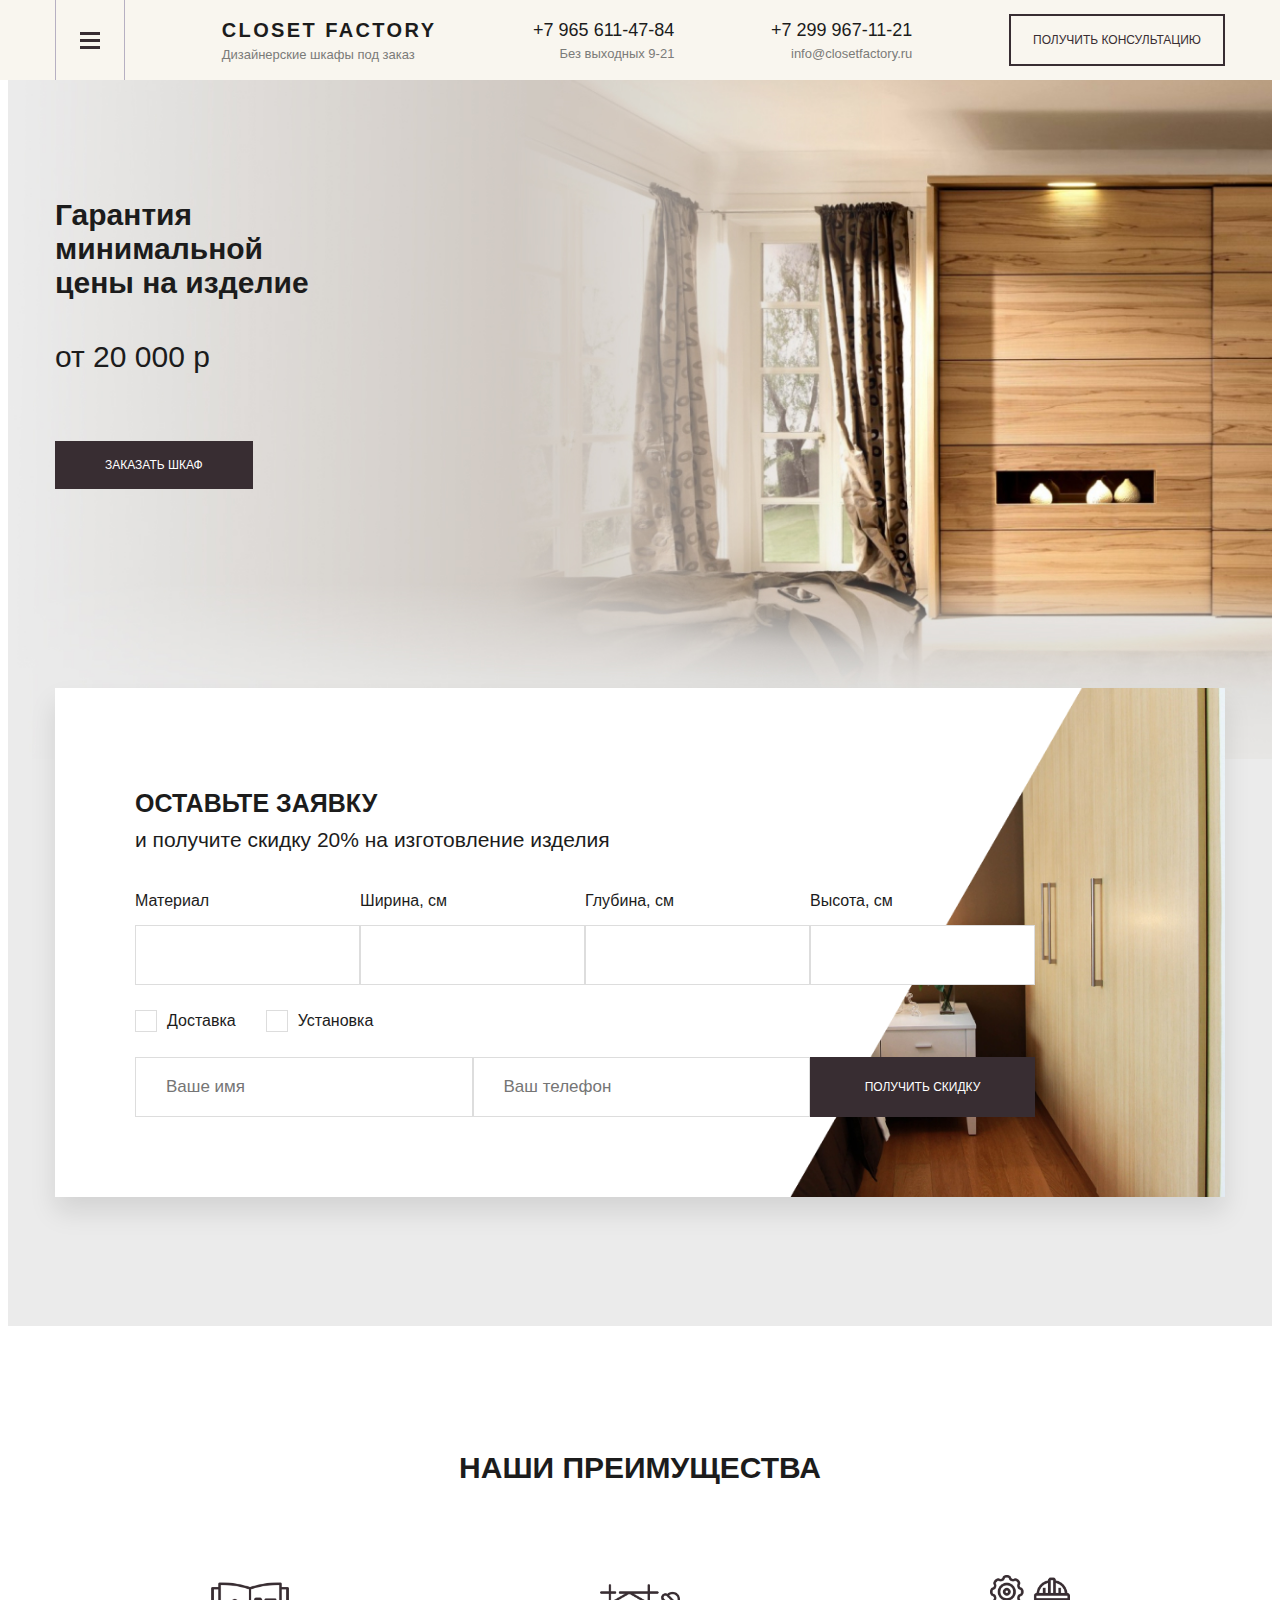
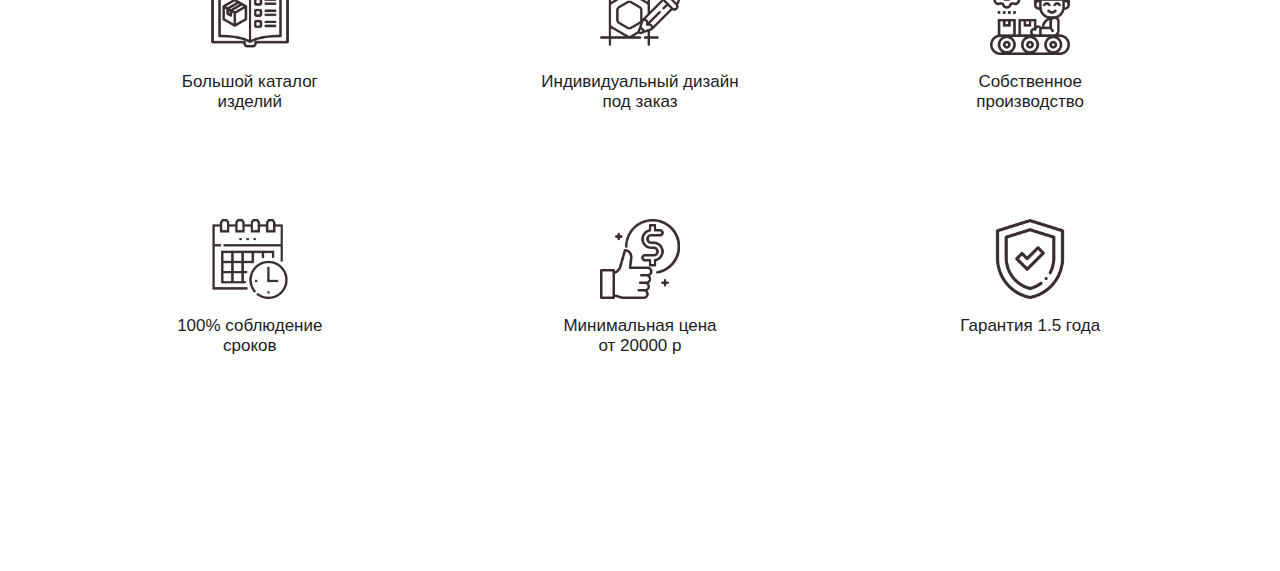
==== index.html @ aa6b757f "Сверстана секция преимуществ" ====
<!DOCTYPE html>
<html lang="en">
<head>
    <meta charset="UTF-8">
    <meta name="viewport" content="width=device-width, initial-scale=1.0">
    <title>Фабрика кухни</title>
    <link rel="stylesheet" href="css/normalize.css">
    <link rel="stylesheet" href="css/style.css">
</head>
<body>
    <header class="header">
        <div class="menu">
            <div class="container">
                <nav class="menu__nav">
                    <a href="#" class="menu__link">Главная</a>
                    <a href="#" class="menu__link">Продукция</a>
                    <a href="#" class="menu__link">Каталог</a>
                    <a href="#" class="menu__link">Примеры работ</a>
                    <a href="#" class="menu__link">Примерка изображений</a>
                    <a href="#" class="menu__link">Стоимость дилерам</a>
                    <a href="#" class="menu__link">О кухнях</a>
                </nav>
            </div>
            <!-- /.container -->
        </div>
        <!-- /.menu -->
        <div class="navbar">
            <div class="container">
                <div class="navbar-wrap">
                    <button class="menu-button navbar__menu-button">
                        <span class="menu-button__line"></span>
                        <span class="menu-button__line"></span>
                        <span class="menu-button__line"></span>
                    </button>
                    <div class="logo navbar__logo">
                        <strong class="logo__text">Closet Factory</strong>
                        <span class="logo__description">Дизайнерские шкафы под заказ</span>
                    </div>
                    <div class="navbar__mobile">
                        <a class="navbar__phone" href="tel:+79656114784">+7 965 611-47-84</a>
                        <span class="navbar__work-time navbar__small-text">Без выходных 9-21</span>
                    </div>
                    <div class="navbar__landline">
                        <a class="navbar__phone" href="tel:+729996711215">+7 299 967-11-21</a>
                        <a class="navbar__email navbar__small-text" href="mailto:info@closetfactory.ru">info@closetfactory.ru</a>
                    </div>
                    <button class="button-o navbar__button">Получить консультацию</button>
                </div>
                <!-- /.navbar-wrap -->
            </div>
            <!-- /.container -->
        </div>
        <!-- /.navbar -->
        <div class="hero">
            <div class="container">
                <h1 class="hero__title">
                    Гарантия минимальной цены на изделие
                </h1>
                <span class="hero__subtitle">от 20 000 р</span>
                <button class="button hero__button">Заказать шкаф</button>
            </div>
        </div>
        <!-- /.hero -->
    </header>
    <!-- /.header -->

    <main>
        <section class="offer bg-secondary">
            <div class="container">
                <div class="offer__block offer-block">
                    <h2 class="offer__title">Оставьте заявку</h2>
                    <span class="offer__subtitle">и получите скидку 20% на изготовление изделия</span>
                    <form action="#" class="form offer__form">
                        <div class="form__row">
                            <div class="form__group">
                                <label for="" class="form__label">Материал</label>
                                <input type="text" class="input form__input">
                            </div>
                            <div class="form__group">
                                <label for="" class="form__label">Ширина, см</label>
                                <input type="text" class="input form__input">
                            </div>
                            <div class="form__group">
                                <label for="" class="form__label">Глубина, см</label>
                                <input type="text" class="input form__input">
                            </div>
                            <div class="form__group">
                                <label for="" class="form__label">Высота, см</label>
                                <input type="text" class="input form__input">
                            </div>
                        </div>
                        <div class="form__row form__row-checkbox">
                            <div class="form__checkbox">
                                <input class="checkbox" type="checkbox" id="delivery">
                                <label class="checkbox-label" for="delivery">
                                    Доставка
                                </label>
                            </div>
                            <div class="form__checkbox">
                                <input class="checkbox" type="checkbox" id="install">
                                <label class="checkbox-label" for="install">
                                    Установка
                                </label>
                            </div>
                        </div>
                        <div class="form__row">
                            <div class="form__group-second">
                                <input type="text" class="form__input input" placeholder="Ваше имя">
                            </div>
                            <div class="form__group-second">
                                <input type="tel" class="form__input input" placeholder="Ваш телефон">
                            </div>
                            <div class="form__group">
                                <input type="submit" class="button form__button" value="Получить скидку">
                            </div>
                        </div>
                    </form>
                </div>
            </div>
        </section>

        <section class="advantages section">
            <div class="container">
                <h2 class="section-title section__title">Наши преимущества</h2>
                <div class="advantages-block">
                    <div class="advantages-block__item">
                        <img class="img advantages-block__image" src="img/advantages/advantage-1.png" alt="Большой каталог изделий"></img>
                        <p class="advantages-block__text">Большой каталог изделий</p>
                    </div>
                    <div class="advantages-block__item">
                        <img class="img advantages-block__image" src="img/advantages/advantage-2.png" alt="Индивидуальный дизайн под заказ"></img>
                        <p class="advantages-block__text">Индивидуальный дизайн под заказ</p>
                    </div>
                    <div class="advantages-block__item">
                        <img class="img advantages-block__image" src="img/advantages/advantage-3.png" alt="Собственное производство"></img>
                        <p class="advantages-block__text">Собственное производство</p>
                    </div>
                    <div class="advantages-block__item">
                        <img class="img advantages-block__image" src="img/advantages/advantage-4.png" alt="Соблюдение сроков"></img>
                        <p class="advantages-block__text">100% соблюдение<br>сроков</p>
                    </div>
                    <div class="advantages-block__item">
                        <img class="img advantages-block__image" src="img/advantages/advantage-5.png" alt="Минимальная цена"></img>
                        <p class="advantages-block__text">Минимальная цена<br>от 20000 р</p>
                    </div>
                    <div class="advantages-block__item">
                        <img class="img advantages-block__image" src="img/advantages/advantage-6.png" alt="Гарантия"></img>
                        <p class="advantages-block__text">Гарантия 1.5 года</p>
                    </div>
                </div>
            </div>
        </section>
    </main>

    <!-- Виджет обратной связи -->
        <script type="text/javascript" src="https://spikmi.org/Widget?Id=19863"></script>
</body>
</html>
---- css/style.css ----
* {
  -webkit-box-sizing: border-box;
          box-sizing: border-box;
}

.container {
  max-width: 1170px;
  margin: auto;
  height: 100%;
}

@media (max-width: 1199px) {
  .container {
    max-width: 960px;
  }
}
@media (max-width: 991px) {
  .container {
    max-width: 750px;
  }
}
@media (max-width: 768px) {
  .container {
    max-width: 100%;
    padding: 0 20px;
  }
}
@font-face {
  font-family: "Proxima Nova Semibold";
  src: url("../fonts/");
  src: url("../fonts/?#iefix") format("embedded-opentype"), url("../fonts/ProximaNova-Semibold.woff") format("woff"), url("../fonts/ProximaNova-Semibold.ttf") format("truetype");
  font-weight: normal;
  font-style: normal;
}
@font-face {
  font-family: "Proxima Nova Light";
  src: url("../fonts/ProximaNova-Light.eot");
  src: url("../fonts/ProximaNova-Light.eot?#iefix") format("embedded-opentype"), url("../fonts/ProximaNova-Light.woff") format("woff"), url("../fonts/ProximaNova-Light.ttf") format("truetype");
  font-weight: normal;
  font-style: normal;
}
html {
  font-size: 10px;
}

body {
  font-family: "Proxima Nova Light", sans-serif;
  color: #1c1c1c;
  font-size: 1.7rem;
}

.section {
  padding: 100px 0;
}
.section-title {
  font-size: 3rem;
  font-family: "Proxima Nova Semibold", sans-serif;
  text-align: center;
  text-transform: uppercase;
}
.section__title {
  margin-bottom: 90px;
}

.button-o {
  border: 2px solid #382D32;
  background-color: transparent;
  padding: 17px 22px;
  font-size: 1.2rem;
  text-transform: uppercase;
  color: #382D32;
  font-family: "Proxima Nova Semibold", sans-serif;
}

.button {
  border: none;
  text-transform: uppercase;
  padding: 17px 50px;
  background-color: #382D32;
  font-size: 1.2rem;
  color: #ffffff;
  font-family: "Proxima Nova Semibold", sans-serif;
}

.bg-secondary {
  background-color: #EBEBEB;
}

.input {
  height: 60px;
  padding-left: 30px;
  border: 1px solid #dddddd;
  font-size: 1.7rem;
}

input[type=checkbox] {
  display: none;
}
input[type=checkbox]:checked + label:before {
  background: url("../img/offer/check-mark.png") no-repeat center center;
  background-size: cover;
}

.checkbox-label {
  display: -webkit-box;
  display: -ms-flexbox;
  display: flex;
  -webkit-box-align: center;
      -ms-flex-align: center;
          align-items: center;
  margin-right: 30px;
  font-size: 1.6rem;
}
.checkbox-label:hover {
  cursor: pointer;
}
.checkbox-label:before {
  content: "";
  width: 20px;
  height: 20px;
  border: 1px solid #dddddd;
  margin-right: 10px;
}

@media (max-width: 576px) {
  .button-o {
    font-size: 1rem;
  }
  .section {
    padding: 60px 0;
  }
  .section-title {
    font-size: 2.4rem;
  }
}
.navbar {
  position: fixed;
  z-index: 20;
  left: 0;
  top: 0;
  width: 100%;
  background-color: #f9f6ef;
}
.navbar-wrap {
  display: -webkit-box;
  display: -ms-flexbox;
  display: flex;
  -webkit-box-align: center;
      -ms-flex-align: center;
          align-items: center;
  -webkit-box-pack: justify;
      -ms-flex-pack: justify;
          justify-content: space-between;
}
.navbar__mobile, .navbar__landline {
  text-align: right;
}
.navbar__phone {
  display: block;
  font-size: 1.8rem;
  text-decoration: none;
  color: #1c1c1c;
  margin-bottom: 5px;
  font-family: "Proxima Nova Semibold", sans-serif;
}
.navbar__small-text {
  display: block;
  font-size: 1.3rem;
  color: #7b7b79;
  text-decoration: none;
}

.menu {
  position: fixed;
  z-index: 0;
  top: 80px;
  left: 0;
  width: 100%;
  padding: 16px 0;
  background-color: #382D32;
  -webkit-transition: 0.2s;
  transition: 0.2s;
  -webkit-transform: translateY(-200%);
          transform: translateY(-200%);
}
.menu_active {
  -webkit-transform: translateY(0);
          transform: translateY(0);
}
.menu__nav {
  display: -webkit-box;
  display: -ms-flexbox;
  display: flex;
  -webkit-box-align: center;
      -ms-flex-align: center;
          align-items: center;
  -ms-flex-pack: distribute;
      justify-content: space-around;
}
.menu__link {
  text-decoration: none;
  font-size: 1.7rem;
  text-transform: uppercase;
  color: #ffffff;
}
.menu-button {
  display: -webkit-box;
  display: -ms-flexbox;
  display: flex;
  -webkit-box-orient: vertical;
  -webkit-box-direction: normal;
      -ms-flex-direction: column;
          flex-direction: column;
  -webkit-box-align: center;
      -ms-flex-align: center;
          align-items: center;
  -webkit-box-pack: center;
      -ms-flex-pack: center;
          justify-content: center;
  background-color: transparent;
  border: none;
  border-right: 1px solid #b7b0c2;
  border-left: 1px solid #b7b0c2;
  height: 80px;
  width: 70px;
}
.menu-button__line {
  display: block;
  width: 20px;
  height: 3px;
  background-color: #382D32;
  margin: 2px 0;
}

.logo__text {
  display: block;
  margin-bottom: 5px;
  font-size: 2rem;
  letter-spacing: 0.12em;
  text-transform: uppercase;
  font-family: "Proxima Nova Semibold", sans-serif;
}
.logo__description {
  display: block;
  font-size: 1.3rem;
  color: #7b7b79;
}

@media (max-width: 991px) {
  .navbar__mobile, .navbar__landline {
    display: none;
  }
}
@media (max-width: 576px) {
  .logo {
    display: none;
  }
  .menu {
    top: 60px;
    height: 50%;
  }
  .menu-button {
    height: 60px;
  }
  .menu__nav {
    -webkit-box-orient: vertical;
    -webkit-box-direction: normal;
        -ms-flex-direction: column;
            flex-direction: column;
    height: 100%;
    -webkit-box-pack: justify;
        -ms-flex-pack: justify;
            justify-content: space-between;
  }
}
.hero {
  background: #ebebeb url("../img/hero/hero-bg.jpg") no-repeat center top 60px;
  background-size: cover;
  padding-top: 170px;
  padding-bottom: 270px;
}
.hero__title {
  margin-bottom: 40px;
  font-size: 3rem;
  width: 280px;
}
.hero__subtitle {
  display: block;
  margin-bottom: 67px;
  font-size: 3rem;
  font-family: "Proxima Nova Semibold", sans-serif;
}

@media (max-width: 991px) {
  .hero {
    background-position: top left -450px;
  }
}
.offer {
  padding: 129px 0;
}
.offer-block {
  background: #ffffff url("../img/offer/bg-offer.png") no-repeat center right;
  background-size: contain;
  -webkit-box-shadow: 0 15px 25px rgba(0, 0, 0, 0.1);
          box-shadow: 0 15px 25px rgba(0, 0, 0, 0.1);
  padding: 80px;
  margin-top: -200px;
}
.offer__title {
  font-size: 2.5rem;
  text-transform: uppercase;
  font-family: "Proxima Nova Semibold", sans-serif;
  margin-bottom: 10px;
}
.offer__subtitle {
  display: block;
  font-size: 2.1rem;
  margin-bottom: 40px;
}

.form__row {
  display: -webkit-box;
  display: -ms-flexbox;
  display: flex;
  -webkit-box-align: center;
      -ms-flex-align: center;
          align-items: center;
  max-width: 900px;
  margin-bottom: 25px;
}
.form__row:last-child {
  margin-bottom: 0;
}
.form__label {
  display: block;
  font-size: 1.6rem;
  margin-bottom: 15px;
}
.form__group {
  -ms-flex-preferred-size: 25%;
      flex-basis: 25%;
}
.form__group-second {
  -ms-flex-preferred-size: 37.5%;
      flex-basis: 37.5%;
}
.form__input {
  width: 100%;
  border-right-width: 0px;
}
.form__input:last-child {
  border-right-width: 1px;
}
.form__button {
  height: 60px;
  width: 100%;
}

@media (max-width: 1199px) {
  .offer-block {
    background-position: center right -140px;
  }
}
@media (max-width: 768px) {
  .offer-block {
    background: none;
    background-color: #fff;
    padding: 40px;
    margin-top: -250px;
  }
  .offer__title {
    font-size: 1.8rem;
  }
  .offer__subtitle {
    font-size: 1.6rem;
  }
  .form__row {
    -webkit-box-orient: vertical;
    -webkit-box-direction: normal;
        -ms-flex-direction: column;
            flex-direction: column;
  }
  .form__row-checkbox {
    -webkit-box-orient: horizontal;
    -webkit-box-direction: normal;
        -ms-flex-direction: row;
            flex-direction: row;
  }
  .form__group, .form__group-second {
    width: 100%;
  }
  .form__input {
    margin-bottom: 20px;
  }
}
.advantages-block {
  display: -webkit-box;
  display: -ms-flexbox;
  display: flex;
  -webkit-box-pack: justify;
      -ms-flex-pack: justify;
          justify-content: space-between;
  -ms-flex-wrap: wrap;
      flex-wrap: wrap;
}
.advantages-block__item {
  display: -webkit-box;
  display: -ms-flexbox;
  display: flex;
  -webkit-box-orient: vertical;
  -webkit-box-direction: normal;
      -ms-flex-direction: column;
          flex-direction: column;
  -webkit-box-align: center;
      -ms-flex-align: center;
          align-items: center;
  -ms-flex-preferred-size: 33.3%;
      flex-basis: 33.3%;
  text-align: center;
  margin-bottom: 90px;
}
.advantages-block__image {
  width: 80px;
}
.advantages-block__text {
  width: 200px;
}

@media (max-width: 991px) {
  .advantages-block__item {
    -ms-flex-preferred-size: 50%;
        flex-basis: 50%;
  }
}
@media (max-width: 768px) {
  .advantages-block__item {
    -ms-flex-preferred-size: 100%;
        flex-basis: 100%;
    margin-bottom: 50px;
  }
}/*# sourceMappingURL=style.css.map */
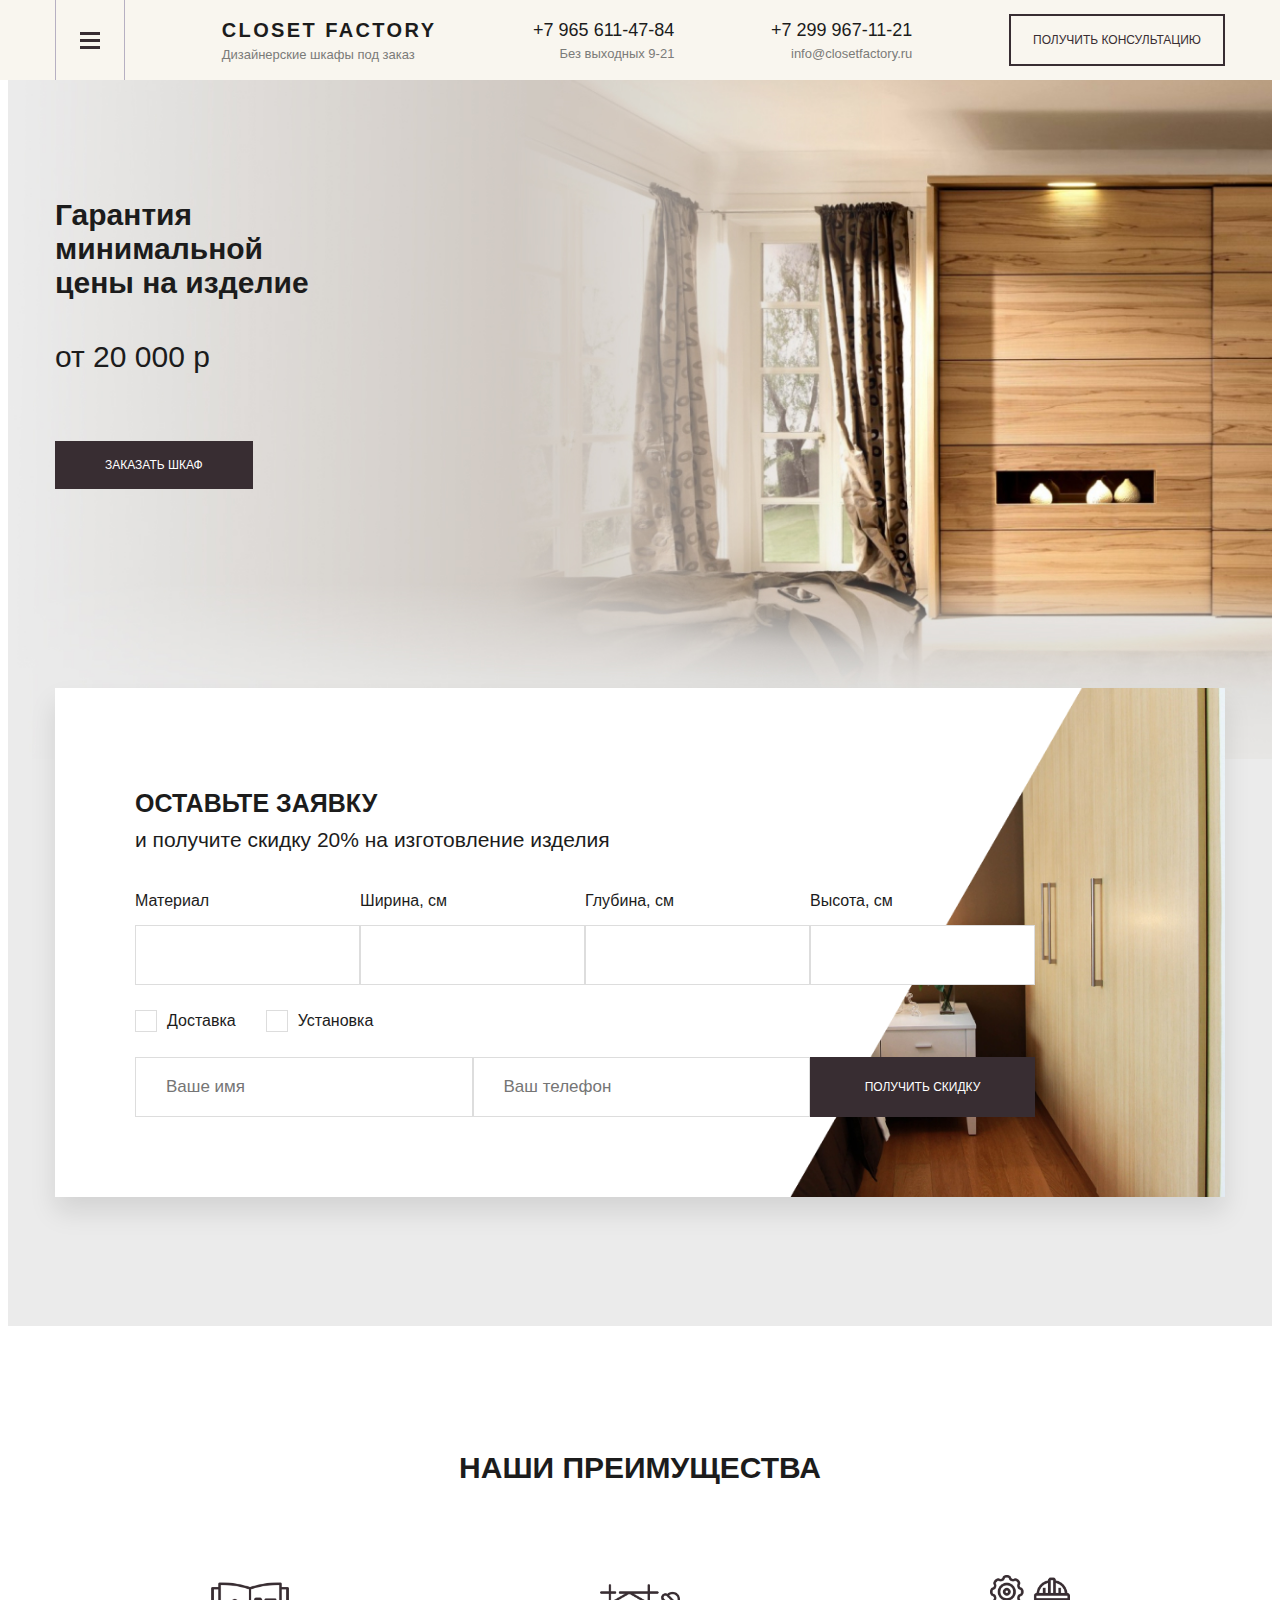
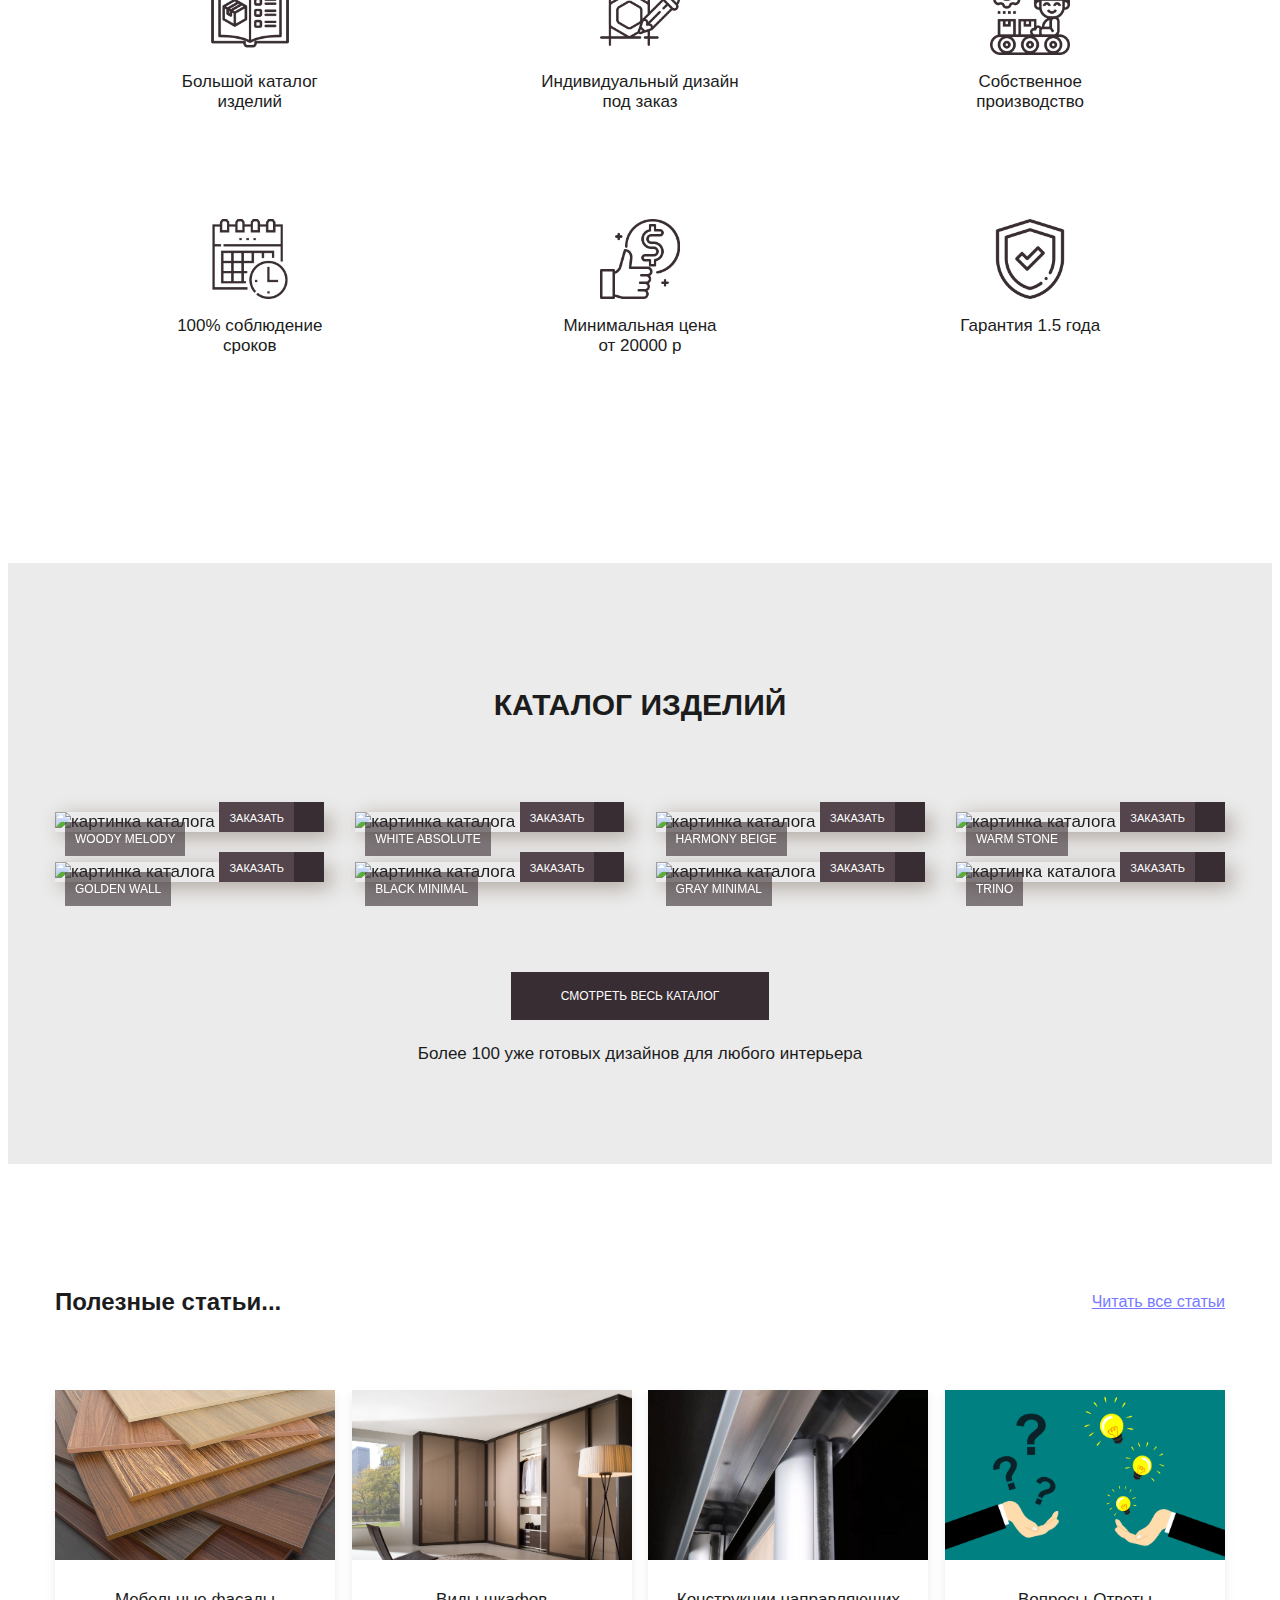
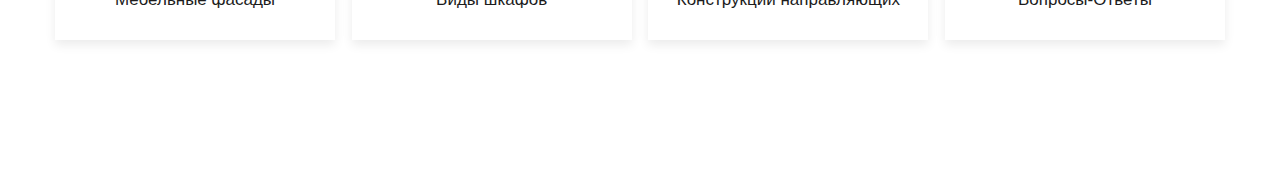
==== commit a5930822: "Сверстана секция мини-блога" ====
--- a/index.html
+++ b/index.html
@@ -150,6 +150,117 @@
                 </div>
             </div>
         </section>
+
+        <section class="section catalog">
+            <div class="container">
+                <h2 class="section-title section__title">Каталог изделий</h2>
+                <div class="catalog-block">
+                    <div class="catalog-card catalog__card">
+                        <img src="img/catalog/catalog-img-1.jpg" alt="картинка каталога" class="catalog-card__image">
+                        <span class="catalog-card__tag">Woody melody</span>
+                        <div class="catalog-card__buttons">
+                            <button class="button-add catalog-card__button">Заказать</button>
+                            <button class="button-like catalog-card__button"></button>
+                        </div>
+                    </div>
+                    <div class="catalog-card catalog__card">
+                        <img src="img/catalog/catalog-img-2.jpg" alt="картинка каталога" class="catalog-card__image">
+                        <span class="catalog-card__tag">White absolute</span>
+                        <div class="catalog-card__buttons">
+                            <button class="button-add catalog-card__button">Заказать</button>
+                            <button class="button-like catalog-card__button"></button>
+                        </div>
+                    </div>
+                    <div class="catalog-card catalog__card">
+                        <img src="img/catalog/catalog-img-3.jpg" alt="картинка каталога" class="catalog-card__image">
+                        <span class="catalog-card__tag">Harmony beige</span>
+                        <div class="catalog-card__buttons">
+                            <button class="button-add catalog-card__button">Заказать</button>
+                            <button class="button-like catalog-card__button"></button>
+                        </div>
+                    </div>
+                    <div class="catalog-card catalog__card">
+                        <img src="img/catalog/catalog-img-4.jpg" alt="картинка каталога" class="catalog-card__image">
+                        <span class="catalog-card__tag">Warm stone</span>
+                        <div class="catalog-card__buttons">
+                            <button class="button-add catalog-card__button">Заказать</button>
+                            <button class="button-like catalog-card__button"></button>
+                        </div>
+                    </div>
+                    <div class="catalog-card catalog__card">
+                        <img src="img/catalog/catalog-img-5.jpg" alt="картинка каталога" class="catalog-card__image">
+                        <span class="catalog-card__tag">Golden wall</span>
+                        <div class="catalog-card__buttons">
+                            <button class="button-add catalog-card__button">Заказать</button>
+                            <button class="button-like catalog-card__button"></button>
+                        </div>
+                    </div>
+                    <div class="catalog-card catalog__card">
+                        <img src="img/catalog/catalog-img-6.jpg" alt="картинка каталога" class="catalog-card__image">
+                        <span class="catalog-card__tag">Black minimal</span>
+                        <div class="catalog-card__buttons">
+                            <button class="button-add catalog-card__button">Заказать</button>
+                            <button class="button-like catalog-card__button"></button>
+                        </div>
+                    </div>
+                    <div class="catalog-card catalog__card">
+                        <img src="img/catalog/catalog-img-7.jpg" alt="картинка каталога" class="catalog-card__image">
+                        <span class="catalog-card__tag">Gray minimal</span>
+                        <div class="catalog-card__buttons">
+                            <button class="button-add catalog-card__button">Заказать</button>
+                            <button class="button-like catalog-card__button"></button>
+                        </div>
+                    </div>
+                    <div class="catalog-card catalog__card">
+                        <img src="img/catalog/catalog-img-8.jpg" alt="картинка каталога" class="catalog-card__image">
+                        <span class="catalog-card__tag">Trino</span>
+                        <div class="catalog-card__buttons">
+                            <button class="button-add catalog-card__button">Заказать</button>
+                            <button class="button-like catalog-card__button"></button>
+                        </div>
+                    </div>
+                </div>
+                <div class="catalog__link">
+                    <a href="#" class="button catalog__link-more button_lg">Смотреть весь каталог</a>
+                    <span class="catalog__description">Более 100 уже готовых дизайнов для любого интерьера</span>
+                </div>
+            </div>
+        </section>
+
+        <section class="section blog">
+            <div class="container">
+                <div class="blog__heading">
+                    <h3 class="blog__title">Полезные статьи...</h3>
+                    <a href="#" class="blog__link-more">Читать все статьи</a>
+                </div>
+                <div class="blog-list">
+                    <div class="blog-card blog-list__card">
+                        <div class="blog-list__image">
+                            <img src="img/blog-list/blog-post-img-1.jpg" alt="Картинка поста">
+                        </div>
+                        <div class="blog-list__text">Мебельные фасады</div>
+                    </div>
+                    <div class="blog-card blog-list__card">
+                        <div class="blog-list__image">
+                            <img src="img/blog-list/blog-post-img-2.jpg" alt="Картинка поста">
+                        </div>
+                        <div class="blog-list__text">Виды шкафов</div>
+                    </div>
+                    <div class="blog-card blog-list__card">
+                        <div class="blog-list__image">
+                            <img src="img/blog-list/blog-post-img-3.jpg" alt="Картинка поста">
+                        </div>
+                        <div class="blog-list__text">Конструкции направляющих</div>
+                    </div>
+                    <div class="blog-card blog-list__card">
+                        <div class="blog-list__image">
+                            <img src="img/blog-list/blog-post-img-4.jpg" alt="Картинка поста">
+                        </div>
+                        <div class="blog-list__text">Вопросы-Ответы</div>
+                    </div>
+                </div>
+            </div>
+        </section>
     </main>
 
     <!-- Виджет обратной связи -->
--- a/css/style.css
+++ b/css/style.css
@@ -49,6 +49,10 @@
   font-size: 1.7rem;
 }
 
+img {
+  max-width: 100%;
+}
+
 .section {
   padding: 100px 0;
 }
@@ -63,6 +67,7 @@
 }
 
 .button-o {
+  text-decoration: none;
   border: 2px solid #382D32;
   background-color: transparent;
   padding: 17px 22px;
@@ -73,6 +78,7 @@
 }
 
 .button {
+  text-decoration: none;
   border: none;
   text-transform: uppercase;
   padding: 17px 50px;
@@ -80,6 +86,16 @@
   font-size: 1.2rem;
   color: #ffffff;
   font-family: "Proxima Nova Semibold", sans-serif;
+}
+.button-add {
+  background-color: #54444b;
+  color: #ffffff;
+}
+.button-like {
+  width: 30px;
+  background: url("../img/catalog/like.png") no-repeat center center;
+  background-size: cover;
+  background-color: #382D32;
 }
 
 .bg-secondary {
@@ -439,4 +455,152 @@
         flex-basis: 100%;
     margin-bottom: 50px;
   }
+}
+.catalog {
+  background-color: #EBEBEB;
+}
+.catalog-block {
+  display: -webkit-box;
+  display: -ms-flexbox;
+  display: flex;
+  -webkit-box-pack: justify;
+      -ms-flex-pack: justify;
+          justify-content: space-between;
+  -ms-flex-wrap: wrap;
+      flex-wrap: wrap;
+}
+.catalog-card {
+  -ms-flex-preferred-size: 23%;
+      flex-basis: 23%;
+  position: relative;
+  -webkit-box-shadow: 7px 5px 20px rgba(70, 48, 27, 0.4);
+          box-shadow: 7px 5px 20px rgba(70, 48, 27, 0.4);
+}
+.catalog-card__image {
+  display: block;
+  width: 100%;
+  height: 100%;
+}
+.catalog-card__tag {
+  position: absolute;
+  top: 10px;
+  left: 10px;
+  padding: 10px;
+  font-size: 1.2rem;
+  text-transform: uppercase;
+  color: #ffffff;
+  background-color: rgba(56, 45, 50, 0.6);
+}
+.catalog-card__buttons {
+  display: -webkit-box;
+  display: -ms-flexbox;
+  display: flex;
+  position: absolute;
+  bottom: 0;
+  right: 0;
+}
+.catalog-card__button {
+  font-size: 1.1rem;
+  border: none;
+  text-transform: uppercase;
+  padding: 10px;
+  height: 30px;
+}
+.catalog__card {
+  margin-bottom: 30px;
+}
+.catalog__link {
+  text-align: center;
+  margin-top: 60px;
+}
+.catalog__link-more {
+  display: inline-block;
+  margin-bottom: 24px;
+}
+.catalog__description {
+  display: block;
+}
+
+@media (max-width: 991px) {
+  .catalog-card {
+    -ms-flex-preferred-size: 48%;
+        flex-basis: 48%;
+  }
+  .catalog-card__button {
+    padding: 20px 30px;
+    height: 50px;
+  }
+}
+@media (max-width: 768px) {
+  .catalog-card {
+    -ms-flex-preferred-size: 100%;
+        flex-basis: 100%;
+  }
+}
+.blog__heading {
+  display: -webkit-box;
+  display: -ms-flexbox;
+  display: flex;
+  -webkit-box-pack: justify;
+      -ms-flex-pack: justify;
+          justify-content: space-between;
+  -webkit-box-align: center;
+      -ms-flex-align: center;
+          align-items: center;
+  margin-bottom: 50px;
+}
+.blog__title {
+  font-size: 2.4rem;
+  font-family: "Proxima Nova Semibold", sans-serif;
+}
+.blog__link-more {
+  color: #777aff;
+  font-size: 1.6rem;
+}
+.blog-card {
+  width: 280px;
+  -webkit-box-shadow: 0 5px 10px rgba(0, 0, 0, 0.08);
+          box-shadow: 0 5px 10px rgba(0, 0, 0, 0.08);
+}
+.blog-list {
+  display: -webkit-box;
+  display: -ms-flexbox;
+  display: flex;
+  -webkit-box-pack: justify;
+      -ms-flex-pack: justify;
+          justify-content: space-between;
+  -ms-flex-wrap: wrap;
+      flex-wrap: wrap;
+}
+.blog-list__image {
+  height: 170px;
+  overflow: hidden;
+  width: 100%;
+}
+.blog-list__text {
+  display: -webkit-box;
+  display: -ms-flexbox;
+  display: flex;
+  -webkit-box-pack: center;
+      -ms-flex-pack: center;
+          justify-content: center;
+  -webkit-box-align: center;
+      -ms-flex-align: center;
+          align-items: center;
+  min-height: 80px;
+}
+.blog-list__card {
+  margin-bottom: 40px;
+}
+
+@media (max-width: 1199px) {
+  .blog-list {
+    -ms-flex-pack: distribute;
+        justify-content: space-around;
+  }
+}
+@media (max-width: 768px) {
+  .blog__title {
+    font-size: 2rem;
+  }
 }/*# sourceMappingURL=style.css.map */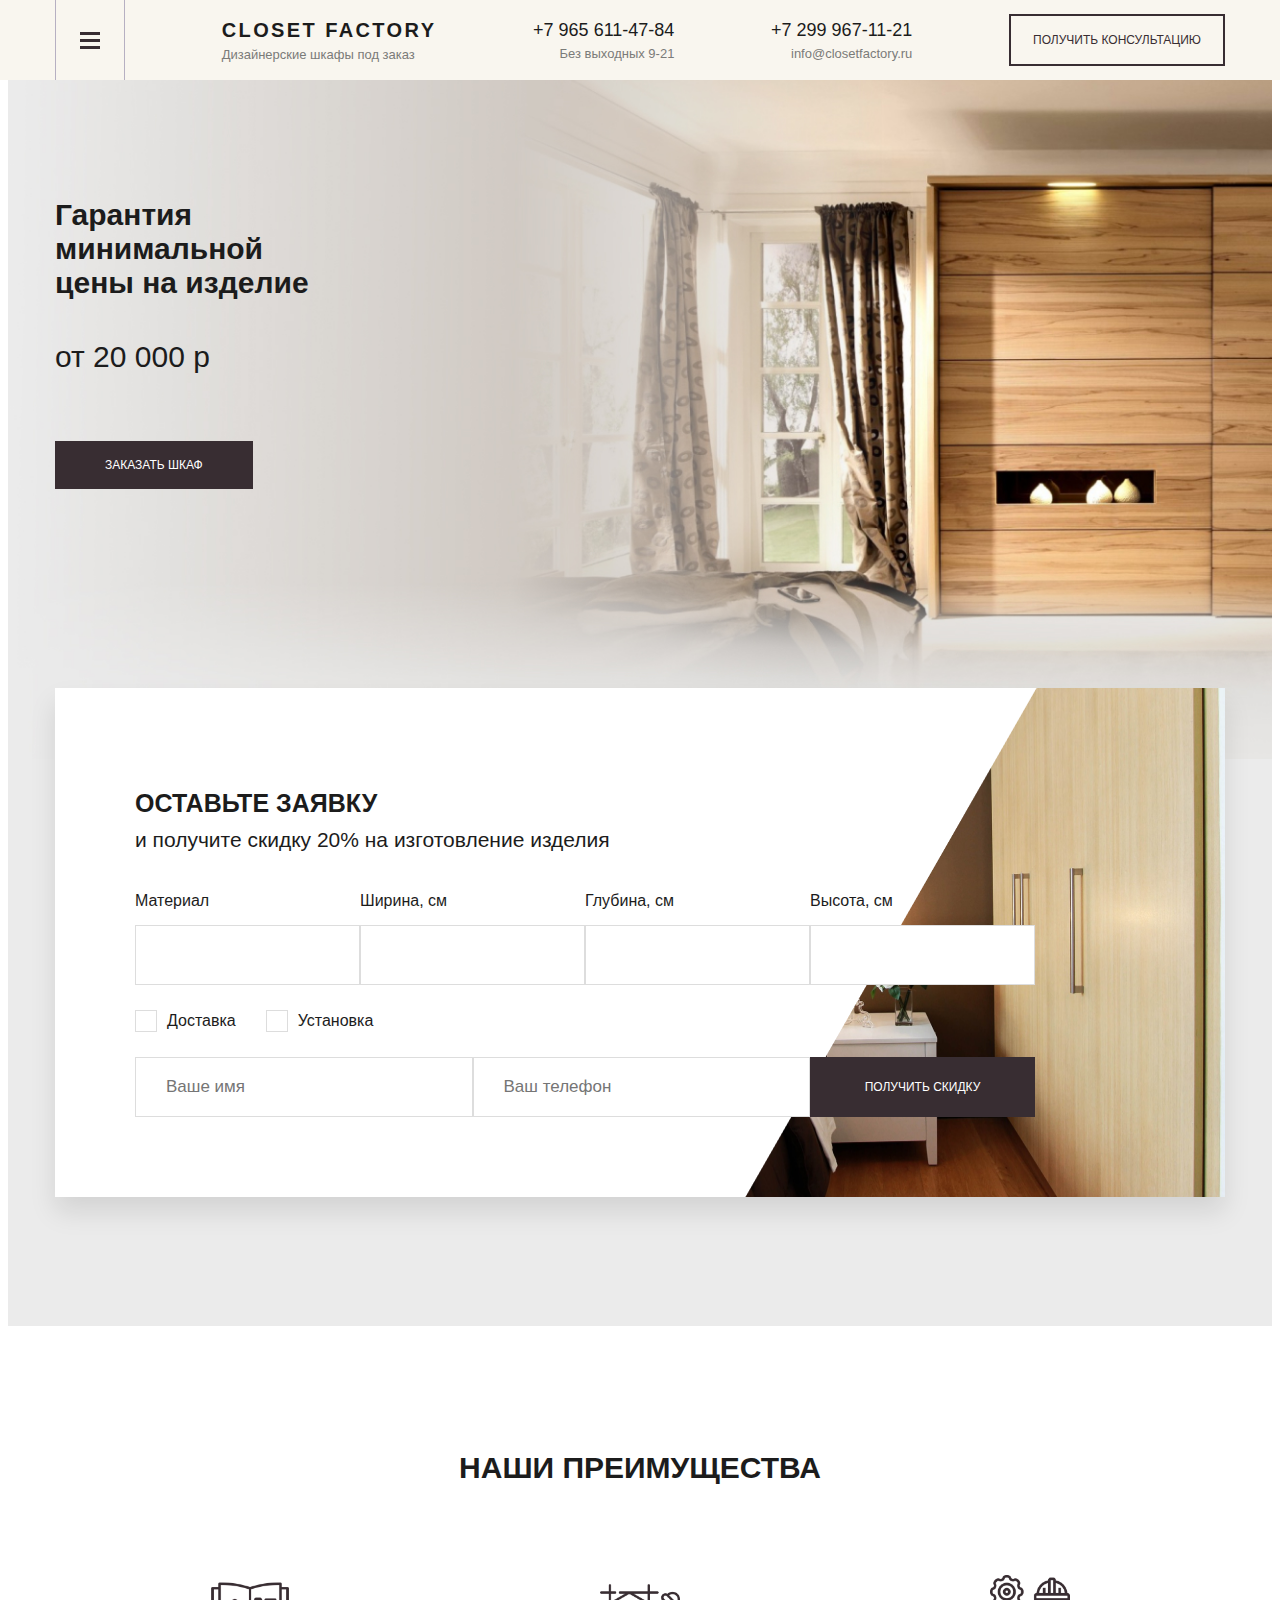
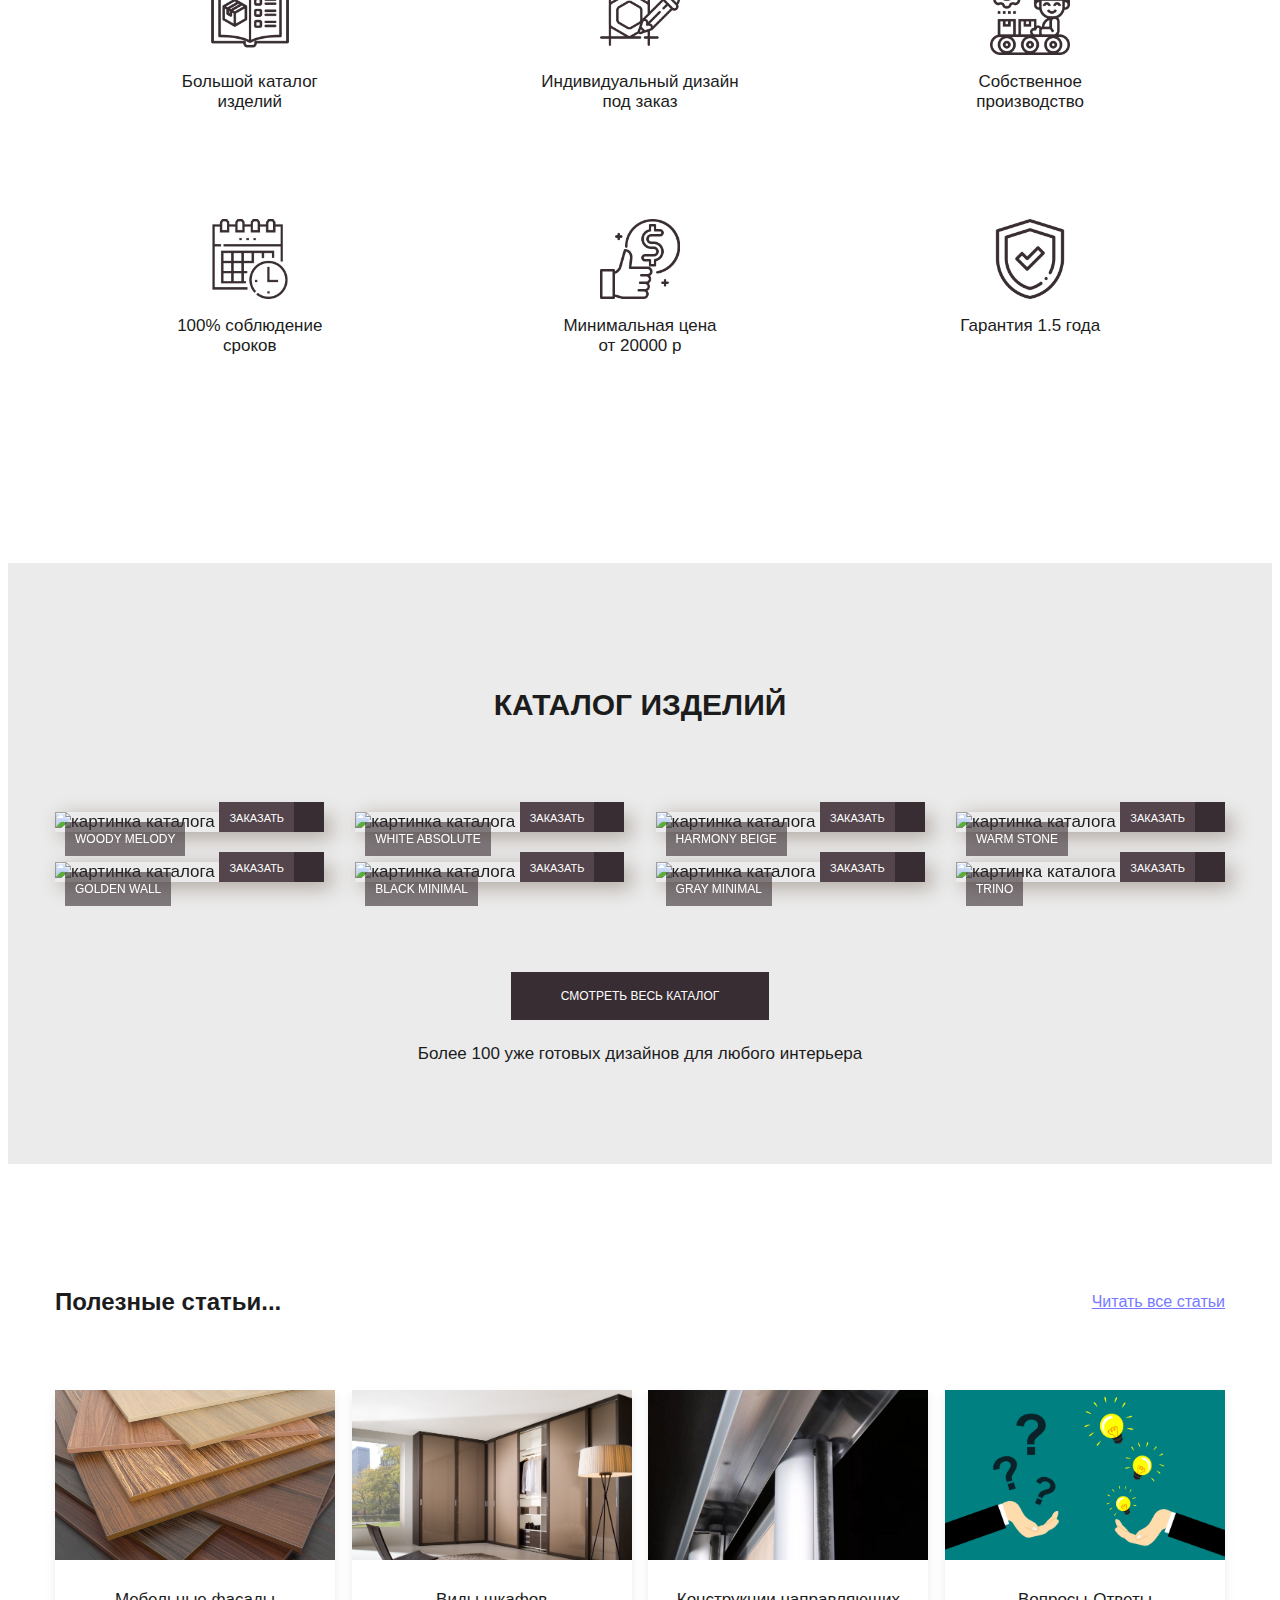
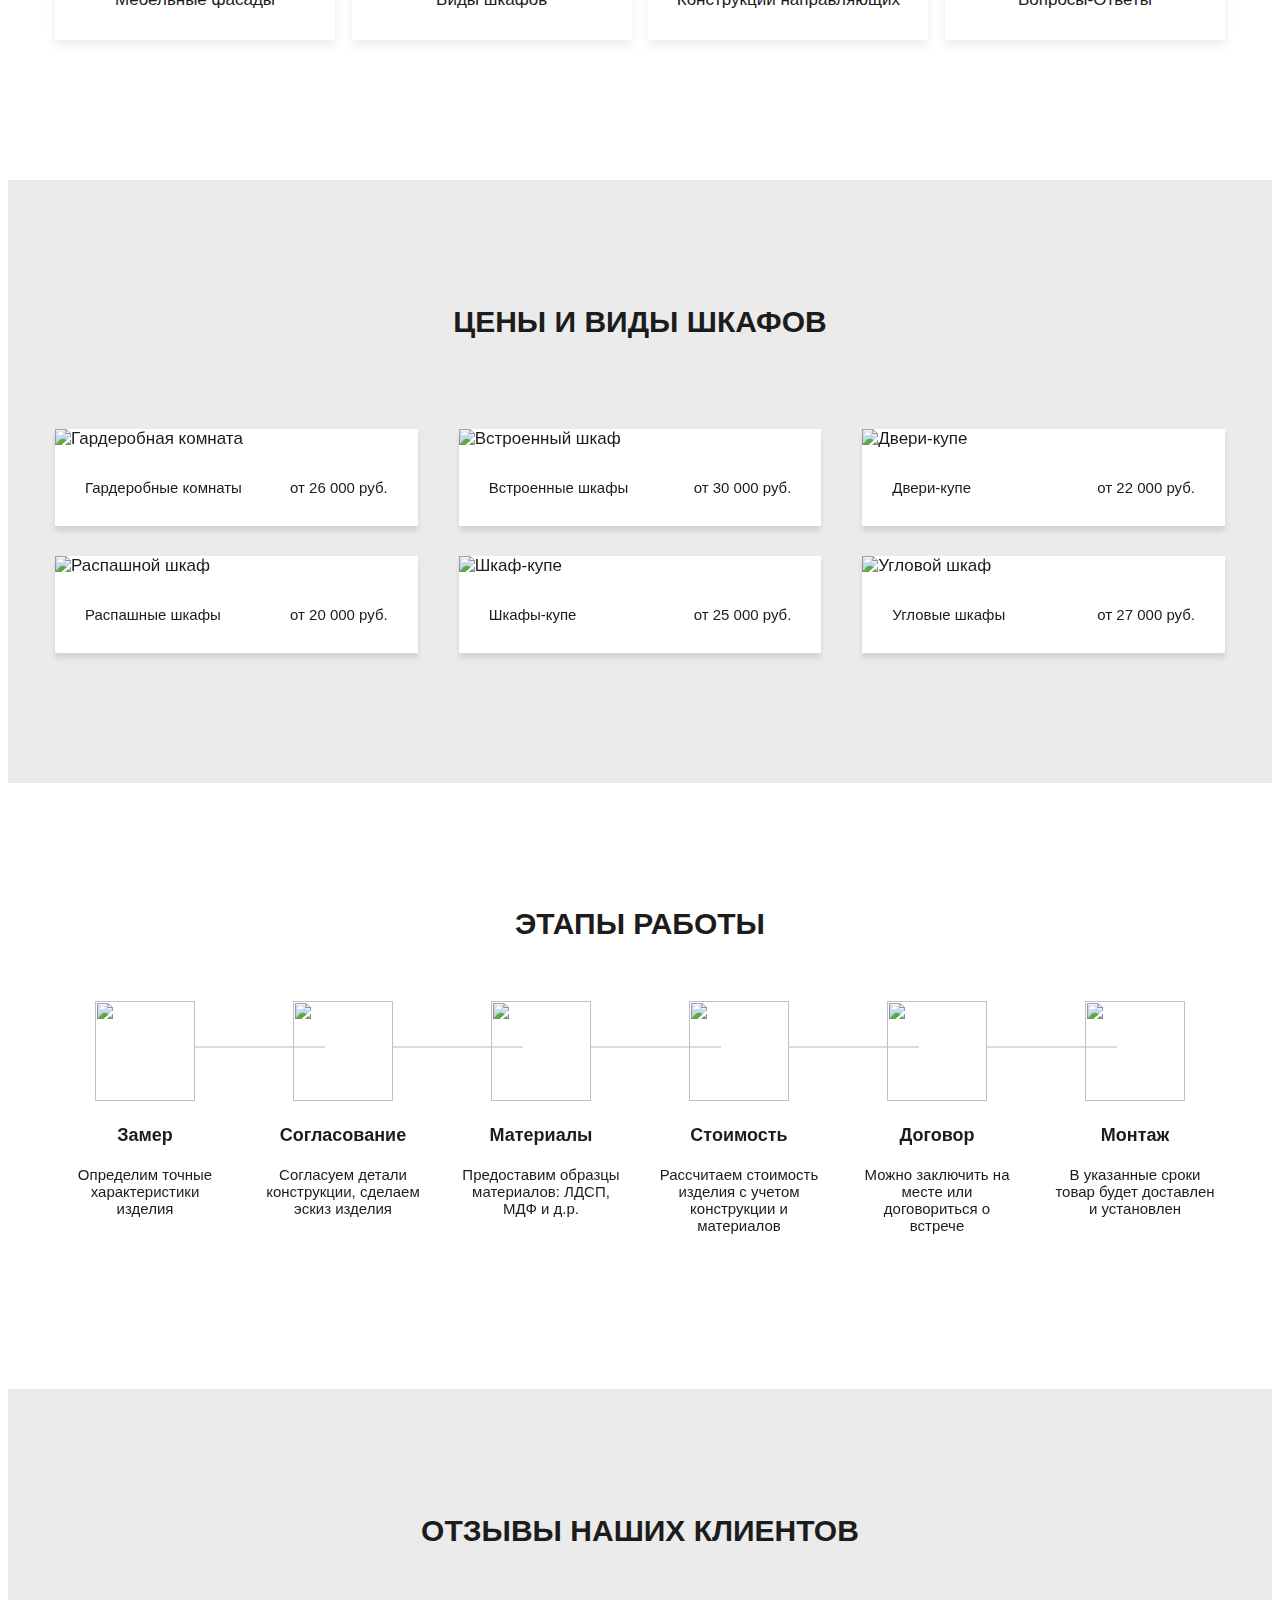
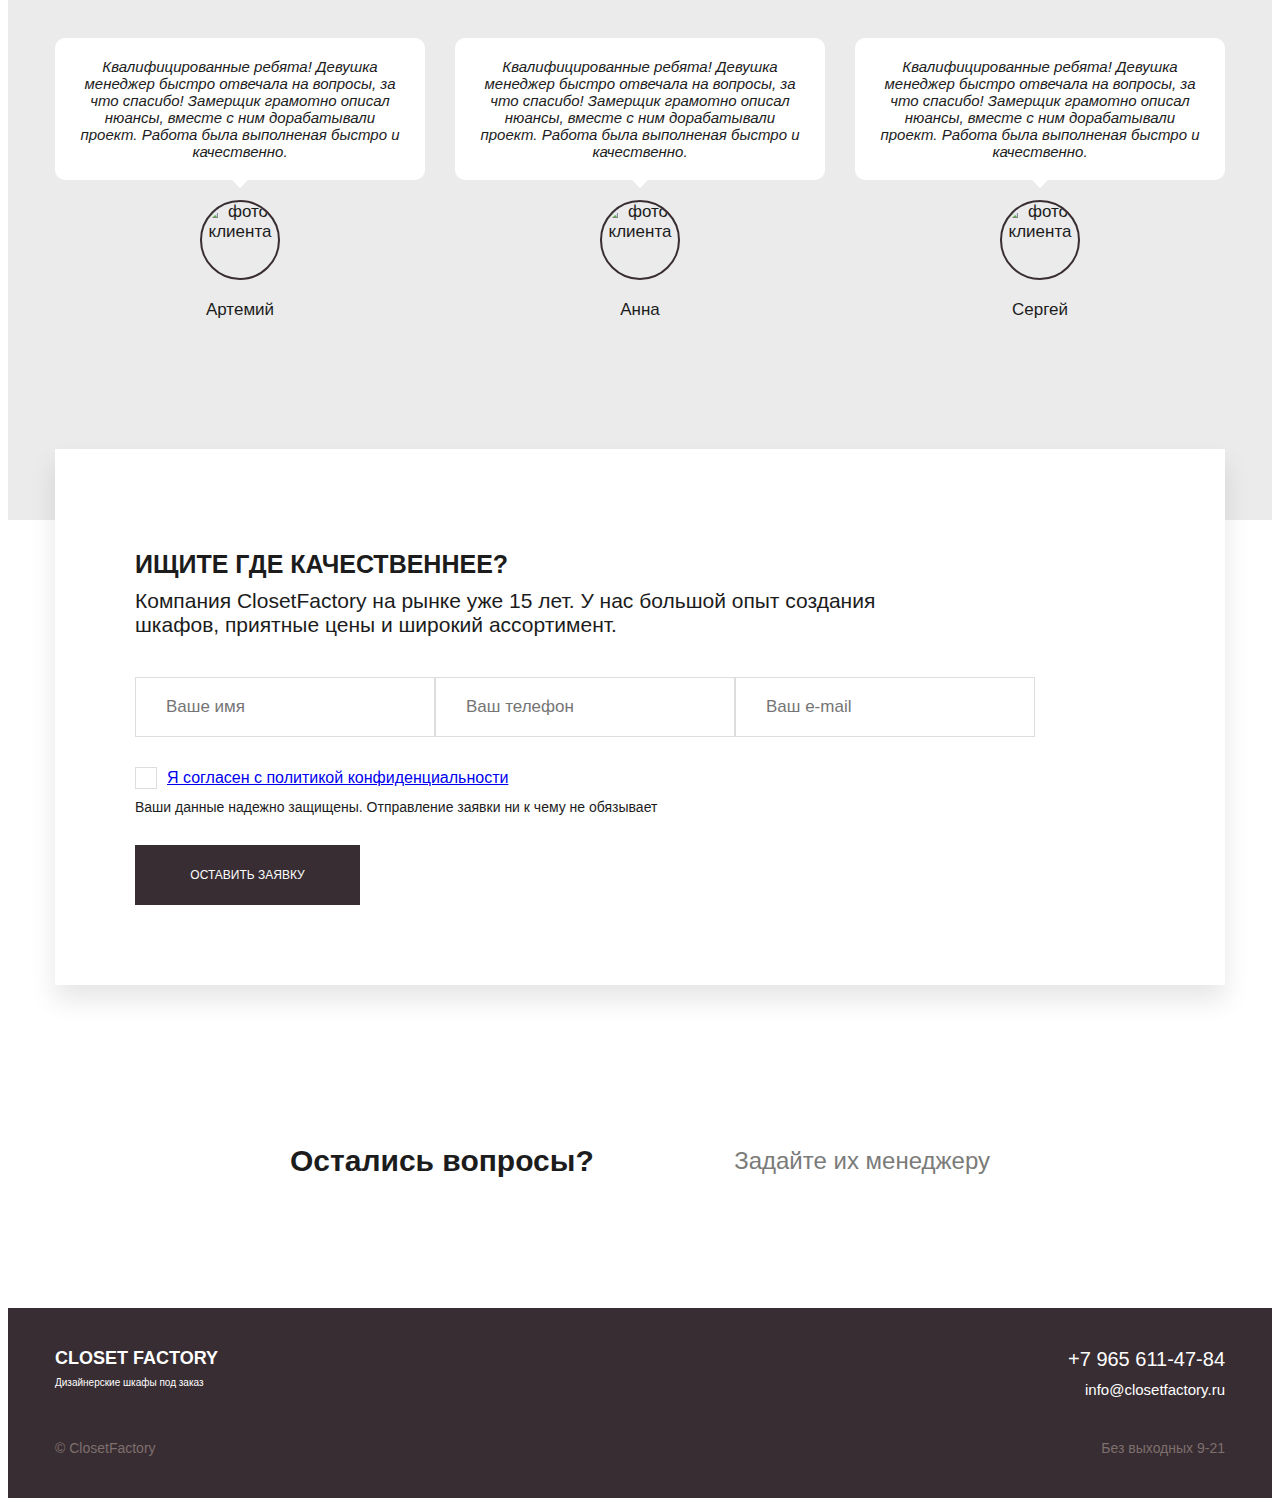
==== commit ba8826c6: "Добавлена страница контактов" ====
--- a/index.html
+++ b/index.html
@@ -3,7 +3,7 @@
 <head>
     <meta charset="UTF-8">
     <meta name="viewport" content="width=device-width, initial-scale=1.0">
-    <title>Фабрика кухни</title>
+    <title>Closet Factory</title>
     <link rel="stylesheet" href="css/normalize.css">
     <link rel="stylesheet" href="css/style.css">
 </head>
@@ -18,7 +18,7 @@
                     <a href="#" class="menu__link">Примеры работ</a>
                     <a href="#" class="menu__link">Примерка изображений</a>
                     <a href="#" class="menu__link">Стоимость дилерам</a>
-                    <a href="#" class="menu__link">О кухнях</a>
+                    <a href="contacts.html" class="menu__link">Контакты</a>
                 </nav>
             </div>
             <!-- /.container -->
@@ -67,7 +67,7 @@
     <main>
         <section class="offer bg-secondary">
             <div class="container">
-                <div class="offer__block offer-block">
+                <div class="offer__block offer-block offer-block_calc-bg">
                     <h2 class="offer__title">Оставьте заявку</h2>
                     <span class="offer__subtitle">и получите скидку 20% на изготовление изделия</span>
                     <form action="#" class="form offer__form">
@@ -261,7 +261,254 @@
                 </div>
             </div>
         </section>
+
+        <section class="section price">
+            <div class="container">
+                <h2 class="section-title section__title">Цены и виды шкафов</h2>
+                <div class="price-block">
+                    <div class="price-card price-block__card">
+                        <div class="price-card__image">
+                            <img src="img/price/price-img-1.jpg" alt="Гардеробная комната">
+                        </div>
+                        <div class="price-card__text">
+                            <div class="price-card__pricetag">
+                                <p class="price-card__title">Гардеробные комнаты</p>
+                                <span class="price-card__cost">от 26 000 руб.</span>
+                            </div>
+                            <div class="price-card__button">
+                                <button class="button">Оставить заявку</button>
+                            </div>
+                        </div>
+                    </div>
+                    <div class="price-card price-block__card">
+                        <div class="price-card__image">
+                            <img src="img/price/price-img-2.jpg" alt="Встроенный шкаф">
+                        </div>
+                        <div class="price-card__text">
+                            <div class="price-card__pricetag">
+                                <p class="price-card__title">Встроенные шкафы</p>
+                                <span class="price-card__cost">от 30 000 руб.</span>
+                            </div>
+                            <div class="price-card__button">
+                                <button class="button">Оставить заявку</button>
+                            </div>
+                        </div>
+                    </div>
+                    <div class="price-card price-block__card">
+                        <div class="price-card__image">
+                            <img src="img/price/price-img-3.jpg" alt="Двери-купе">
+                        </div>
+                        <div class="price-card__text">
+                            <div class="price-card__pricetag">
+                                <p class="price-card__title">Двери-купе</p>
+                                <span class="price-card__cost">от 22 000 руб.</span>
+                            </div>
+                            <div class="price-card__button">
+                                <button class="button">Оставить заявку</button>
+                            </div>
+                        </div>
+                    </div>
+                    <div class="price-card price-block__card">
+                        <div class="price-card__image">
+                            <img src="img/price/price-img-4.jpg" alt="Распашной шкаф">
+                        </div>
+                        <div class="price-card__text">
+                            <div class="price-card__pricetag">
+                                <p class="price-card__title">Распашные шкафы</p>
+                                <span class="price-card__cost">от 20 000 руб.</span>
+                            </div>
+                            <div class="price-card__button">
+                                <button class="button">Оставить заявку</button>
+                            </div>
+                        </div>
+                    </div>
+                    <div class="price-card price-block__card">
+                        <div class="price-card__image">
+                            <img src="img/price/price-img-5.jpg" alt="Шкаф-купе">
+                        </div>
+                        <div class="price-card__text">
+                            <div class="price-card__pricetag">
+                                <p class="price-card__title">Шкафы-купе</p>
+                                <span class="price-card__cost">от 25 000 руб.</span>
+                            </div>
+                            <div class="price-card__button">
+                                <button class="button">Оставить заявку</button>
+                            </div>
+                        </div>
+                    </div>
+                    <div class="price-card price-block__card">
+                        <div class="price-card__image">
+                            <img src="img/price/price-img-6.jpg" alt="Угловой шкаф">
+                        </div>
+                        <div class="price-card__text">
+                            <div class="price-card__pricetag">
+                                <p class="price-card__title">Угловые шкафы</p>
+                                <span class="price-card__cost">от 27 000 руб.</span>
+                            </div>
+                            <div class="price-card__button">
+                                <button class="button">Оставить заявку</button>
+                            </div>
+                        </div>
+                    </div>
+                </div>
+            </div>
+        </section>
+
+        <section class="section steps">
+            <div class="container">
+                <h2 class="section-title">Этапы работы</h2>
+                <div class="steps-block">
+                    <div class="step">
+                        <img src="img/steps/step-img-1.png" alt="" class="step__image">
+                        <h4 class="step__title">Замер</h4>
+                        <p class="step__text">Определим точные характеристики изделия</p>
+                    </div>
+                    <div class="step">
+                        <img src="img/steps/step-img-2.png" alt="" class="step__image">
+                        <h4 class="step__title">Согласование</h4>
+                        <p class="step__text">Согласуем детали конструкции, сделаем эскиз изделия</p>
+                    </div>
+                    <div class="step">
+                        <img src="img/steps/step-img-3.png" alt="" class="step__image">
+                        <h4 class="step__title">Материалы</h4>
+                        <p class="step__text">Предоставим образцы материалов: ЛДСП, МДФ и д.р.</p>
+                    </div>
+                    <div class="step">
+                        <img src="img/steps/step-img-4.png" alt="" class="step__image">
+                        <h4 class="step__title">Стоимость</h4>
+                        <p class="step__text">Рассчитаем стоимость изделия с учетом конструкции и материалов</p>
+                    </div>
+                    <div class="step">
+                        <img src="img/steps/step-img-5.png" alt="" class="step__image">
+                        <h4 class="step__title">Договор</h4>
+                        <p class="step__text">Можно заключить на месте или договориться о встрече</p>
+                    </div>
+                    <div class="step">
+                        <img src="img/steps/step-img-6.png" alt="" class="step__image">
+                        <h4 class="step__title">Монтаж</h4>
+                        <p class="step__text">В указанные сроки товар будет доставлен и установлен</p>
+                    </div>
+                </div>
+            </div>
+        </section>
+
+        <section class="section reviews">
+            <div class="container">
+                <h2 class="section-title section__title">Отзывы наших клиентов</h2>
+                <div class="reviews-slider">
+                    <div class="reviews-slider__item">
+                        <div class="reviews-slider__text">
+                            Квалифицированные ребята! Девушка менеджер быстро отвечала
+                            на вопросы, за что спасибо! Замерщик грамотно описал нюансы, 
+                            вместе с ним дорабатывали проект. Работа была выполненая быстро и качественно.
+                        </div>
+                        <img src="img/reviews/review-1.jpg" alt="фото клиента" class="reviews-slider__image">
+                        <span class="reviews-slider__name">Артемий</span>
+                    </div>
+                    <div class="reviews-slider__item">
+                        <div class="reviews-slider__text">
+                            Квалифицированные ребята! Девушка менеджер быстро отвечала
+                            на вопросы, за что спасибо! Замерщик грамотно описал нюансы, 
+                            вместе с ним дорабатывали проект. Работа была выполненая быстро и качественно.
+                        </div>
+                        <img src="img/reviews/review-2.jpg" alt="фото клиента" class="reviews-slider__image">
+                        <span class="reviews-slider__name">Анна</span>
+                    </div>
+                    <div class="reviews-slider__item">
+                        <div class="reviews-slider__text">
+                            Квалифицированные ребята! Девушка менеджер быстро отвечала
+                            на вопросы, за что спасибо! Замерщик грамотно описал нюансы, 
+                            вместе с ним дорабатывали проект. Работа была выполненая быстро и качественно.
+                        </div>
+                        <img src="img/reviews/review-3.jpg" alt="фото клиента" class="reviews-slider__image">
+                        <span class="reviews-slider__name">Сергей</span>
+                    </div>
+                </div>
+            </div>
+        </section>
+
+        <section class="offer">
+            <div class="container">
+                <div class="offer__block offer-block offer-block_request-bg">
+                    <h2 class="offer__title">Ищите где качественнее?</h2>
+                    <span class="offer__subtitle">Компания ClosetFactory на рынке уже 15 лет. У нас большой опыт создания шкафов, приятные цены и широкий ассортимент.</span>
+                    <form action="#" class="form offer__form">
+                        <div class="form__row">
+                            <div class="form__group-second">
+                                <input type="text" class="form__input input" placeholder="Ваше имя">
+                            </div>
+                            <div class="form__group-second">
+                                <input type="tel" class="form__input input" placeholder="Ваш телефон">
+                            </div>
+                            <div class="form__group-second">
+                                <input type="email" class="form__input input" placeholder="Ваш e-mail">
+                            </div>
+                        </div>
+                        <div class="form__row form__row-checkbox form__row-checkbox-request">
+                            <div class="form__checkbox">
+                                <input class="checkbox" type="checkbox" id="policy">
+                                <label class="checkbox-label" for="policy">
+                                    <a href="#" class="checkbox-label__link">Я согласен с политикой конфиденциальности</a> 
+                                </label>
+                            </div>
+                            <span class="form__policy">Ваши данные надежно защищены. Отправление заявки ни к чему не обязывает</span>
+                        </div>
+
+                        <div class="form__row">
+                            <div class="form__group">
+                                <input type="submit" class="button form__button form__button-request" value="Оставить заявку">
+                            </div>
+                        </div>
+                    </form>
+                </div>
+            </div>
+        </section>
+
+        <section class="section questions">
+            <div class="container">
+                <div class="questions-block">
+                    <h3 class="questions__title">Остались вопросы?</h3>
+                    <a class="questions__link" href="tel:+79656114784">Задайте их менеджеру</a>
+                </div>
+            </div>
+        </section>
     </main>
+
+    <footer class="footer">
+        <div class="container">
+            <div class="footer-block">
+                <div class="footer__description">
+                    <h4 class="footer__title">Closet Factory</h4>
+                    <span class="footer__subtitle">Дизайнерские шкафы под заказ</span>
+                    <span class="footer__copy">&#169 ClosetFactory</span>
+                </div>
+
+                <ul class="footer-social">
+                    <li class="footer-social__item">
+                        <a href="#0" class="footer-social__link footer__icon-facebook">
+                            <span class="visually-hidden">Facebook</span>
+                        </a>
+                    </li>
+                    <li class="footer-social__item">
+                        <a href="#0" class="footer-social__link footer__icon-twitter">
+                            <span class="visually-hidden">Twitter</span>
+                        </a>
+                    </li>
+                    <li class="footer-social__item">
+                        <a href="#0" class="footer-social__link footer__icon-instagram">
+                            <span class="visually-hidden">Instagram</span>
+                        </a>
+                    </li>
+                </ul>
+
+                <div class="footer__contacts">
+                    <a class="footer__phone" href="tel:+79656114784">+7 965 611-47-84</a>
+                    <a class="footer__email" href="mailto:info@closetfactory.ru">info@closetfactory.ru</a>
+                    <span class="footer__work-time">Без выходных 9-21</span>
+                </div>
+            </div>
+        </div>
+    </footer>
 
     <!-- Виджет обратной связи -->
         <script type="text/javascript" src="https://spikmi.org/Widget?Id=19863"></script>
--- a/css/style.css
+++ b/css/style.css
@@ -9,17 +9,17 @@
   height: 100%;
 }
 
-@media (max-width: 1199px) {
+@media screen and (max-width: 1199px) {
   .container {
     max-width: 960px;
   }
 }
-@media (max-width: 991px) {
+@media screen and (max-width: 991px) {
   .container {
     max-width: 750px;
   }
 }
-@media (max-width: 768px) {
+@media screen and (max-width: 768px) {
   .container {
     max-width: 100%;
     padding: 0 20px;
@@ -76,6 +76,9 @@
   color: #382D32;
   font-family: "Proxima Nova Semibold", sans-serif;
 }
+.button-o:hover {
+  cursor: pointer;
+}
 
 .button {
   text-decoration: none;
@@ -97,6 +100,9 @@
   background-size: cover;
   background-color: #382D32;
 }
+.button:hover {
+  cursor: pointer;
+}
 
 .bg-secondary {
   background-color: #EBEBEB;
@@ -136,6 +142,17 @@
   height: 20px;
   border: 1px solid #dddddd;
   margin-right: 10px;
+}
+
+.visually-hidden {
+  position: absolute;
+  width: 1px;
+  height: 1px;
+  margin: -1px;
+  padding: 0;
+  border: 0;
+  clip: rect(0 0 0 0);
+  overflow: hidden;
 }
 
 @media (max-width: 576px) {
@@ -262,7 +279,7 @@
   color: #7b7b79;
 }
 
-@media (max-width: 991px) {
+@media screen and (max-width: 991px) {
   .navbar__mobile, .navbar__landline {
     display: none;
   }
@@ -307,7 +324,7 @@
   font-family: "Proxima Nova Semibold", sans-serif;
 }
 
-@media (max-width: 991px) {
+@media screen and (max-width: 991px) {
   .hero {
     background-position: top left -450px;
   }
@@ -316,13 +333,18 @@
   padding: 129px 0;
 }
 .offer-block {
-  background: #ffffff url("../img/offer/bg-offer.png") no-repeat center right;
   background-size: contain;
   -webkit-box-shadow: 0 15px 25px rgba(0, 0, 0, 0.1);
           box-shadow: 0 15px 25px rgba(0, 0, 0, 0.1);
   padding: 80px;
   margin-top: -200px;
 }
+.offer-block_calc-bg {
+  background: #ffffff url("../img/offer/bg-offer.png") no-repeat center right;
+}
+.offer-block_request-bg {
+  background: #ffffff url("../img/offer/bg-offer-2.png") no-repeat center right;
+}
 .offer__title {
   font-size: 2.5rem;
   text-transform: uppercase;
@@ -333,6 +355,7 @@
   display: block;
   font-size: 2.1rem;
   margin-bottom: 40px;
+  max-width: 800px;
 }
 
 .form__row {
@@ -348,6 +371,17 @@
 .form__row:last-child {
   margin-bottom: 0;
 }
+.form__row-checkbox-request {
+  -webkit-box-orient: vertical;
+  -webkit-box-direction: normal;
+      -ms-flex-direction: column;
+          flex-direction: column;
+  -webkit-box-align: start;
+      -ms-flex-align: start;
+          align-items: flex-start;
+  margin-top: 30px;
+  margin-bottom: 30px;
+}
 .form__label {
   display: block;
   font-size: 1.6rem;
@@ -372,13 +406,25 @@
   height: 60px;
   width: 100%;
 }
-
-@media (max-width: 1199px) {
+.form__policy {
+  font-size: 1.4rem;
+  margin-top: 10px;
+}
+
+@media screen and (max-width: 1199px) {
   .offer-block {
     background-position: center right -140px;
   }
 }
-@media (max-width: 768px) {
+@media screen and (max-width: 991px) {
+  .offer__subtitle {
+    max-width: 500px;
+  }
+  .form__policy {
+    max-width: 300px;
+  }
+}
+@media screen and (max-width: 768px) {
   .offer-block {
     background: none;
     background-color: #fff;
@@ -390,6 +436,7 @@
   }
   .offer__subtitle {
     font-size: 1.6rem;
+    max-width: 500px;
   }
   .form__row {
     -webkit-box-orient: vertical;
@@ -403,10 +450,36 @@
         -ms-flex-direction: row;
             flex-direction: row;
   }
+  .form__row-checkbox-request {
+    -webkit-box-orient: vertical;
+    -webkit-box-direction: normal;
+        -ms-flex-direction: column;
+            flex-direction: column;
+  }
   .form__group, .form__group-second {
     width: 100%;
   }
   .form__input {
+    margin-bottom: 20px;
+  }
+  .form__policy {
+    max-width: 100%;
+  }
+  .checkbox-label__link {
+    font-size: 1.4rem;
+  }
+}
+@media (max-width: 360px) {
+  .form__row-checkbox {
+    -webkit-box-orient: vertical;
+    -webkit-box-direction: normal;
+        -ms-flex-direction: column;
+            flex-direction: column;
+    -webkit-box-align: start;
+        -ms-flex-align: start;
+            align-items: flex-start;
+  }
+  .form__checkbox {
     margin-bottom: 20px;
   }
 }
@@ -443,13 +516,13 @@
   width: 200px;
 }
 
-@media (max-width: 991px) {
+@media screen and (max-width: 991px) {
   .advantages-block__item {
     -ms-flex-preferred-size: 50%;
         flex-basis: 50%;
   }
 }
-@media (max-width: 768px) {
+@media screen and (max-width: 768px) {
   .advantages-block__item {
     -ms-flex-preferred-size: 100%;
         flex-basis: 100%;
@@ -521,7 +594,7 @@
   display: block;
 }
 
-@media (max-width: 991px) {
+@media screen and (max-width: 991px) {
   .catalog-card {
     -ms-flex-preferred-size: 48%;
         flex-basis: 48%;
@@ -531,7 +604,7 @@
     height: 50px;
   }
 }
-@media (max-width: 768px) {
+@media screen and (max-width: 768px) {
   .catalog-card {
     -ms-flex-preferred-size: 100%;
         flex-basis: 100%;
@@ -593,14 +666,430 @@
   margin-bottom: 40px;
 }
 
-@media (max-width: 1199px) {
+@media screen and (max-width: 1199px) {
   .blog-list {
     -ms-flex-pack: distribute;
         justify-content: space-around;
   }
 }
-@media (max-width: 768px) {
+@media screen and (max-width: 768px) {
   .blog__title {
     font-size: 2rem;
   }
+}
+.price {
+  background-color: #EBEBEB;
+}
+.price-block {
+  display: -webkit-box;
+  display: -ms-flexbox;
+  display: flex;
+  -ms-flex-wrap: wrap;
+      flex-wrap: wrap;
+  -webkit-box-pack: justify;
+      -ms-flex-pack: justify;
+          justify-content: space-between;
+}
+.price-block__card {
+  margin-bottom: 30px;
+}
+.price-card {
+  position: relative;
+  -ms-flex-preferred-size: 31%;
+      flex-basis: 31%;
+  background-color: #ffffff;
+  -webkit-box-shadow: 0 5px 5px rgba(0, 0, 0, 0.1);
+          box-shadow: 0 5px 5px rgba(0, 0, 0, 0.1);
+}
+.price-card__text {
+  padding: 30px;
+  font-size: 1.5rem;
+}
+.price-card__title {
+  margin: 0;
+}
+.price-card__cost {
+  font-family: "Proxima Nova Semibold", sans-serif;
+}
+.price-card__image {
+  width: 100%;
+}
+.price-card__pricetag {
+  display: -webkit-box;
+  display: -ms-flexbox;
+  display: flex;
+  -webkit-box-pack: justify;
+      -ms-flex-pack: justify;
+          justify-content: space-between;
+}
+.price-card__button {
+  position: absolute;
+  z-index: -1;
+  bottom: 0;
+  left: 0;
+  width: 100%;
+  background-color: #ffffff;
+  text-align: center;
+  -webkit-box-shadow: 0 5px 5px rgba(0, 0, 0, 0.1);
+          box-shadow: 0 5px 5px rgba(0, 0, 0, 0.1);
+  height: 100px;
+  padding: 20px;
+}
+.price-card:hover .price-card__button {
+  z-index: 30;
+  bottom: -80px;
+}
+
+@media screen and (max-width: 1199px) {
+  .price-card__pricetag {
+    -webkit-box-orient: vertical;
+    -webkit-box-direction: normal;
+        -ms-flex-direction: column;
+            flex-direction: column;
+  }
+  .price-card__title {
+    margin-bottom: 10px;
+  }
+}
+@media screen and (max-width: 991px) {
+  .price-card {
+    -ms-flex-preferred-size: 48%;
+        flex-basis: 48%;
+  }
+}
+@media screen and (max-width: 768px) {
+  .price-block {
+    -ms-flex-pack: distribute;
+        justify-content: space-around;
+  }
+  .price-card {
+    -ms-flex-preferred-size: 80%;
+        flex-basis: 80%;
+  }
+}
+.step {
+  position: relative;
+  display: -webkit-box;
+  display: -ms-flexbox;
+  display: flex;
+  -webkit-box-orient: vertical;
+  -webkit-box-direction: normal;
+      -ms-flex-direction: column;
+          flex-direction: column;
+  -webkit-box-align: center;
+      -ms-flex-align: center;
+          align-items: center;
+  text-align: center;
+  width: 180px;
+  margin-bottom: 40px;
+}
+.step:last-child:before {
+  display: none;
+}
+.step:before {
+  content: "";
+  width: 72%;
+  height: 2px;
+  background-color: #dcdcdc;
+  display: block;
+  position: absolute;
+  top: 18%;
+  right: -50%;
+}
+.step__title {
+  font-size: 1.8rem;
+  margin-bottom: 5px;
+}
+.step__text {
+  max-width: 160px;
+  font-size: 1.5rem;
+}
+.step__image {
+  width: 100px;
+  height: 100px;
+}
+.steps-block {
+  display: -webkit-box;
+  display: -ms-flexbox;
+  display: flex;
+  -webkit-box-pack: justify;
+      -ms-flex-pack: justify;
+          justify-content: space-between;
+  -ms-flex-wrap: wrap;
+      flex-wrap: wrap;
+  margin-top: 60px;
+}
+
+@media screen and (max-width: 1199px) {
+  .step {
+    -ms-flex-preferred-size: 33%;
+        flex-basis: 33%;
+  }
+  .step::before {
+    display: none;
+  }
+}
+@media screen and (max-width: 768px) {
+  .step {
+    -ms-flex-preferred-size: 48%;
+        flex-basis: 48%;
+  }
+}
+@media (max-width: 450px) {
+  .step {
+    -ms-flex-preferred-size: 100%;
+        flex-basis: 100%;
+  }
+}
+.reviews {
+  background-color: #EBEBEB;
+  padding-bottom: 200px;
+}
+.reviews-slider {
+  display: -webkit-box;
+  display: -ms-flexbox;
+  display: flex;
+  -webkit-box-pack: justify;
+      -ms-flex-pack: justify;
+          justify-content: space-between;
+}
+.reviews-slider__item {
+  text-align: center;
+}
+.reviews-slider__image {
+  display: block;
+  width: 80px;
+  height: 80px;
+  border-radius: 50%;
+  border: 2px solid #382D32;
+  margin: 20px auto;
+}
+.reviews-slider__text {
+  position: relative;
+  font-size: 1.5rem;
+  font-style: italic;
+  max-width: 370px;
+  padding: 20px;
+  background-color: #ffffff;
+  border-radius: 10px;
+}
+.reviews-slider__text:after {
+  content: "";
+  position: absolute;
+  bottom: -18px;
+  left: 50%;
+  -webkit-transform: translateX(-50%);
+          transform: translateX(-50%);
+  border: 10px solid transparent;
+  border-top: 10px solid #ffffff;
+}
+
+.questions {
+  margin-top: -100px;
+}
+.questions__title {
+  font-size: 3rem;
+  font-family: "Proxima Nova Semibold", sans-serif;
+}
+.questions__link {
+  font-size: 2.4rem;
+  color: #7b7b79;
+  text-decoration: none;
+}
+.questions-block {
+  display: -webkit-box;
+  display: -ms-flexbox;
+  display: flex;
+  -webkit-box-align: center;
+      -ms-flex-align: center;
+          align-items: center;
+  -webkit-box-pack: justify;
+      -ms-flex-pack: justify;
+          justify-content: space-between;
+  max-width: 700px;
+  margin: auto;
+}
+
+@media screen and (max-width: 991px) {
+  .questions-block {
+    -webkit-box-orient: vertical;
+    -webkit-box-direction: normal;
+        -ms-flex-direction: column;
+            flex-direction: column;
+  }
+}
+.footer {
+  padding: 40px 0;
+  background-color: #382D32;
+  color: #fff;
+}
+.footer-block {
+  display: -webkit-box;
+  display: -ms-flexbox;
+  display: flex;
+  -webkit-box-pack: justify;
+      -ms-flex-pack: justify;
+          justify-content: space-between;
+}
+.footer a {
+  color: #fff;
+  text-decoration: none;
+}
+.footer__title {
+  margin-bottom: 8px;
+  margin-top: 0;
+  text-transform: uppercase;
+  font-size: 1.8rem;
+  font-family: "Proxima Nova Semibold", sans-serif;
+}
+.footer__subtitle {
+  display: block;
+  margin-bottom: 50px;
+  font-size: 1rem;
+}
+.footer__copy, .footer__work-time {
+  color: #7e6f6f;
+  font-size: 1.4rem;
+}
+.footer-social {
+  display: -webkit-box;
+  display: -ms-flexbox;
+  display: flex;
+  -ms-flex-wrap: wrap;
+      flex-wrap: wrap;
+  -webkit-box-pack: justify;
+      -ms-flex-pack: justify;
+          justify-content: space-between;
+  margin: 0;
+  padding: 0;
+  min-width: 150px;
+}
+.footer-social__item {
+  display: block;
+}
+.footer-social__link {
+  display: block;
+  height: 40px;
+  width: 40px;
+}
+.footer__icon-facebook {
+  background: url("../img/footer/social/facebook-icon.png") no-repeat center center;
+  background-size: cover;
+}
+.footer__icon-twitter {
+  background: url("../img/footer/social/twitter-icon.png") no-repeat center center;
+  background-size: cover;
+}
+.footer__icon-instagram {
+  background: url("../img/footer/social/instagram-icon.png") no-repeat center center;
+  background-size: cover;
+}
+.footer__contacts {
+  text-align: right;
+}
+.footer__phone {
+  display: block;
+  margin-bottom: 10px;
+  font-size: 2rem;
+  font-family: "Proxima Nova Semibold", sans-serif;
+}
+.footer__email {
+  display: block;
+  margin-bottom: 40px;
+  font-size: 1.5rem;
+}
+
+@media screen and (max-width: 768px) {
+  .footer-block {
+    -webkit-box-orient: vertical;
+    -webkit-box-direction: reverse;
+        -ms-flex-direction: column-reverse;
+            flex-direction: column-reverse;
+    -webkit-box-align: center;
+        -ms-flex-align: center;
+            align-items: center;
+    text-align: center;
+  }
+  .footer__contacts {
+    margin-bottom: 30px;
+    text-align: center;
+  }
+  .footer-social {
+    margin-bottom: 30px;
+    width: 70%;
+  }
+  .footer-social__link {
+    display: block;
+    height: 60px;
+    width: 60px;
+  }
+}
+@media (max-width: 360px) {
+  .footer-social {
+    -webkit-box-orient: vertical;
+    -webkit-box-direction: normal;
+        -ms-flex-direction: column;
+            flex-direction: column;
+    -webkit-box-align: center;
+        -ms-flex-align: center;
+            align-items: center;
+  }
+  .footer-social__item {
+    margin-bottom: 30px;
+  }
+}
+.contacts {
+  padding-bottom: 0;
+  margin-top: 50px;
+  min-height: calc(100vh - 240px);
+}
+.contacts-block {
+  display: -webkit-box;
+  display: -ms-flexbox;
+  display: flex;
+  -webkit-box-pack: justify;
+      -ms-flex-pack: justify;
+          justify-content: space-between;
+  -ms-flex-wrap: wrap;
+      flex-wrap: wrap;
+  padding-bottom: 100px;
+}
+.contacts-block__item {
+  text-align: center;
+}
+.contacts__image {
+  margin-bottom: 25px;
+  width: 50px;
+  height: 50px;
+}
+.contacts__text {
+  font-size: 1.6rem;
+  max-width: 300px;
+}
+.contacts__link {
+  text-decoration: none;
+  color: #000;
+}
+.contacts-map {
+  width: 100%;
+  height: 60vh;
+}
+.contacts-map__frame {
+  width: 100%;
+  height: 100%;
+}
+
+@media screen and (max-width: 768px) {
+  .contacts-block {
+    -webkit-box-orient: vertical;
+    -webkit-box-direction: normal;
+        -ms-flex-direction: column;
+            flex-direction: column;
+    -webkit-box-align: center;
+        -ms-flex-align: center;
+            align-items: center;
+  }
+  .contacts-block__item {
+    margin-bottom: 60px;
+  }
 }/*# sourceMappingURL=style.css.map */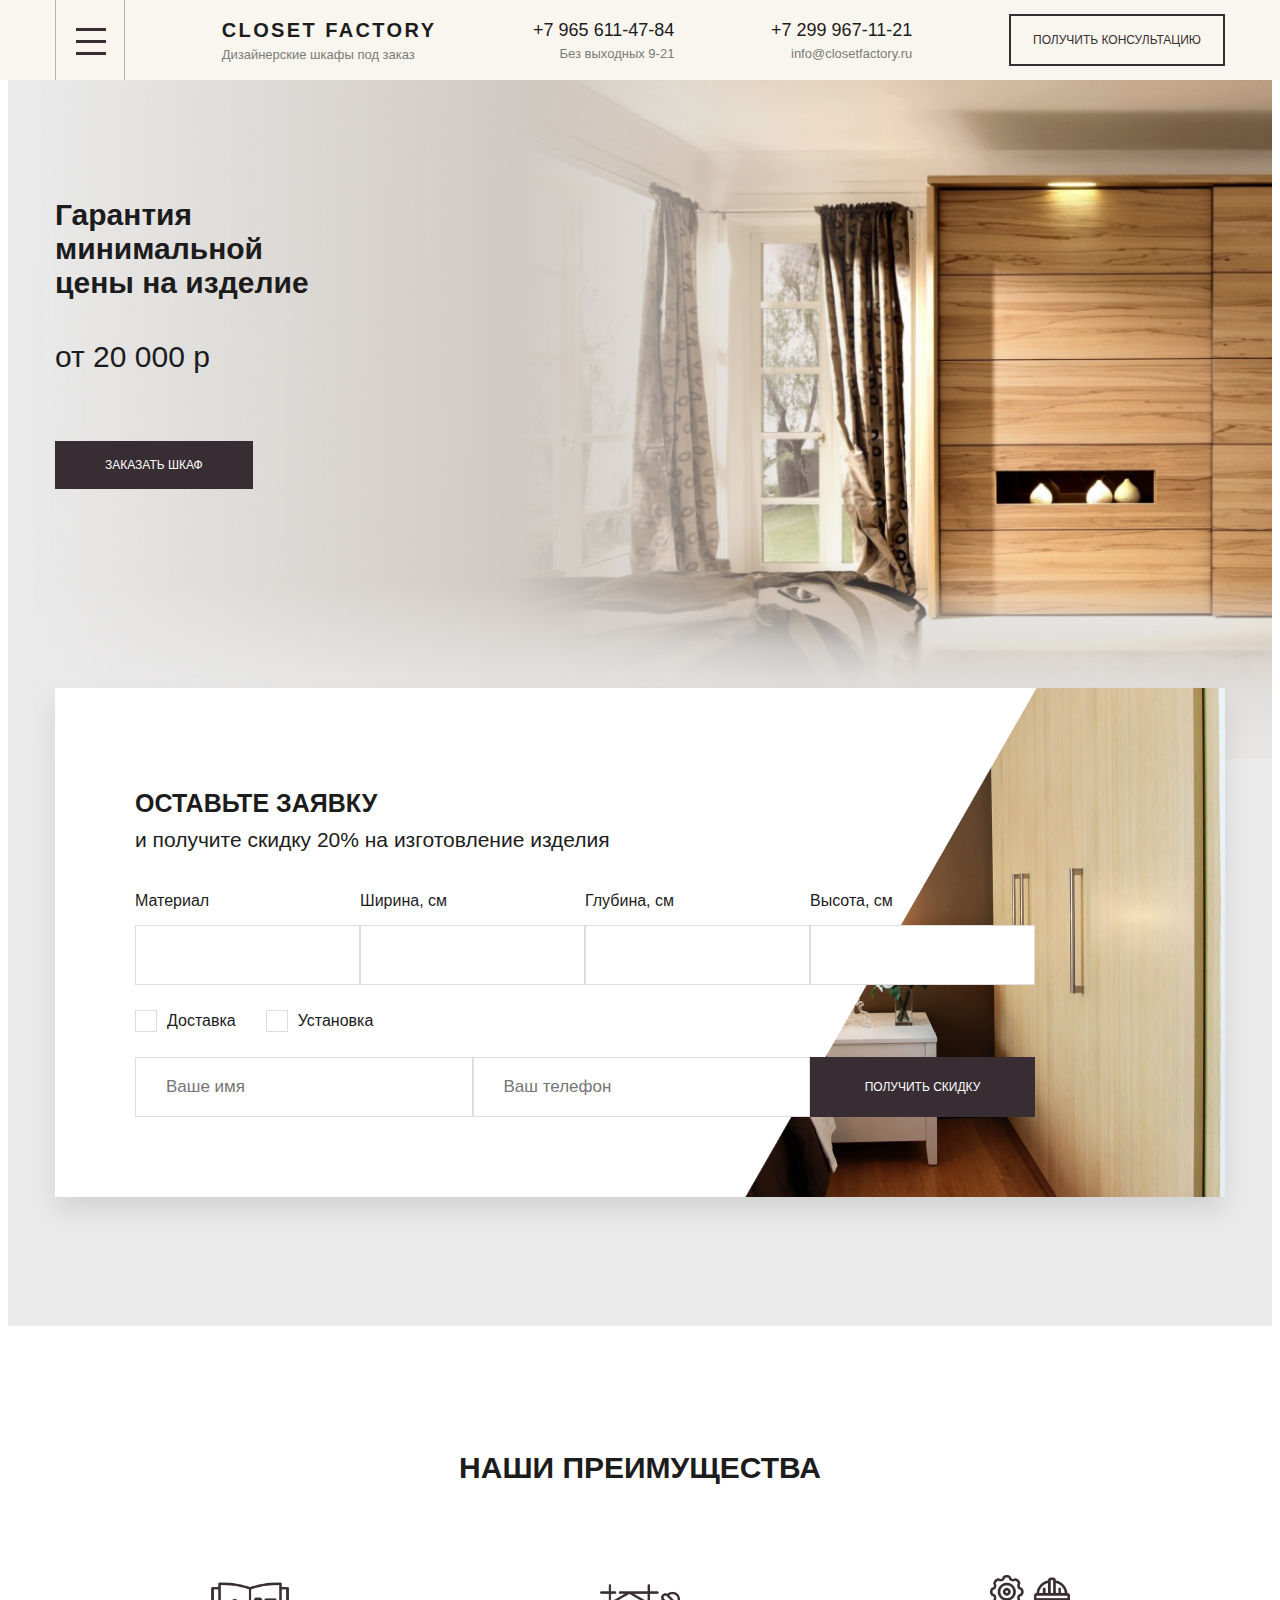
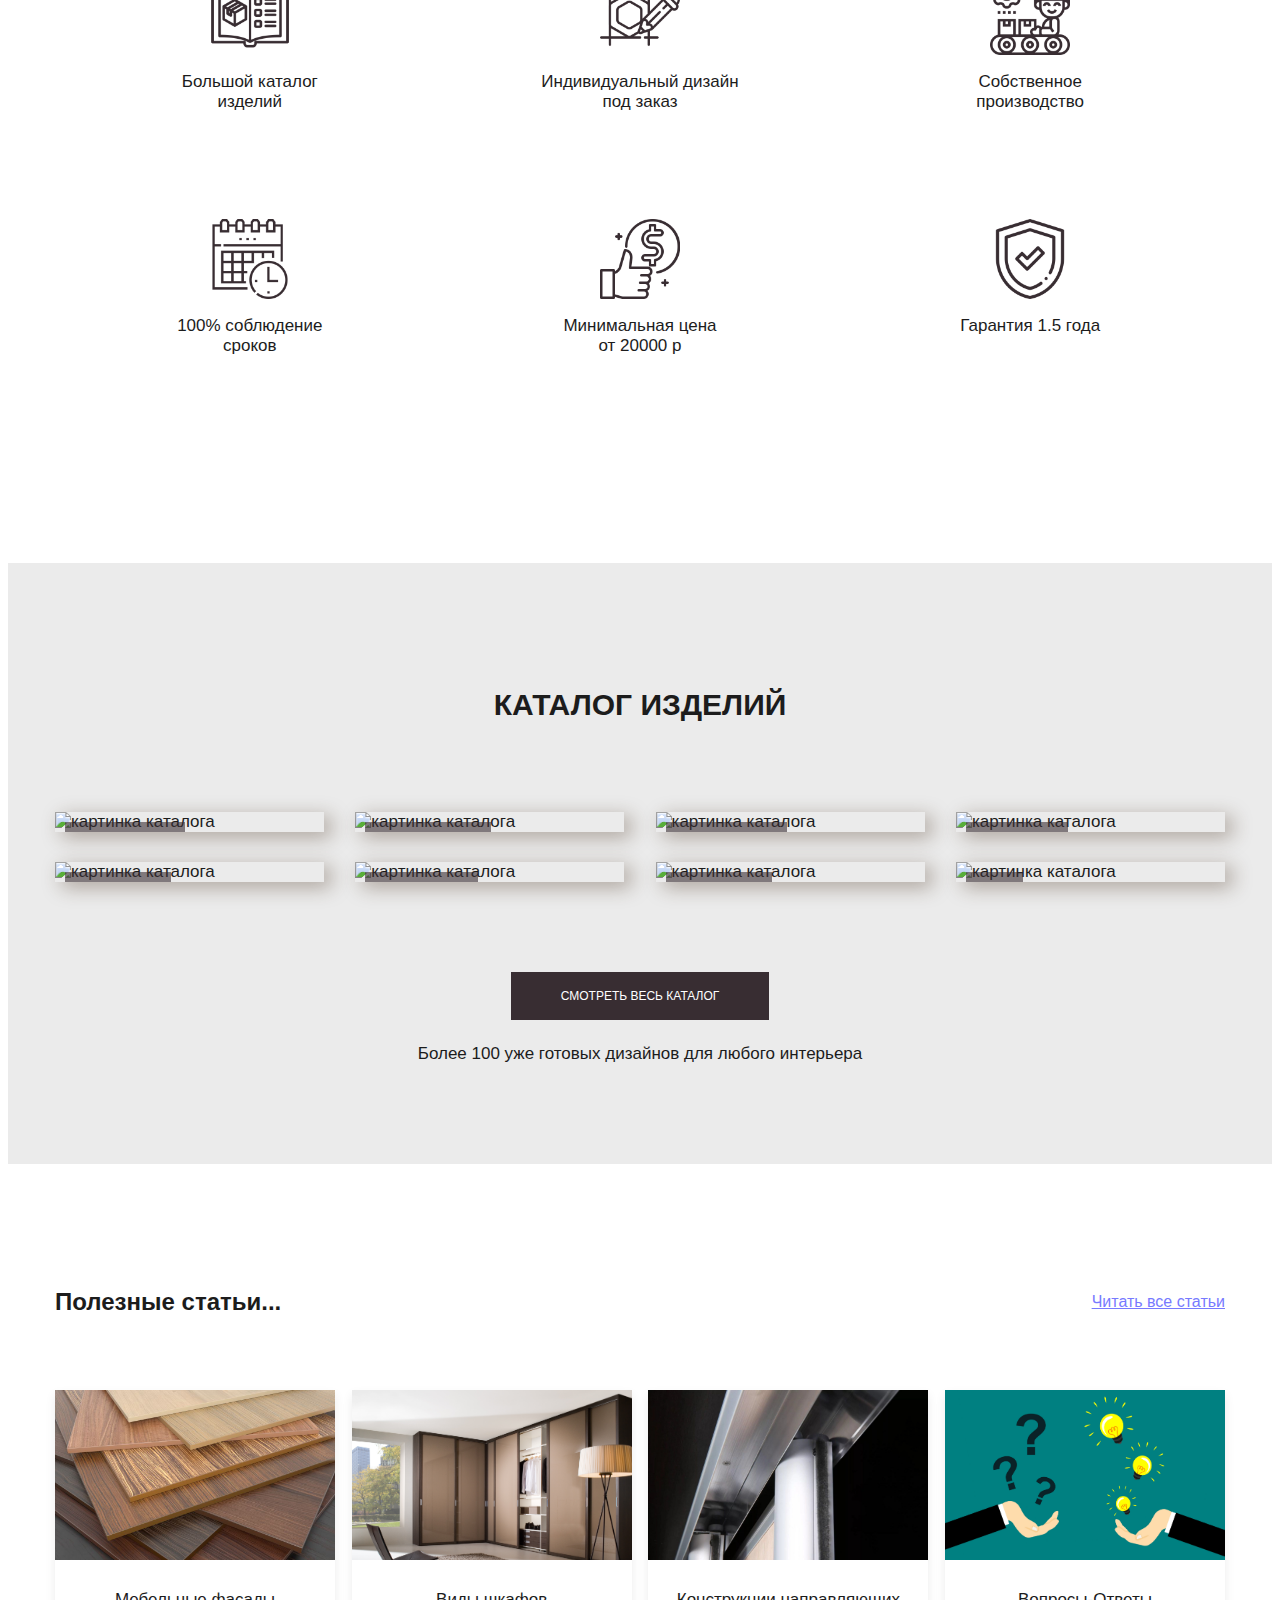
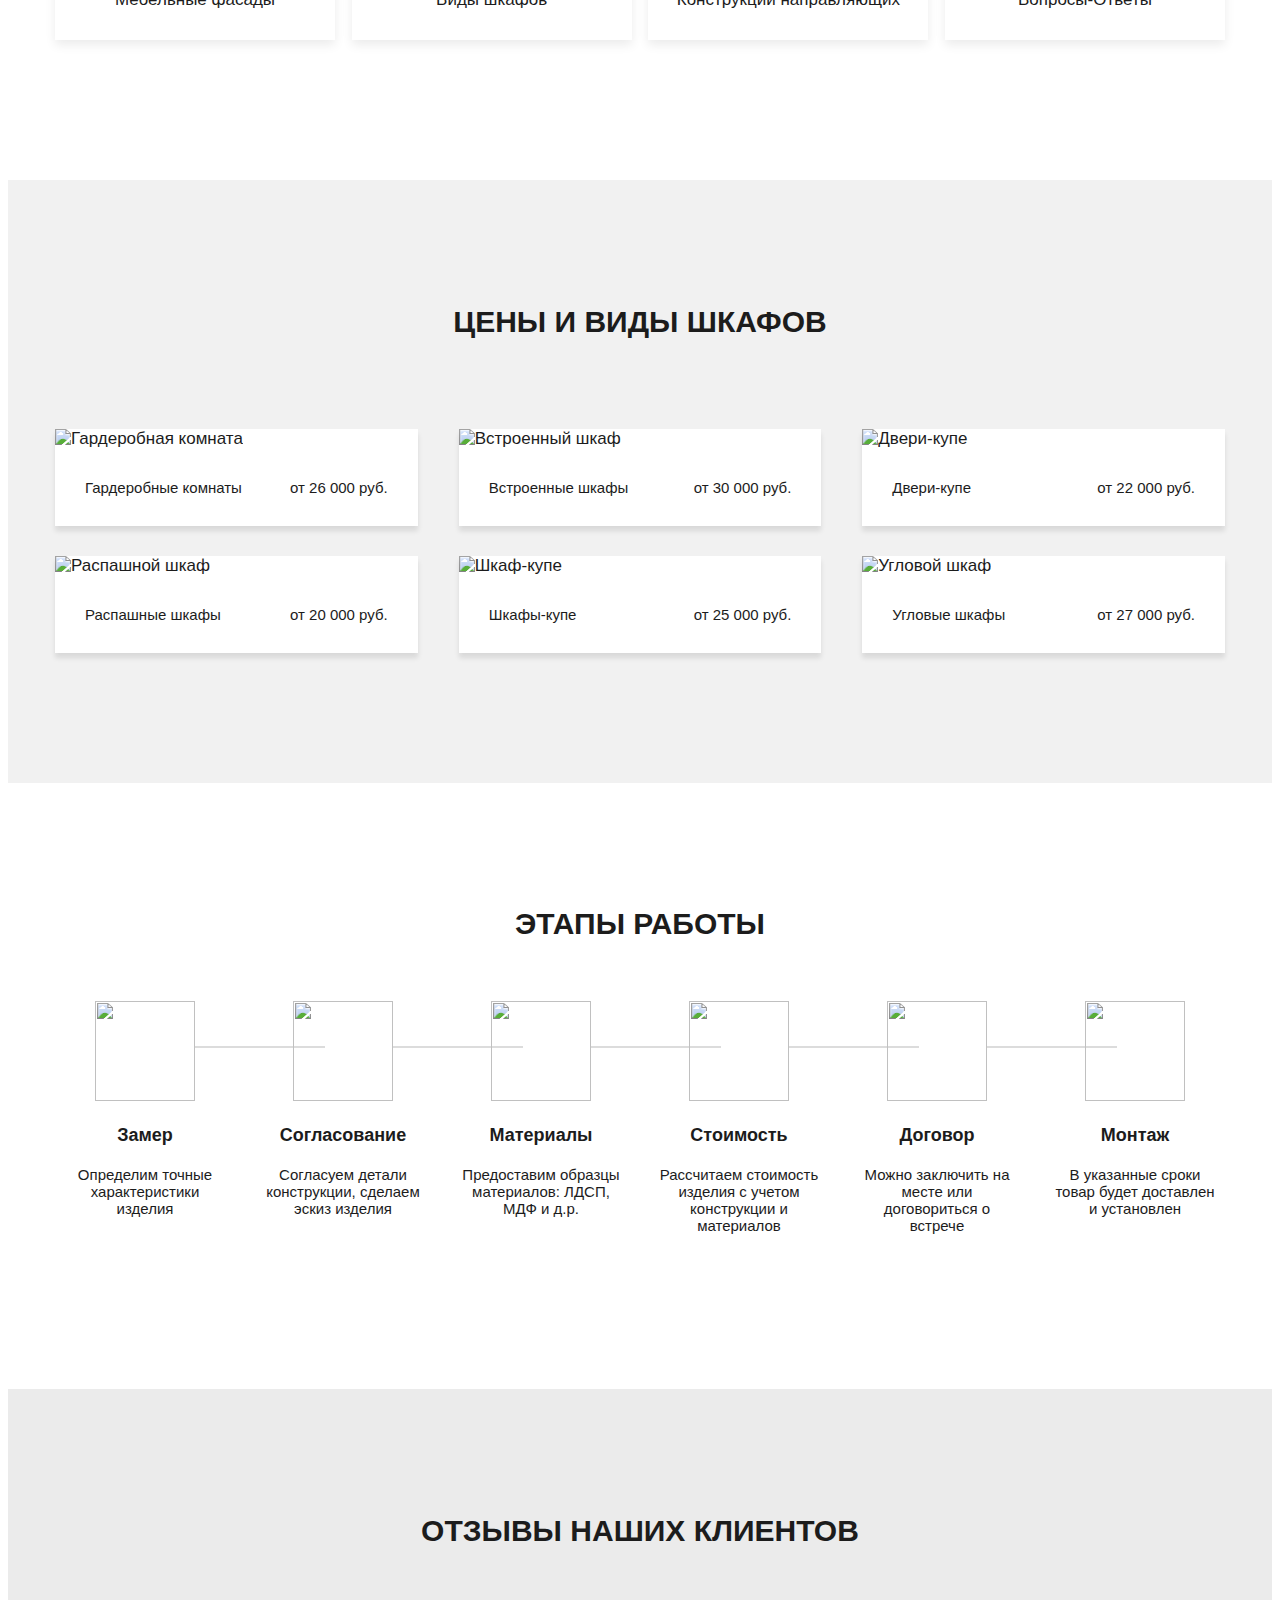
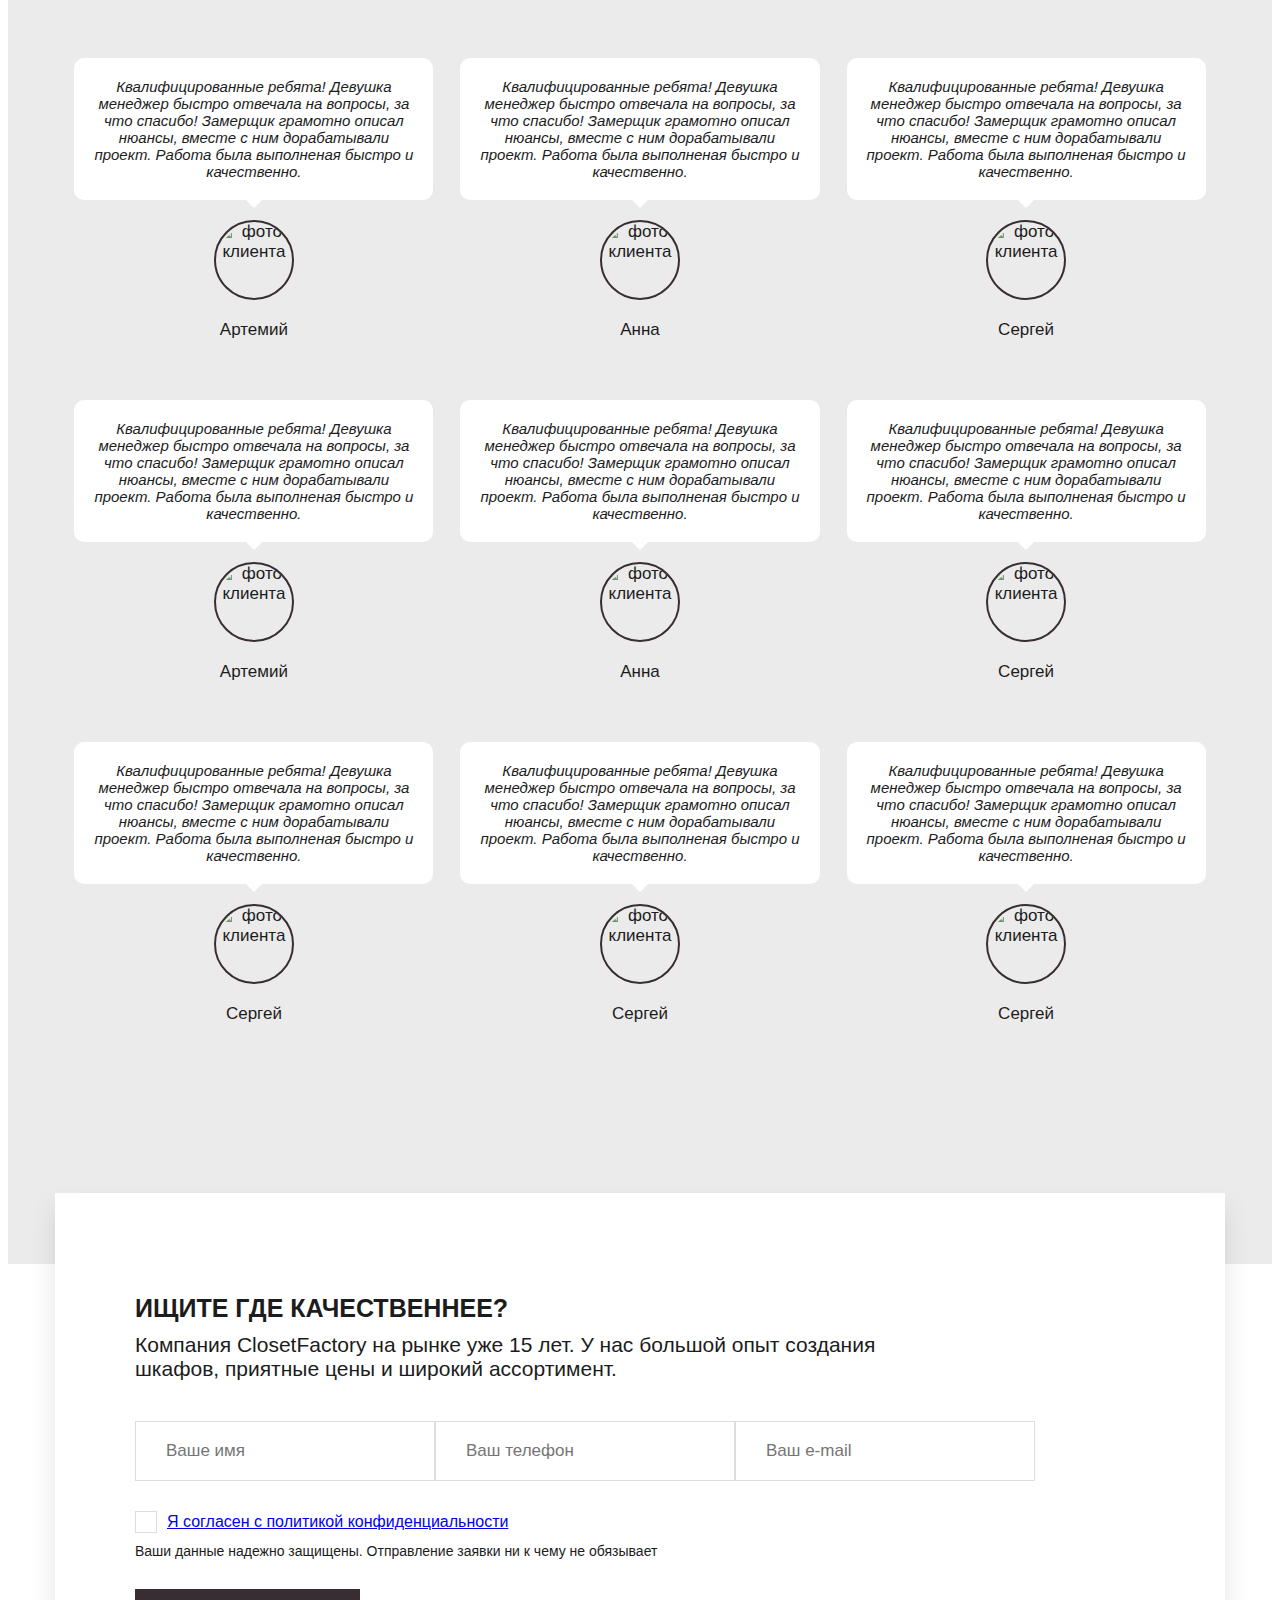
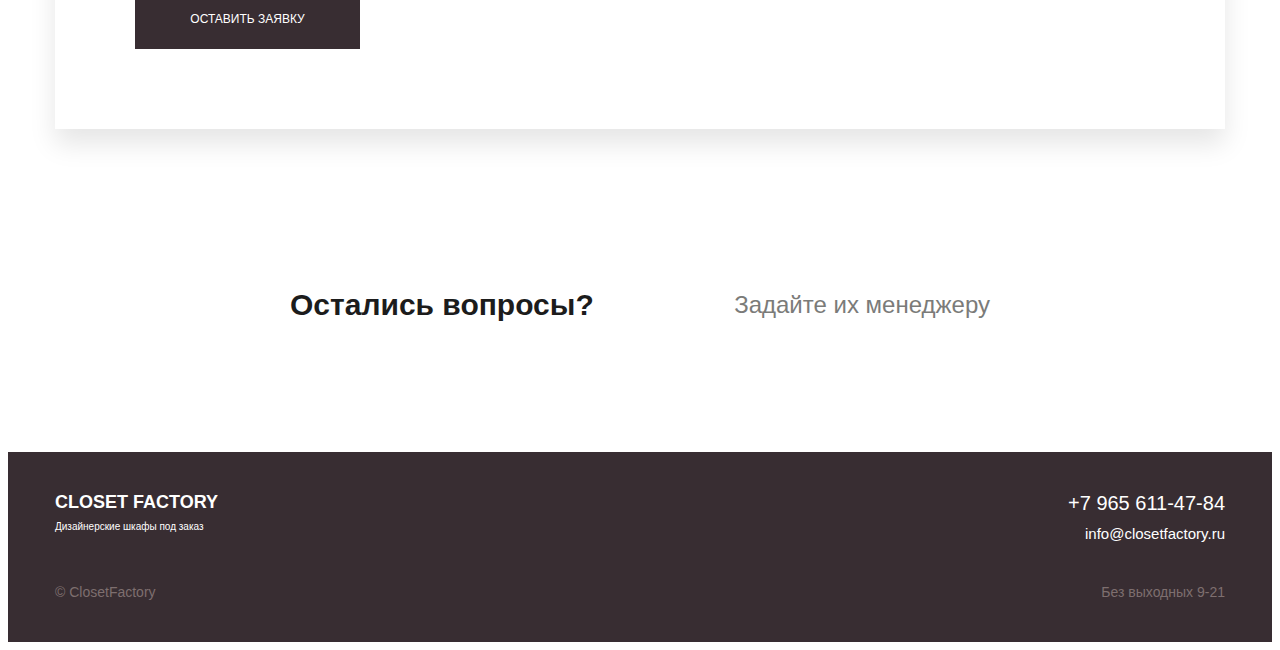
==== commit 532adef4: "Добавлен слайдер отзывов" ====
--- a/index.html
+++ b/index.html
@@ -5,19 +5,22 @@
     <meta name="viewport" content="width=device-width, initial-scale=1.0">
     <title>Closet Factory</title>
     <link rel="stylesheet" href="css/normalize.css">
+    <link rel="stylesheet" href="css/slick.css">
+    <link rel="stylesheet" href="css/slick-theme.css">
     <link rel="stylesheet" href="css/style.css">
+    <script src="js/jquery-2.2.4.min.js"></script>
+    <script src="js/slick.min.js"></script>
+    <script src="js/script.js" defer></script>
 </head>
 <body>
     <header class="header">
         <div class="menu">
             <div class="container">
                 <nav class="menu__nav">
-                    <a href="#" class="menu__link">Главная</a>
-                    <a href="#" class="menu__link">Продукция</a>
+                    <a href="index.html" class="menu__link">Главная</a>
+                    <a href="#" class="menu__link">О нас</a>
                     <a href="#" class="menu__link">Каталог</a>
-                    <a href="#" class="menu__link">Примеры работ</a>
-                    <a href="#" class="menu__link">Примерка изображений</a>
-                    <a href="#" class="menu__link">Стоимость дилерам</a>
+                    <a href="#" class="menu__link">Полезные статьи</a>
                     <a href="contacts.html" class="menu__link">Контакты</a>
                 </nav>
             </div>
@@ -28,8 +31,6 @@
             <div class="container">
                 <div class="navbar-wrap">
                     <button class="menu-button navbar__menu-button">
-                        <span class="menu-button__line"></span>
-                        <span class="menu-button__line"></span>
                         <span class="menu-button__line"></span>
                     </button>
                     <div class="logo navbar__logo">
@@ -413,6 +414,60 @@
                         </div>
                         <img src="img/reviews/review-2.jpg" alt="фото клиента" class="reviews-slider__image">
                         <span class="reviews-slider__name">Анна</span>
+                    </div>
+                    <div class="reviews-slider__item">
+                        <div class="reviews-slider__text">
+                            Квалифицированные ребята! Девушка менеджер быстро отвечала
+                            на вопросы, за что спасибо! Замерщик грамотно описал нюансы, 
+                            вместе с ним дорабатывали проект. Работа была выполненая быстро и качественно.
+                        </div>
+                        <img src="img/reviews/review-3.jpg" alt="фото клиента" class="reviews-slider__image">
+                        <span class="reviews-slider__name">Сергей</span>
+                    </div>
+                    <div class="reviews-slider__item">
+                        <div class="reviews-slider__text">
+                            Квалифицированные ребята! Девушка менеджер быстро отвечала
+                            на вопросы, за что спасибо! Замерщик грамотно описал нюансы, 
+                            вместе с ним дорабатывали проект. Работа была выполненая быстро и качественно.
+                        </div>
+                        <img src="img/reviews/review-1.jpg" alt="фото клиента" class="reviews-slider__image">
+                        <span class="reviews-slider__name">Артемий</span>
+                    </div>
+                    <div class="reviews-slider__item">
+                        <div class="reviews-slider__text">
+                            Квалифицированные ребята! Девушка менеджер быстро отвечала
+                            на вопросы, за что спасибо! Замерщик грамотно описал нюансы, 
+                            вместе с ним дорабатывали проект. Работа была выполненая быстро и качественно.
+                        </div>
+                        <img src="img/reviews/review-2.jpg" alt="фото клиента" class="reviews-slider__image">
+                        <span class="reviews-slider__name">Анна</span>
+                    </div>
+                    <div class="reviews-slider__item">
+                        <div class="reviews-slider__text">
+                            Квалифицированные ребята! Девушка менеджер быстро отвечала
+                            на вопросы, за что спасибо! Замерщик грамотно описал нюансы, 
+                            вместе с ним дорабатывали проект. Работа была выполненая быстро и качественно.
+                        </div>
+                        <img src="img/reviews/review-3.jpg" alt="фото клиента" class="reviews-slider__image">
+                        <span class="reviews-slider__name">Сергей</span>
+                    </div>
+                    <div class="reviews-slider__item">
+                        <div class="reviews-slider__text">
+                            Квалифицированные ребята! Девушка менеджер быстро отвечала
+                            на вопросы, за что спасибо! Замерщик грамотно описал нюансы, 
+                            вместе с ним дорабатывали проект. Работа была выполненая быстро и качественно.
+                        </div>
+                        <img src="img/reviews/review-3.jpg" alt="фото клиента" class="reviews-slider__image">
+                        <span class="reviews-slider__name">Сергей</span>
+                    </div>
+                    <div class="reviews-slider__item">
+                        <div class="reviews-slider__text">
+                            Квалифицированные ребята! Девушка менеджер быстро отвечала
+                            на вопросы, за что спасибо! Замерщик грамотно описал нюансы, 
+                            вместе с ним дорабатывали проект. Работа была выполненая быстро и качественно.
+                        </div>
+                        <img src="img/reviews/review-3.jpg" alt="фото клиента" class="reviews-slider__image">
+                        <span class="reviews-slider__name">Сергей</span>
                     </div>
                     <div class="reviews-slider__item">
                         <div class="reviews-slider__text">
--- a/css/style.css
+++ b/css/style.css
@@ -74,10 +74,25 @@
   font-size: 1.2rem;
   text-transform: uppercase;
   color: #382D32;
+  -webkit-transition: 0.5s;
+  transition: 0.5s;
   font-family: "Proxima Nova Semibold", sans-serif;
 }
 .button-o:hover {
   cursor: pointer;
+  background-color: #9a0eff;
+  border: 2px solid #9a0eff;
+  color: #ffffff;
+  -webkit-transition: 0.5s;
+  transition: 0.5s;
+  -webkit-box-shadow: 0 0 15px #9a0eff;
+          box-shadow: 0 0 15px #9a0eff;
+}
+.button-o:active {
+  -webkit-filter: brightness(0.7);
+          filter: brightness(0.7);
+  -webkit-box-shadow: none;
+          box-shadow: none;
 }
 
 .button {
@@ -88,6 +103,8 @@
   background-color: #382D32;
   font-size: 1.2rem;
   color: #ffffff;
+  -webkit-transition: 0.5s;
+  transition: 0.5s;
   font-family: "Proxima Nova Semibold", sans-serif;
 }
 .button-add {
@@ -102,6 +119,17 @@
 }
 .button:hover {
   cursor: pointer;
+  background-color: #9a0eff;
+  -webkit-transition: 0.5s;
+  transition: 0.5s;
+  -webkit-box-shadow: 0 0 15px #9a0eff;
+          box-shadow: 0 0 15px #9a0eff;
+}
+.button:active {
+  -webkit-filter: brightness(0.7);
+          filter: brightness(0.7);
+  -webkit-box-shadow: none;
+          box-shadow: none;
 }
 
 .bg-secondary {
@@ -205,7 +233,7 @@
 
 .menu {
   position: fixed;
-  z-index: 0;
+  z-index: 20;
   top: 80px;
   left: 0;
   width: 100%;
@@ -236,33 +264,71 @@
   text-transform: uppercase;
   color: #ffffff;
 }
+.menu__link:hover {
+  cursor: pointer;
+  -webkit-transition: 0.5s;
+  transition: 0.5s;
+  color: #d3b5fd;
+}
+.menu__link:active {
+  -webkit-filter: brightness(0.7);
+          filter: brightness(0.7);
+  -webkit-box-shadow: none;
+          box-shadow: none;
+}
 .menu-button {
-  display: -webkit-box;
-  display: -ms-flexbox;
-  display: flex;
-  -webkit-box-orient: vertical;
-  -webkit-box-direction: normal;
-      -ms-flex-direction: column;
-          flex-direction: column;
-  -webkit-box-align: center;
-      -ms-flex-align: center;
-          align-items: center;
-  -webkit-box-pack: center;
-      -ms-flex-pack: center;
-          justify-content: center;
+  position: relative;
   background-color: transparent;
   border: none;
   border-right: 1px solid #b7b0c2;
   border-left: 1px solid #b7b0c2;
   height: 80px;
   width: 70px;
+  padding: 0;
+}
+.menu-button_active .menu-button__line {
+  background-color: transparent;
+}
+.menu-button_active .menu-button__line::before {
+  top: 0;
+  -webkit-transform: rotate(45deg);
+          transform: rotate(45deg);
+}
+.menu-button_active .menu-button__line::after {
+  top: 0;
+  -webkit-transform: rotate(135deg);
+          transform: rotate(135deg);
+}
+.menu-button:hover {
+  cursor: pointer;
+}
+.menu-button:focus {
+  outline: none;
 }
 .menu-button__line {
-  display: block;
-  width: 20px;
+  position: absolute;
+  left: 30%;
+  width: 30px;
   height: 3px;
   background-color: #382D32;
-  margin: 2px 0;
+  -webkit-transition: 0.5s;
+  transition: 0.5s;
+}
+.menu-button__line::before, .menu-button__line::after {
+  left: 0;
+  content: "";
+  position: absolute;
+  width: 30px;
+  height: 3px;
+  background-color: #382D32;
+  -webkit-transition: 0.5s;
+  transition: 0.5s;
+}
+.menu-button__line::before {
+  top: -12px;
+}
+.menu-button__line::after {
+  top: 12px;
 }
 
 .logo__text {
@@ -548,6 +614,7 @@
   position: relative;
   -webkit-box-shadow: 7px 5px 20px rgba(70, 48, 27, 0.4);
           box-shadow: 7px 5px 20px rgba(70, 48, 27, 0.4);
+  overflow: hidden;
 }
 .catalog-card__image {
   display: block;
@@ -571,6 +638,16 @@
   position: absolute;
   bottom: 0;
   right: 0;
+  -webkit-transition: 0.2s;
+  transition: 0.2s;
+  opacity: 0;
+  -webkit-transform: translateY(100%);
+          transform: translateY(100%);
+}
+.catalog-card:hover .catalog-card__buttons {
+  -webkit-transform: translateY(0);
+          transform: translateY(0);
+  opacity: 1;
 }
 .catalog-card__button {
   font-size: 1.1rem;
@@ -678,7 +755,7 @@
   }
 }
 .price {
-  background-color: #EBEBEB;
+  background-color: #f1f1f1;
 }
 .price-block {
   display: -webkit-box;
@@ -736,7 +813,7 @@
   padding: 20px;
 }
 .price-card:hover .price-card__button {
-  z-index: 30;
+  z-index: 1;
   bottom: -80px;
 }
 
@@ -849,12 +926,17 @@
   display: -webkit-box;
   display: -ms-flexbox;
   display: flex;
-  -webkit-box-pack: justify;
-      -ms-flex-pack: justify;
-          justify-content: space-between;
+  -ms-flex-wrap: wrap;
+      flex-wrap: wrap;
+  -webkit-box-pack: center;
+      -ms-flex-pack: center;
+          justify-content: center;
 }
 .reviews-slider__item {
   text-align: center;
+  -ms-flex-preferred-size: 33%;
+      flex-basis: 33%;
+  margin-bottom: 40px;
 }
 .reviews-slider__image {
   display: block;
@@ -865,10 +947,12 @@
   margin: 20px auto;
 }
 .reviews-slider__text {
+  display: block;
+  margin: 20px auto;
   position: relative;
   font-size: 1.5rem;
   font-style: italic;
-  max-width: 370px;
+  width: 93%;
   padding: 20px;
   background-color: #ffffff;
   border-radius: 10px;
@@ -884,6 +968,39 @@
   border-top: 10px solid #ffffff;
 }
 
+.dots-style {
+  display: -webkit-box;
+  display: -ms-flexbox;
+  display: flex;
+  text-align: center;
+  -webkit-box-pack: justify;
+      -ms-flex-pack: justify;
+          justify-content: space-between;
+  list-style: none;
+  margin: 0;
+  padding: 0;
+}
+.dots-style button {
+  background: rgba(187, 187, 187, 0.8039215686);
+  border: none;
+  border-radius: 50%;
+  font-size: 0;
+  height: 15px;
+  width: 15px;
+  margin: 5px;
+  outline: none;
+}
+.dots-style li[class=slick-active] button {
+  background: #382D32;
+}
+
+@media (max-width: 360px) {
+  .dots-style button {
+    height: 10px;
+    width: 10px;
+    margin: 2px;
+  }
+}
 .questions {
   margin-top: -100px;
 }
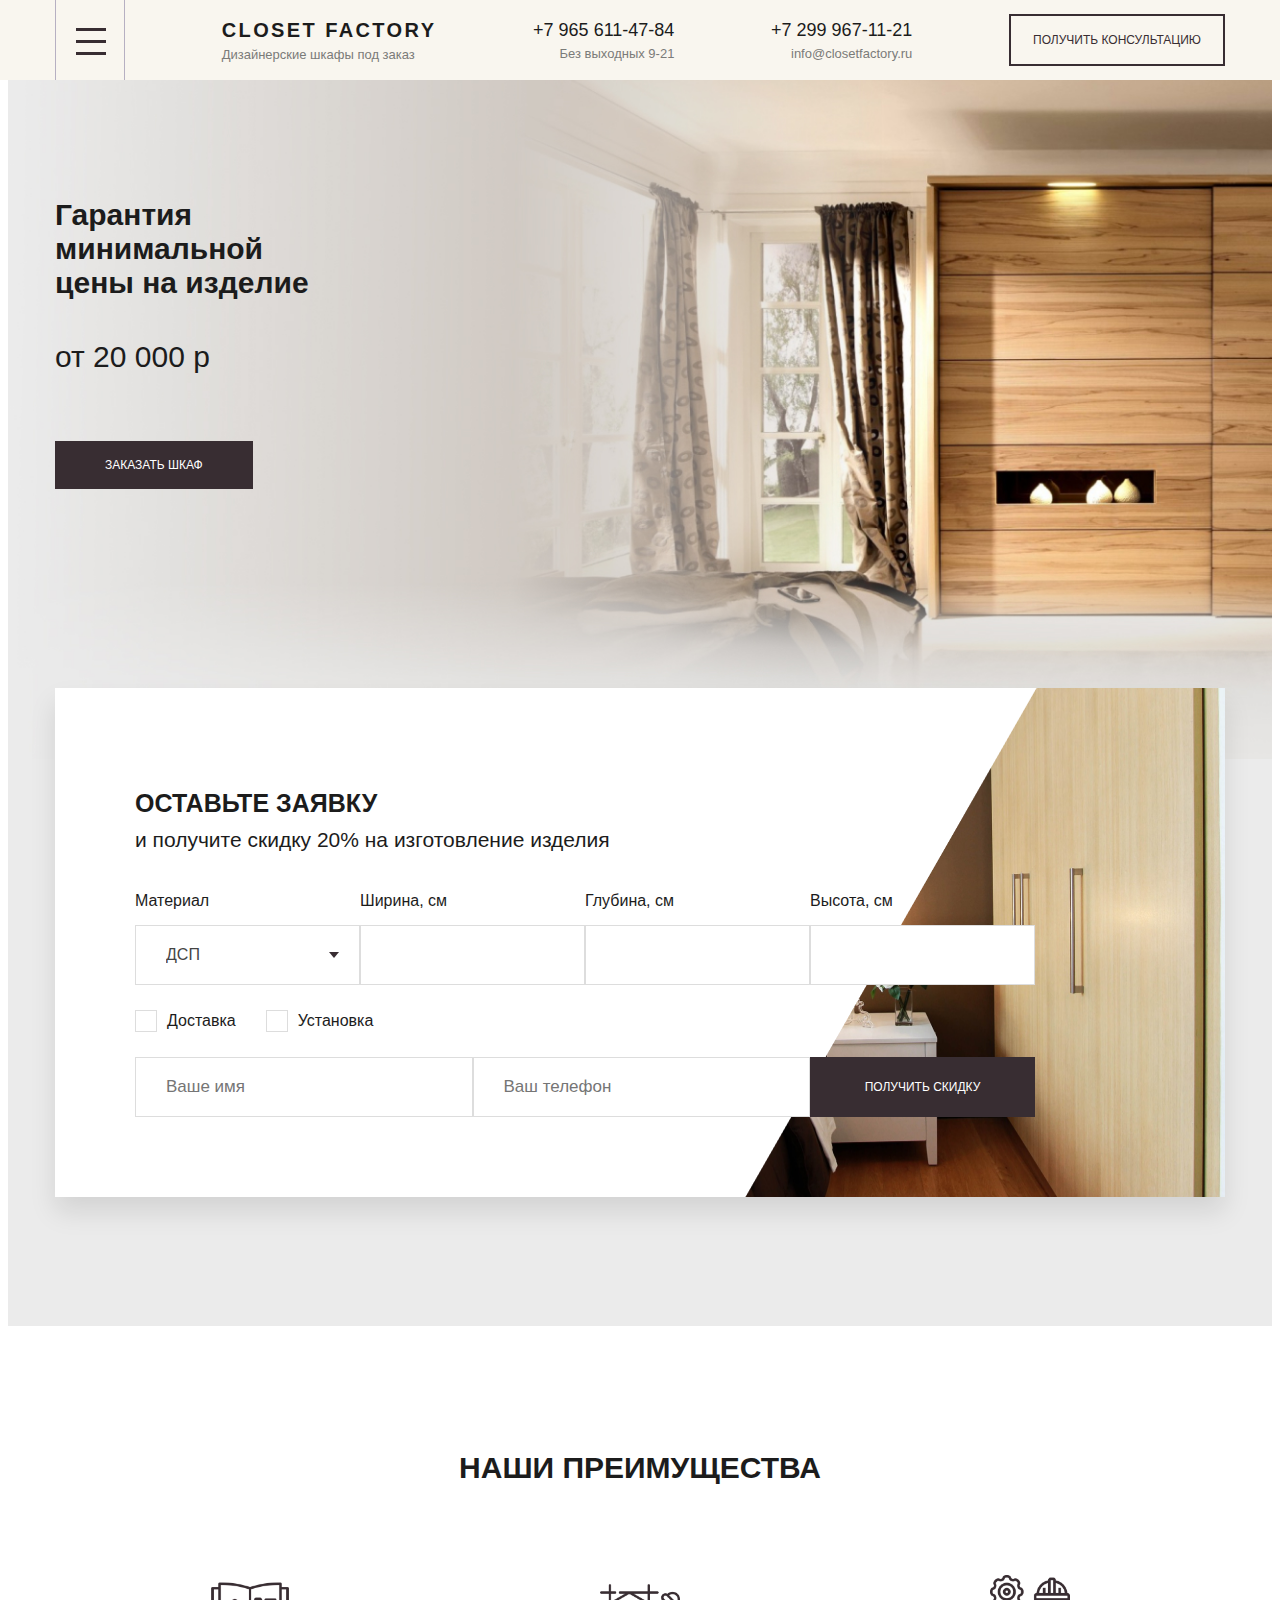
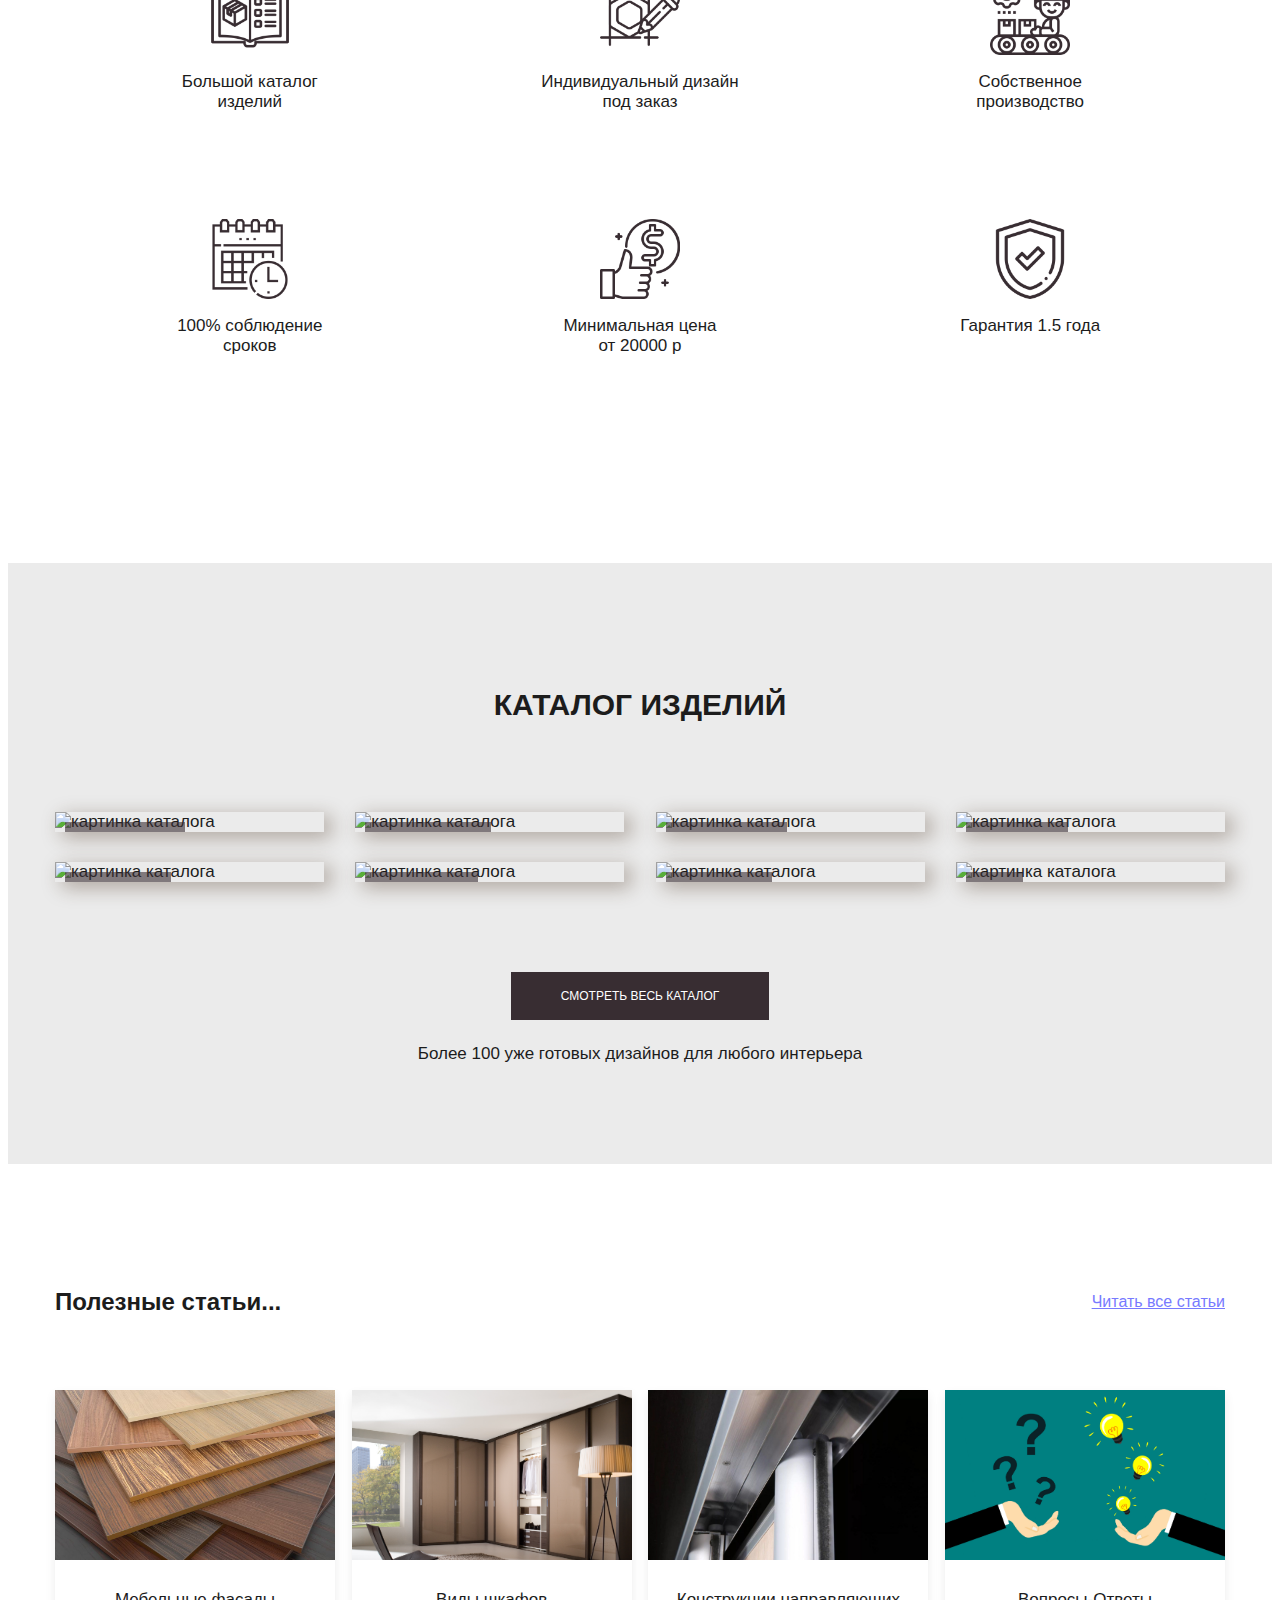
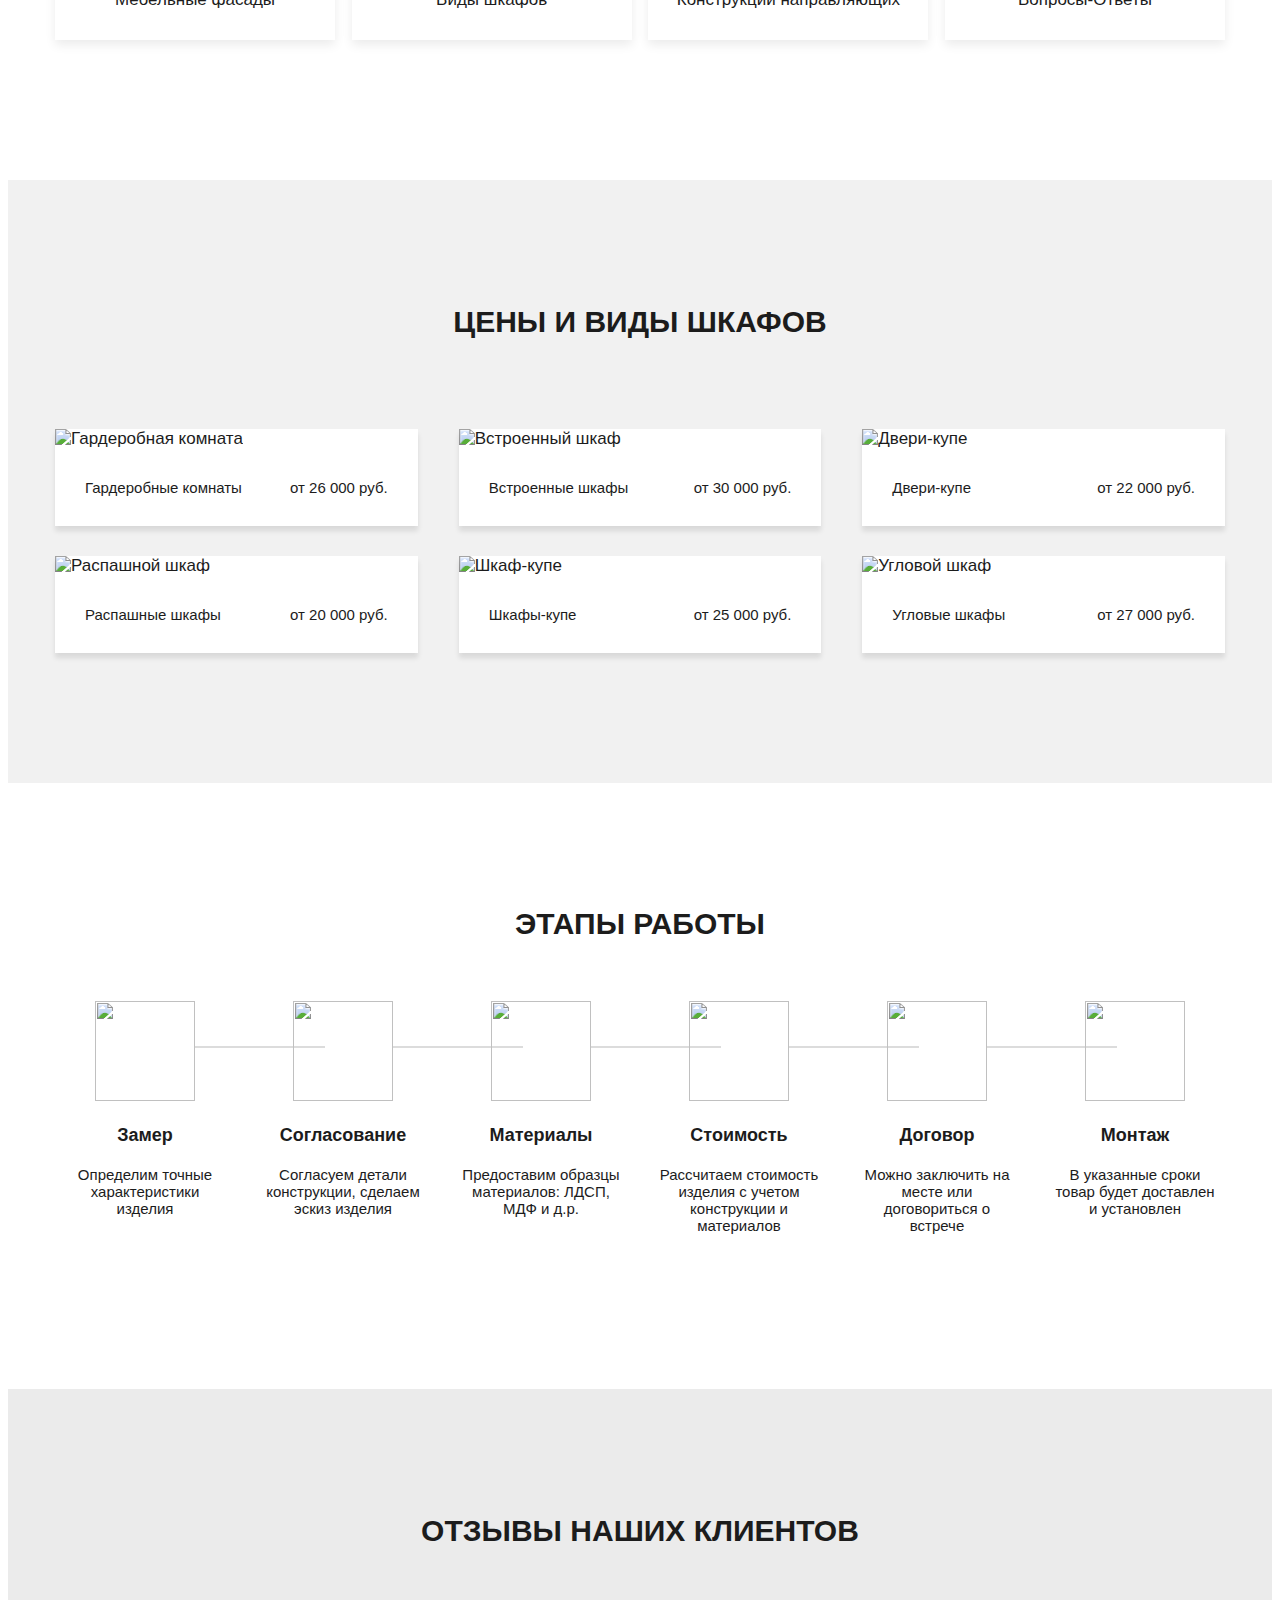
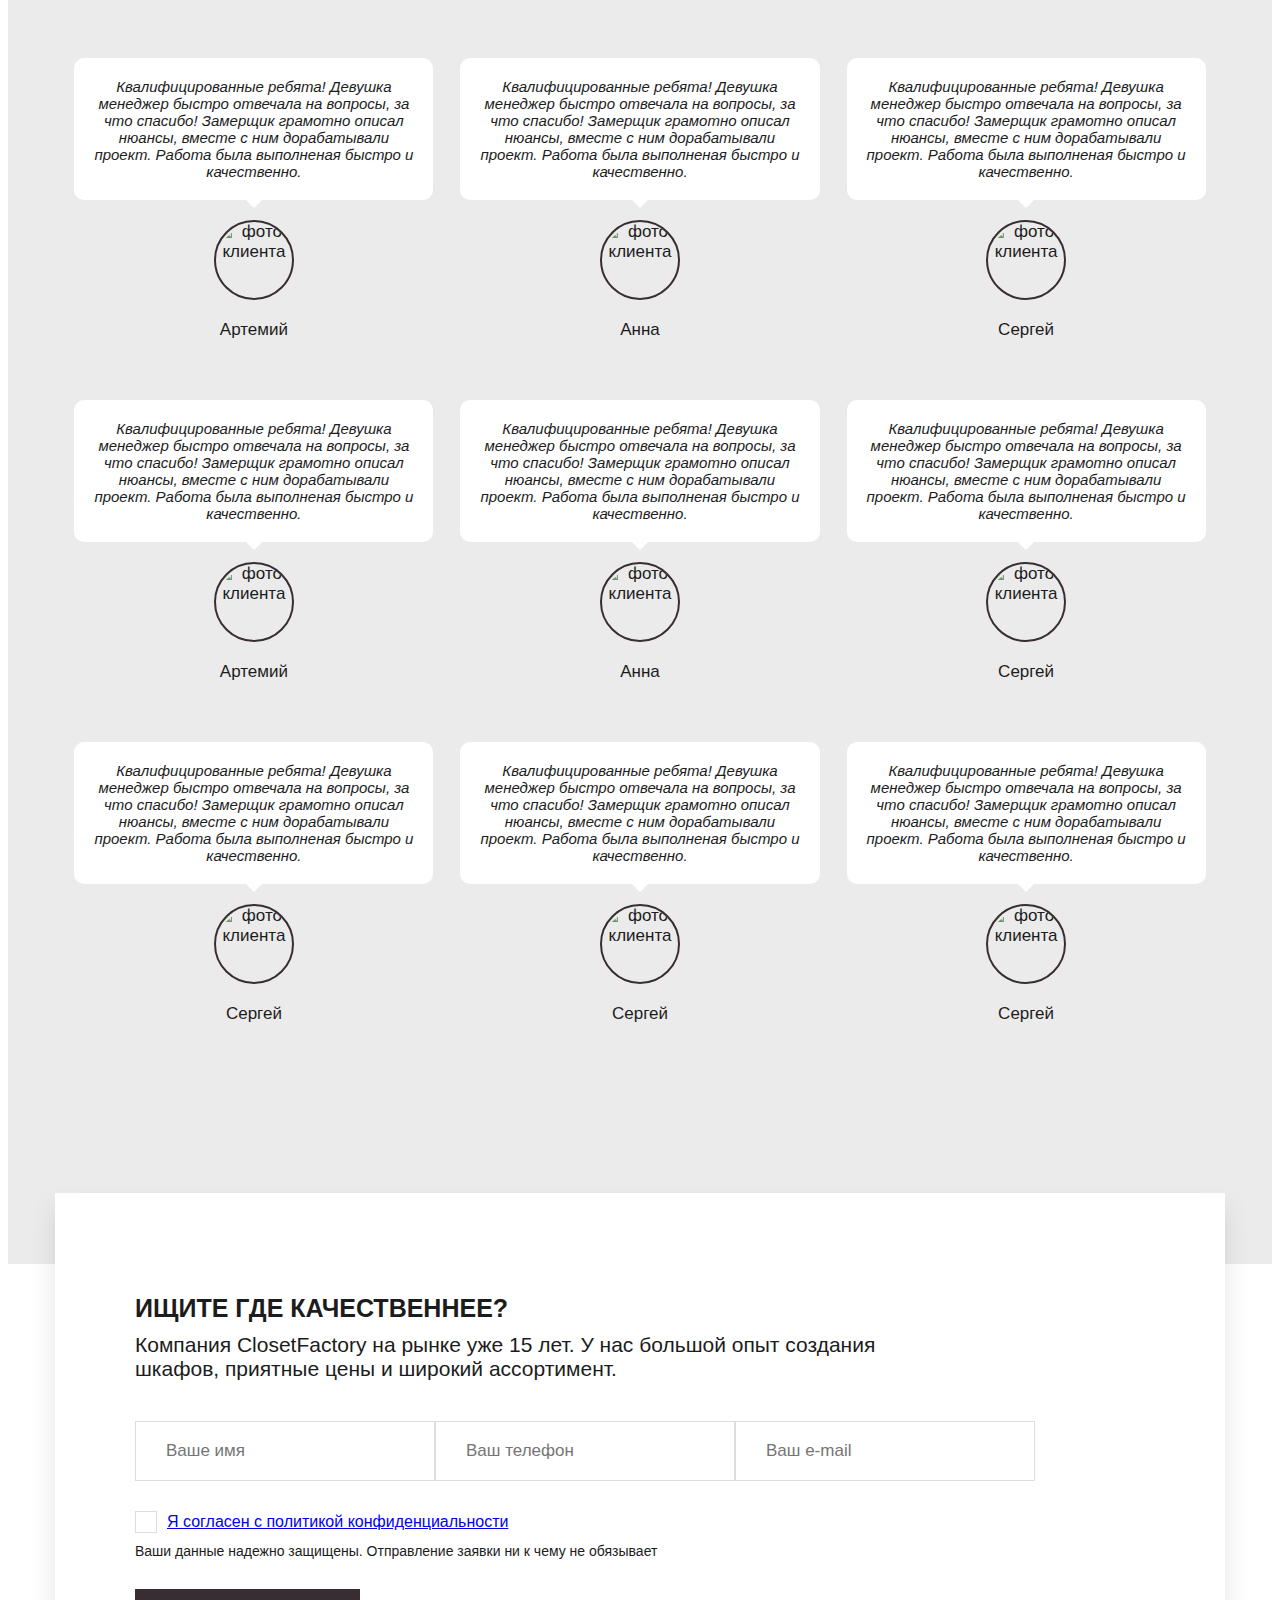
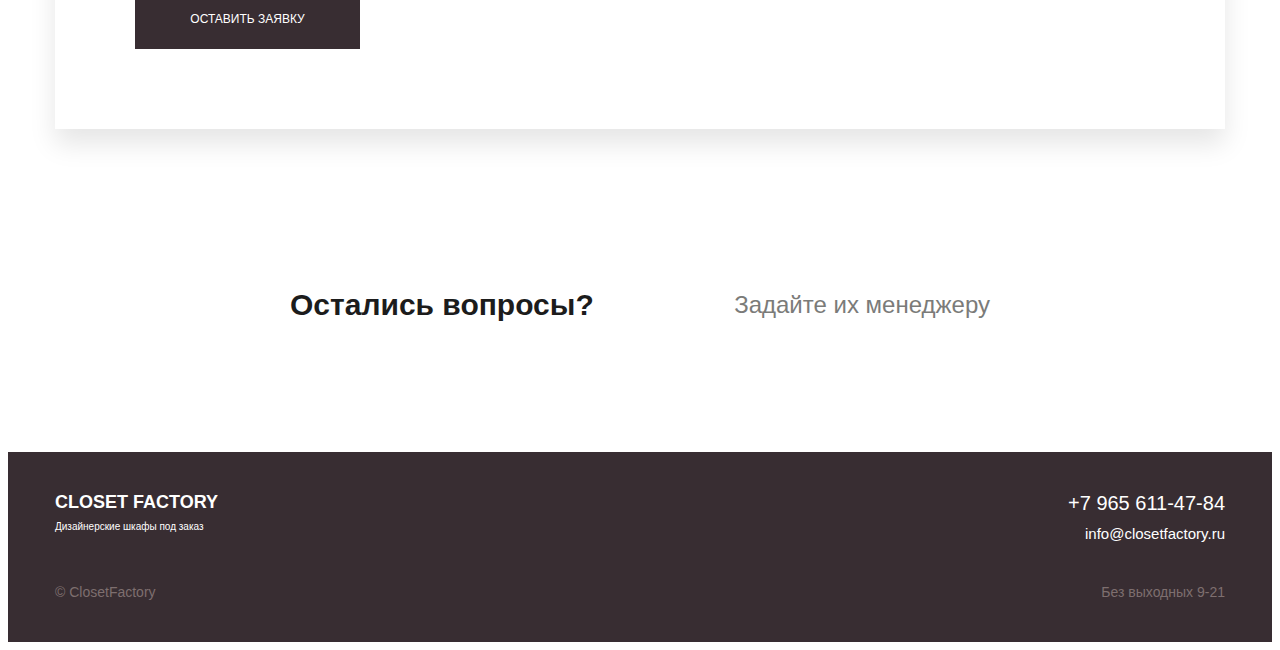
==== commit 71911b70: "Добавлена страница с информацией о компании" ====
--- a/index.html
+++ b/index.html
@@ -18,7 +18,7 @@
             <div class="container">
                 <nav class="menu__nav">
                     <a href="index.html" class="menu__link">Главная</a>
-                    <a href="#" class="menu__link">О нас</a>
+                    <a href="about.html" class="menu__link">О нас</a>
                     <a href="#" class="menu__link">Каталог</a>
                     <a href="#" class="menu__link">Полезные статьи</a>
                     <a href="contacts.html" class="menu__link">Контакты</a>
@@ -75,7 +75,12 @@
                         <div class="form__row">
                             <div class="form__group">
                                 <label for="" class="form__label">Материал</label>
-                                <input type="text" class="input form__input">
+                                <div class="form__select input">
+                                    <select name="" id="" class="select">
+                                        <option value="ДСП" class="form__select-option">ДСП</option>
+                                        <option value="МДФ" class="form__select-option">МДФ</option>
+                                    </select>
+                                </div>
                             </div>
                             <div class="form__group">
                                 <label for="" class="form__label">Ширина, см</label>
--- a/css/style.css
+++ b/css/style.css
@@ -51,6 +51,11 @@
 
 img {
   max-width: 100%;
+}
+
+input:focus, select:focus {
+  outline: 0;
+  outline-offset: 0;
 }
 
 .section {
@@ -142,7 +147,15 @@
   border: 1px solid #dddddd;
   font-size: 1.7rem;
 }
-
+.input:hover {
+  border: 1px solid #761313;
+}
+.input:active {
+  border: 1px solid #761313;
+}
+.input:focus {
+  border: 1px solid #761313;
+}
 input[type=checkbox] {
   display: none;
 }
@@ -424,6 +437,38 @@
   max-width: 800px;
 }
 
+.select {
+  display: block;
+  width: 100%;
+  height: 100%;
+  background: none;
+  border: none;
+  -webkit-appearance: none;
+     -moz-appearance: none;
+          appearance: none;
+  font-size: 1rem;
+  color: #444;
+  padding-left: 30px;
+  font-size: 1.6rem;
+}
+
+.form__select {
+  position: relative;
+  padding: 0;
+}
+.form__select::after {
+  content: "";
+  display: block;
+  border-style: solid;
+  border-width: 6px 5px 0 5px;
+  border-color: #382D32 transparent transparent transparent;
+  pointer-events: none;
+  position: absolute;
+  top: 50%;
+  right: 20px;
+  z-index: 1;
+  margin-top: -3px;
+}
 .form__row {
   display: -webkit-box;
   display: -ms-flexbox;
@@ -525,7 +570,7 @@
   .form__group, .form__group-second {
     width: 100%;
   }
-  .form__input {
+  .form__input, .form__select {
     margin-bottom: 20px;
   }
   .form__policy {
@@ -1209,4 +1254,26 @@
   .contacts-block__item {
     margin-bottom: 60px;
   }
+}
+.about {
+  margin-top: 50px;
+  min-height: calc(100vh - 240px);
+}
+.about-block {
+  display: -webkit-box;
+  display: -ms-flexbox;
+  display: flex;
+  -webkit-box-pack: justify;
+      -ms-flex-pack: justify;
+          justify-content: space-between;
+  -webkit-box-align: center;
+      -ms-flex-align: center;
+          align-items: center;
+}
+.about-block__image {
+  width: 40%;
+}
+.about-block__text {
+  -ms-flex-preferred-size: 50%;
+      flex-basis: 50%;
 }/*# sourceMappingURL=style.css.map */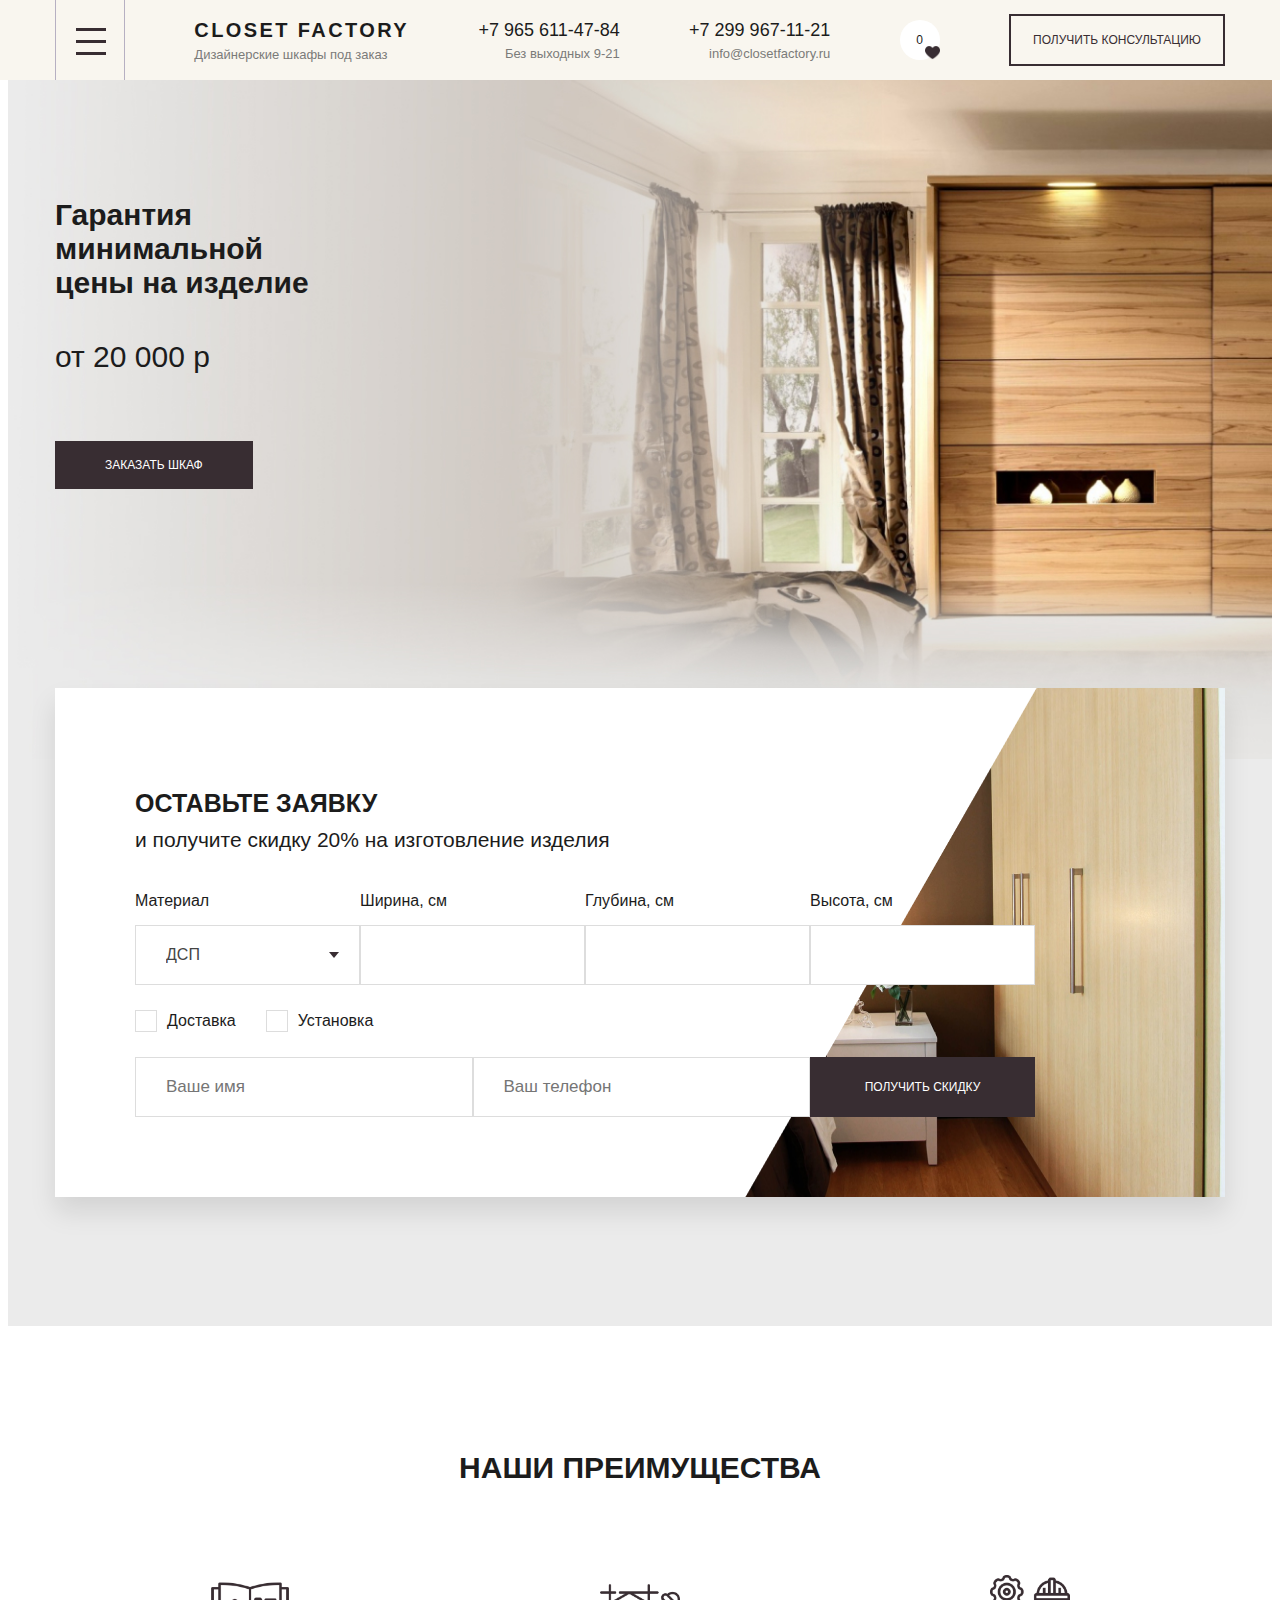
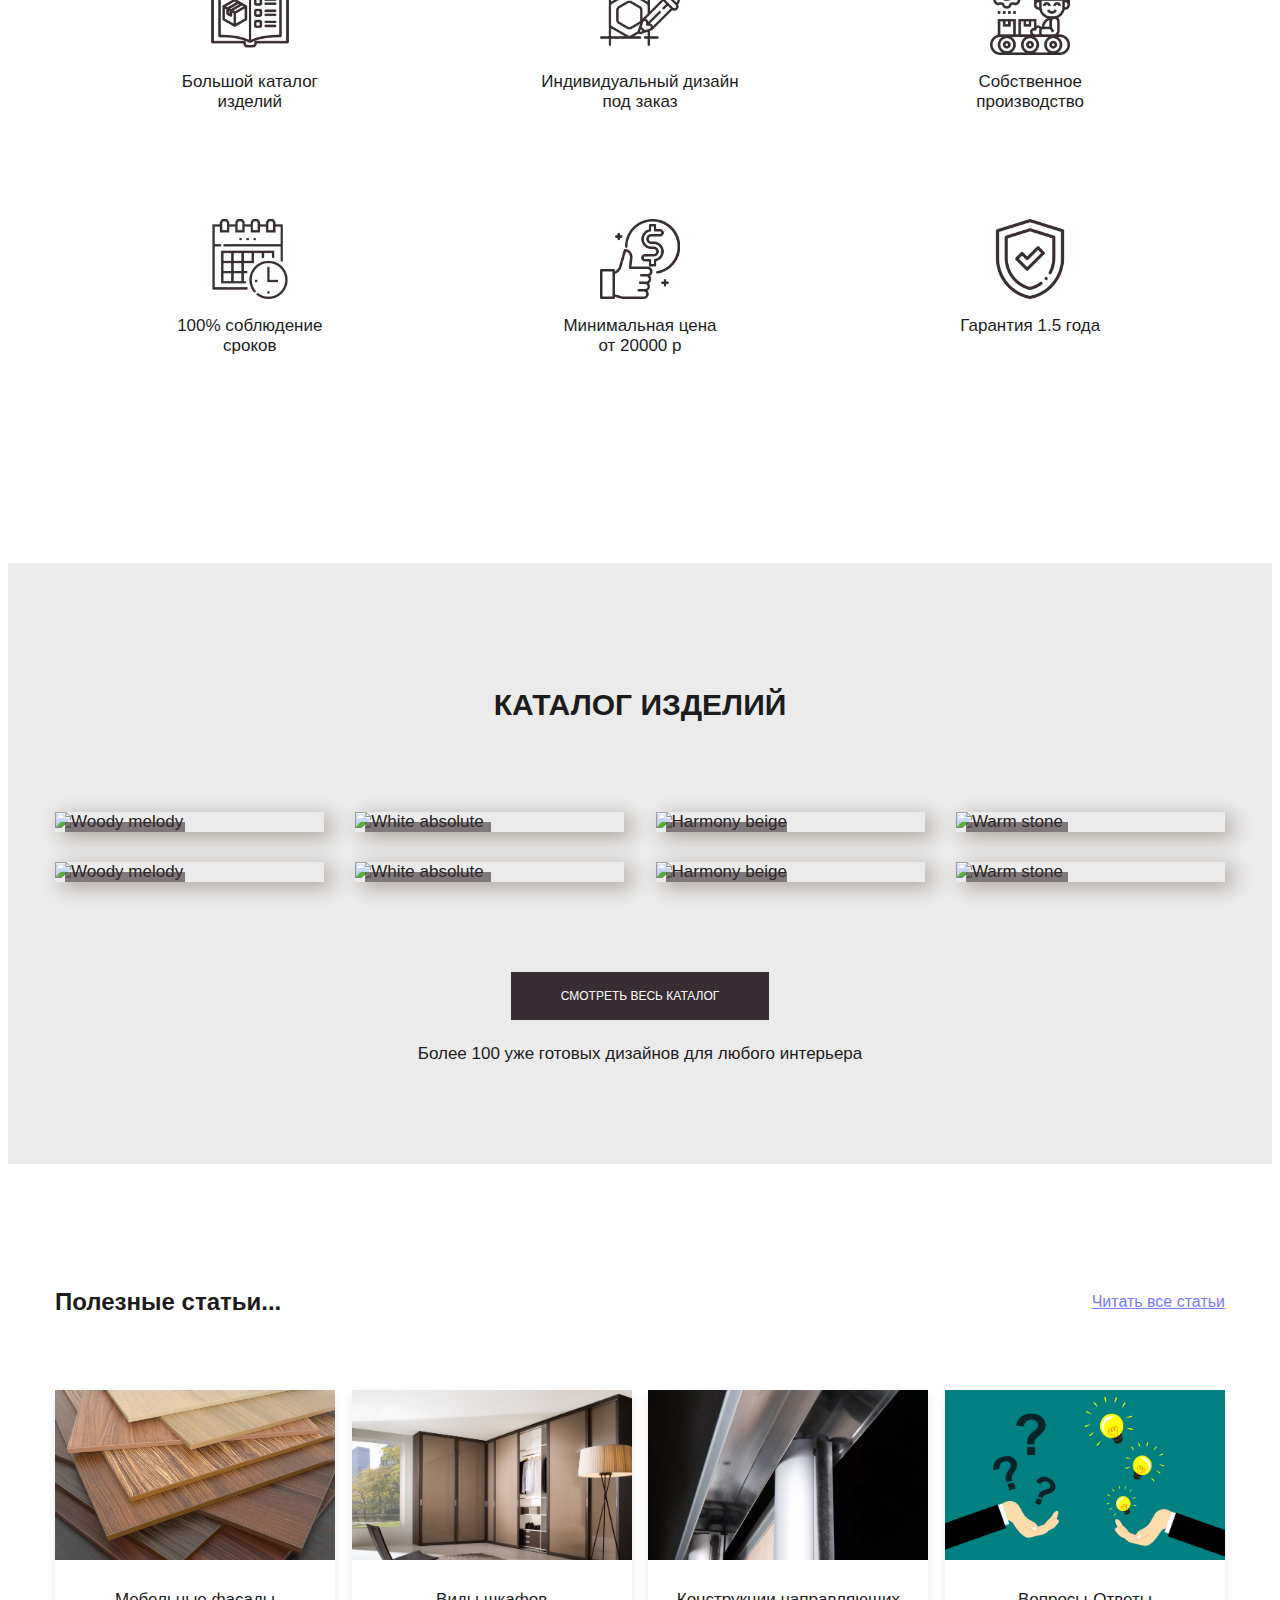
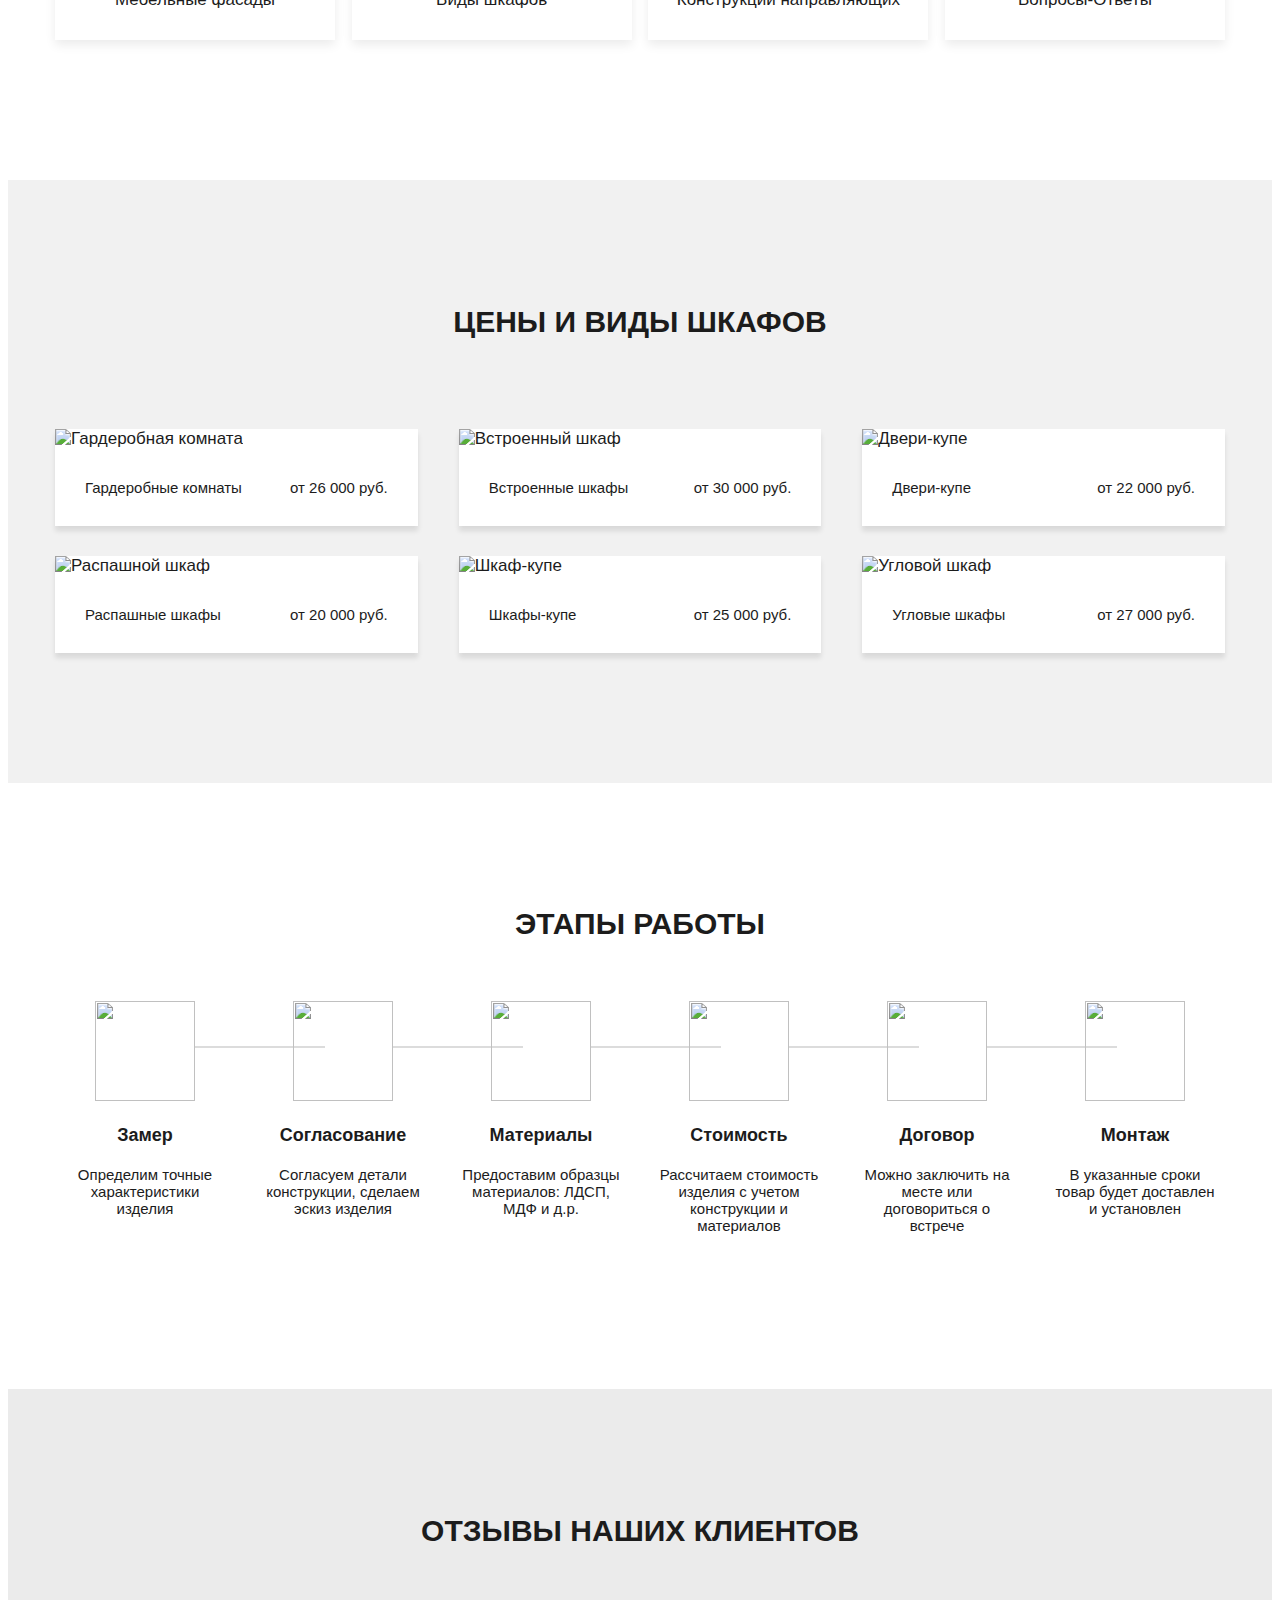
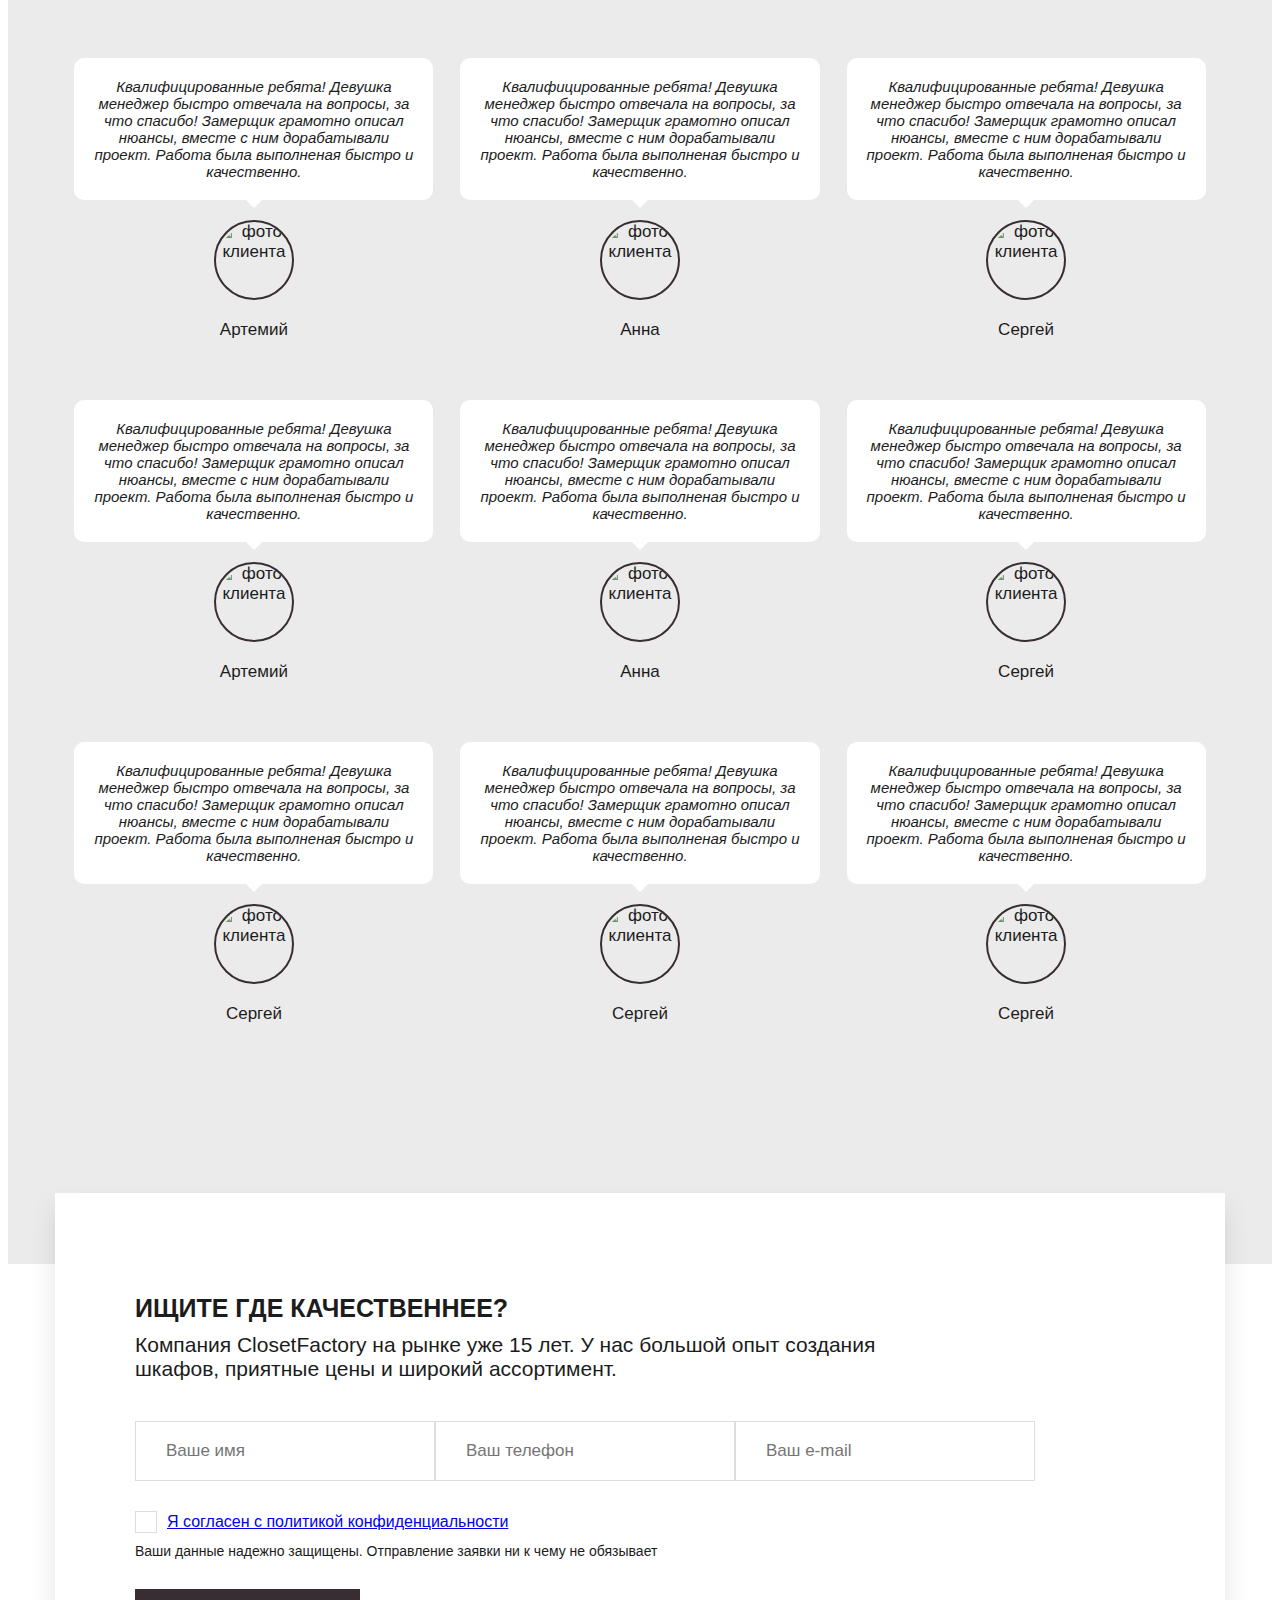
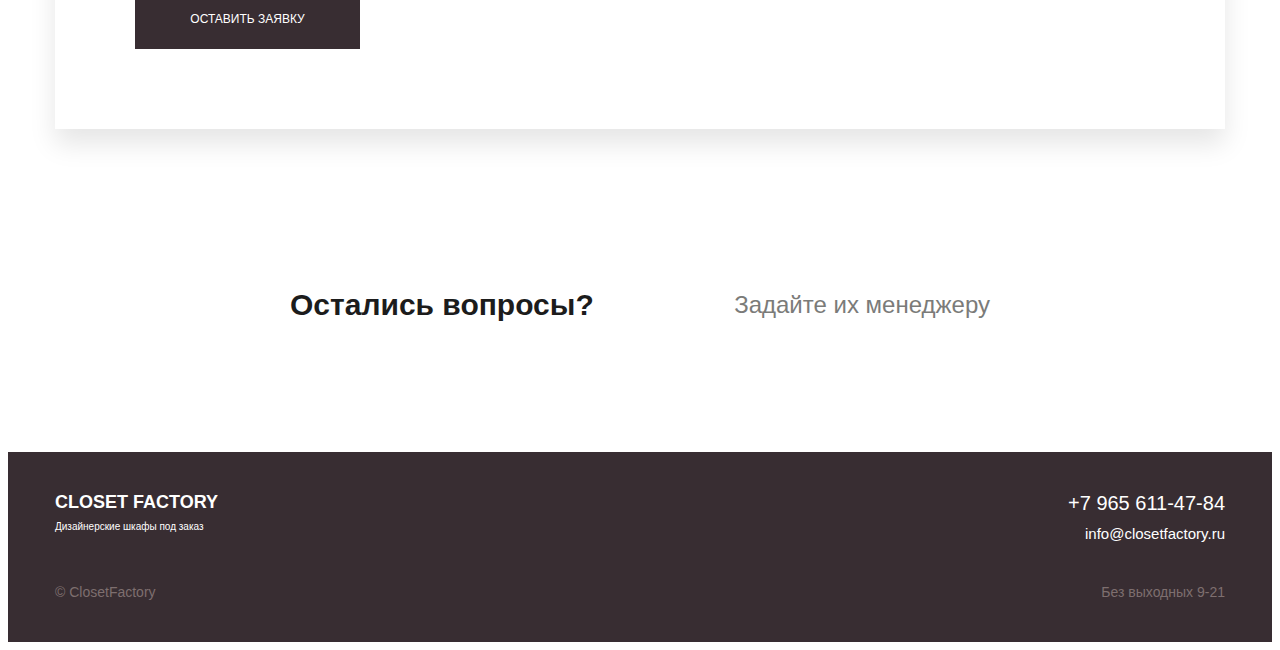
==== commit 5a113e35: "Добавлен счетчик понравившихся товаров" ====
--- a/index.html
+++ b/index.html
@@ -8,8 +8,12 @@
     <link rel="stylesheet" href="css/slick.css">
     <link rel="stylesheet" href="css/slick-theme.css">
     <link rel="stylesheet" href="css/style.css">
-    <script src="js/jquery-2.2.4.min.js"></script>
-    <script src="js/slick.min.js"></script>
+    <link rel="shortcut icon" href="img/favicon.png" type="image/png">
+    <script src="js/jquery-2.2.4.min.js" defer></script>
+    <script src="js/slick.min.js" defer></script>
+    <script src="js/components/catalog.js" defer></script>
+    <script src="js/components/localStorageUtil.js" defer></script>
+    <script src="js/components/preview-render.js" defer></script>
     <script src="js/script.js" defer></script>
 </head>
 <body>
@@ -19,7 +23,7 @@
                 <nav class="menu__nav">
                     <a href="index.html" class="menu__link">Главная</a>
                     <a href="about.html" class="menu__link">О нас</a>
-                    <a href="#" class="menu__link">Каталог</a>
+                    <a href="goods.html" class="menu__link">Каталог</a>
                     <a href="#" class="menu__link">Полезные статьи</a>
                     <a href="contacts.html" class="menu__link">Контакты</a>
                 </nav>
@@ -44,6 +48,8 @@
                     <div class="navbar__landline">
                         <a class="navbar__phone" href="tel:+729996711215">+7 299 967-11-21</a>
                         <a class="navbar__email navbar__small-text" href="mailto:info@closetfactory.ru">info@closetfactory.ru</a>
+                    </div>
+                    <div class="navbar__like" id="navbar-like">
                     </div>
                     <button class="button-o navbar__button">Получить консультацию</button>
                 </div>
@@ -160,74 +166,11 @@
         <section class="section catalog">
             <div class="container">
                 <h2 class="section-title section__title">Каталог изделий</h2>
-                <div class="catalog-block">
-                    <div class="catalog-card catalog__card">
-                        <img src="img/catalog/catalog-img-1.jpg" alt="картинка каталога" class="catalog-card__image">
-                        <span class="catalog-card__tag">Woody melody</span>
-                        <div class="catalog-card__buttons">
-                            <button class="button-add catalog-card__button">Заказать</button>
-                            <button class="button-like catalog-card__button"></button>
-                        </div>
-                    </div>
-                    <div class="catalog-card catalog__card">
-                        <img src="img/catalog/catalog-img-2.jpg" alt="картинка каталога" class="catalog-card__image">
-                        <span class="catalog-card__tag">White absolute</span>
-                        <div class="catalog-card__buttons">
-                            <button class="button-add catalog-card__button">Заказать</button>
-                            <button class="button-like catalog-card__button"></button>
-                        </div>
-                    </div>
-                    <div class="catalog-card catalog__card">
-                        <img src="img/catalog/catalog-img-3.jpg" alt="картинка каталога" class="catalog-card__image">
-                        <span class="catalog-card__tag">Harmony beige</span>
-                        <div class="catalog-card__buttons">
-                            <button class="button-add catalog-card__button">Заказать</button>
-                            <button class="button-like catalog-card__button"></button>
-                        </div>
-                    </div>
-                    <div class="catalog-card catalog__card">
-                        <img src="img/catalog/catalog-img-4.jpg" alt="картинка каталога" class="catalog-card__image">
-                        <span class="catalog-card__tag">Warm stone</span>
-                        <div class="catalog-card__buttons">
-                            <button class="button-add catalog-card__button">Заказать</button>
-                            <button class="button-like catalog-card__button"></button>
-                        </div>
-                    </div>
-                    <div class="catalog-card catalog__card">
-                        <img src="img/catalog/catalog-img-5.jpg" alt="картинка каталога" class="catalog-card__image">
-                        <span class="catalog-card__tag">Golden wall</span>
-                        <div class="catalog-card__buttons">
-                            <button class="button-add catalog-card__button">Заказать</button>
-                            <button class="button-like catalog-card__button"></button>
-                        </div>
-                    </div>
-                    <div class="catalog-card catalog__card">
-                        <img src="img/catalog/catalog-img-6.jpg" alt="картинка каталога" class="catalog-card__image">
-                        <span class="catalog-card__tag">Black minimal</span>
-                        <div class="catalog-card__buttons">
-                            <button class="button-add catalog-card__button">Заказать</button>
-                            <button class="button-like catalog-card__button"></button>
-                        </div>
-                    </div>
-                    <div class="catalog-card catalog__card">
-                        <img src="img/catalog/catalog-img-7.jpg" alt="картинка каталога" class="catalog-card__image">
-                        <span class="catalog-card__tag">Gray minimal</span>
-                        <div class="catalog-card__buttons">
-                            <button class="button-add catalog-card__button">Заказать</button>
-                            <button class="button-like catalog-card__button"></button>
-                        </div>
-                    </div>
-                    <div class="catalog-card catalog__card">
-                        <img src="img/catalog/catalog-img-8.jpg" alt="картинка каталога" class="catalog-card__image">
-                        <span class="catalog-card__tag">Trino</span>
-                        <div class="catalog-card__buttons">
-                            <button class="button-add catalog-card__button">Заказать</button>
-                            <button class="button-like catalog-card__button"></button>
-                        </div>
-                    </div>
+                <div class="catalog-block" id="catalog-block">
+                    
                 </div>
                 <div class="catalog__link">
-                    <a href="#" class="button catalog__link-more button_lg">Смотреть весь каталог</a>
+                    <a href="goods.html" class="button catalog__link-more button_lg">Смотреть весь каталог</a>
                     <span class="catalog__description">Более 100 уже готовых дизайнов для любого интерьера</span>
                 </div>
             </div>
--- a/css/style.css
+++ b/css/style.css
@@ -116,11 +116,36 @@
   background-color: #54444b;
   color: #ffffff;
 }
+.button-add:hover {
+  cursor: pointer;
+  background-color: #9a0eff;
+  -webkit-transition: 0.5s;
+  transition: 0.5s;
+  -webkit-box-shadow: 0 0 15px #9a0eff;
+          box-shadow: 0 0 15px #9a0eff;
+}
+.button-add:active {
+  -webkit-filter: brightness(0.7);
+          filter: brightness(0.7);
+  -webkit-box-shadow: none;
+          box-shadow: none;
+}
 .button-like {
   width: 30px;
+  height: 30px;
+  padding: 10px;
   background: url("../img/catalog/like.png") no-repeat center center;
   background-size: cover;
   background-color: #382D32;
+  border: none;
+}
+.button-like:hover {
+  cursor: pointer;
+}
+.button-like_active {
+  background: url("../img/catalog/like-active.png") no-repeat center center;
+  background-size: cover;
+  background-color: #685050;
 }
 .button:hover {
   cursor: pointer;
@@ -242,6 +267,38 @@
   font-size: 1.3rem;
   color: #7b7b79;
   text-decoration: none;
+}
+.navbar-counter {
+  position: relative;
+  display: -webkit-box;
+  display: -ms-flexbox;
+  display: flex;
+  text-align: center;
+  -webkit-box-align: center;
+      -ms-flex-align: center;
+          align-items: center;
+  -webkit-box-pack: center;
+      -ms-flex-pack: center;
+          justify-content: center;
+  height: 40px;
+  width: 40px;
+  border-radius: 50%;
+  background-color: #fff;
+}
+.navbar-counter__text {
+  display: block;
+  max-width: 35px;
+  font-size: 1.2rem;
+  font-family: "Proxima Nova Semibold", sans-serif;
+}
+.navbar-counter__like {
+  position: absolute;
+  height: 15px;
+  width: 15px;
+  right: 0;
+  bottom: 0;
+  background: url("../img/catalog/like-counter-2.png") no-repeat center center;
+  background-size: cover;
 }
 
 .menu {
@@ -1276,4 +1333,82 @@
 .about-block__text {
   -ms-flex-preferred-size: 50%;
       flex-basis: 50%;
+}
+
+@media screen and (max-width: 991px) {
+  .about-block {
+    -webkit-box-orient: vertical;
+    -webkit-box-direction: normal;
+        -ms-flex-direction: column;
+            flex-direction: column;
+    -webkit-box-align: center;
+        -ms-flex-align: center;
+            align-items: center;
+  }
+  .about-block__image {
+    width: 100%;
+    margin-bottom: 30px;
+  }
+  .about-block__text {
+    -ms-flex-preferred-size: 100%;
+        flex-basis: 100%;
+  }
+}
+.goods {
+  padding-bottom: 0;
+  margin-top: 50px;
+  min-height: calc(100vh - 240px);
+}
+.goods-list {
+  display: -webkit-box;
+  display: -ms-flexbox;
+  display: flex;
+  -webkit-box-pack: justify;
+      -ms-flex-pack: justify;
+          justify-content: space-between;
+  -ms-flex-wrap: wrap;
+      flex-wrap: wrap;
+}
+.goods-list__item {
+  display: block;
+  margin-bottom: 30px;
+  padding: 20px;
+  position: relative;
+}
+.goods-list-item {
+  -ms-flex-preferred-size: 32%;
+      flex-basis: 32%;
+  background-color: #ffffff;
+  -webkit-box-shadow: 0 5px 5px rgba(0, 0, 0, 0.1);
+          box-shadow: 0 5px 5px rgba(0, 0, 0, 0.1);
+}
+.goods-list__title {
+  font-size: 2.5rem;
+  font-family: "Proxima Nova Semibold", sans-serif;
+}
+.goods-list__description {
+  border-top: 1px solid #382D32;
+  border-bottom: 1px solid #382D32;
+  margin-bottom: 15px;
+}
+.goods-list__price {
+  font-size: 2.3rem;
+}
+.goods-list__offer {
+  display: -webkit-box;
+  display: -ms-flexbox;
+  display: flex;
+  -webkit-box-pack: justify;
+      -ms-flex-pack: justify;
+          justify-content: space-between;
+  -webkit-box-align: center;
+      -ms-flex-align: center;
+          align-items: center;
+  -ms-flex-wrap: wrap;
+      flex-wrap: wrap;
+}
+.goods-list__button-like {
+  position: absolute;
+  top: 20px;
+  z-index: 15;
 }/*# sourceMappingURL=style.css.map */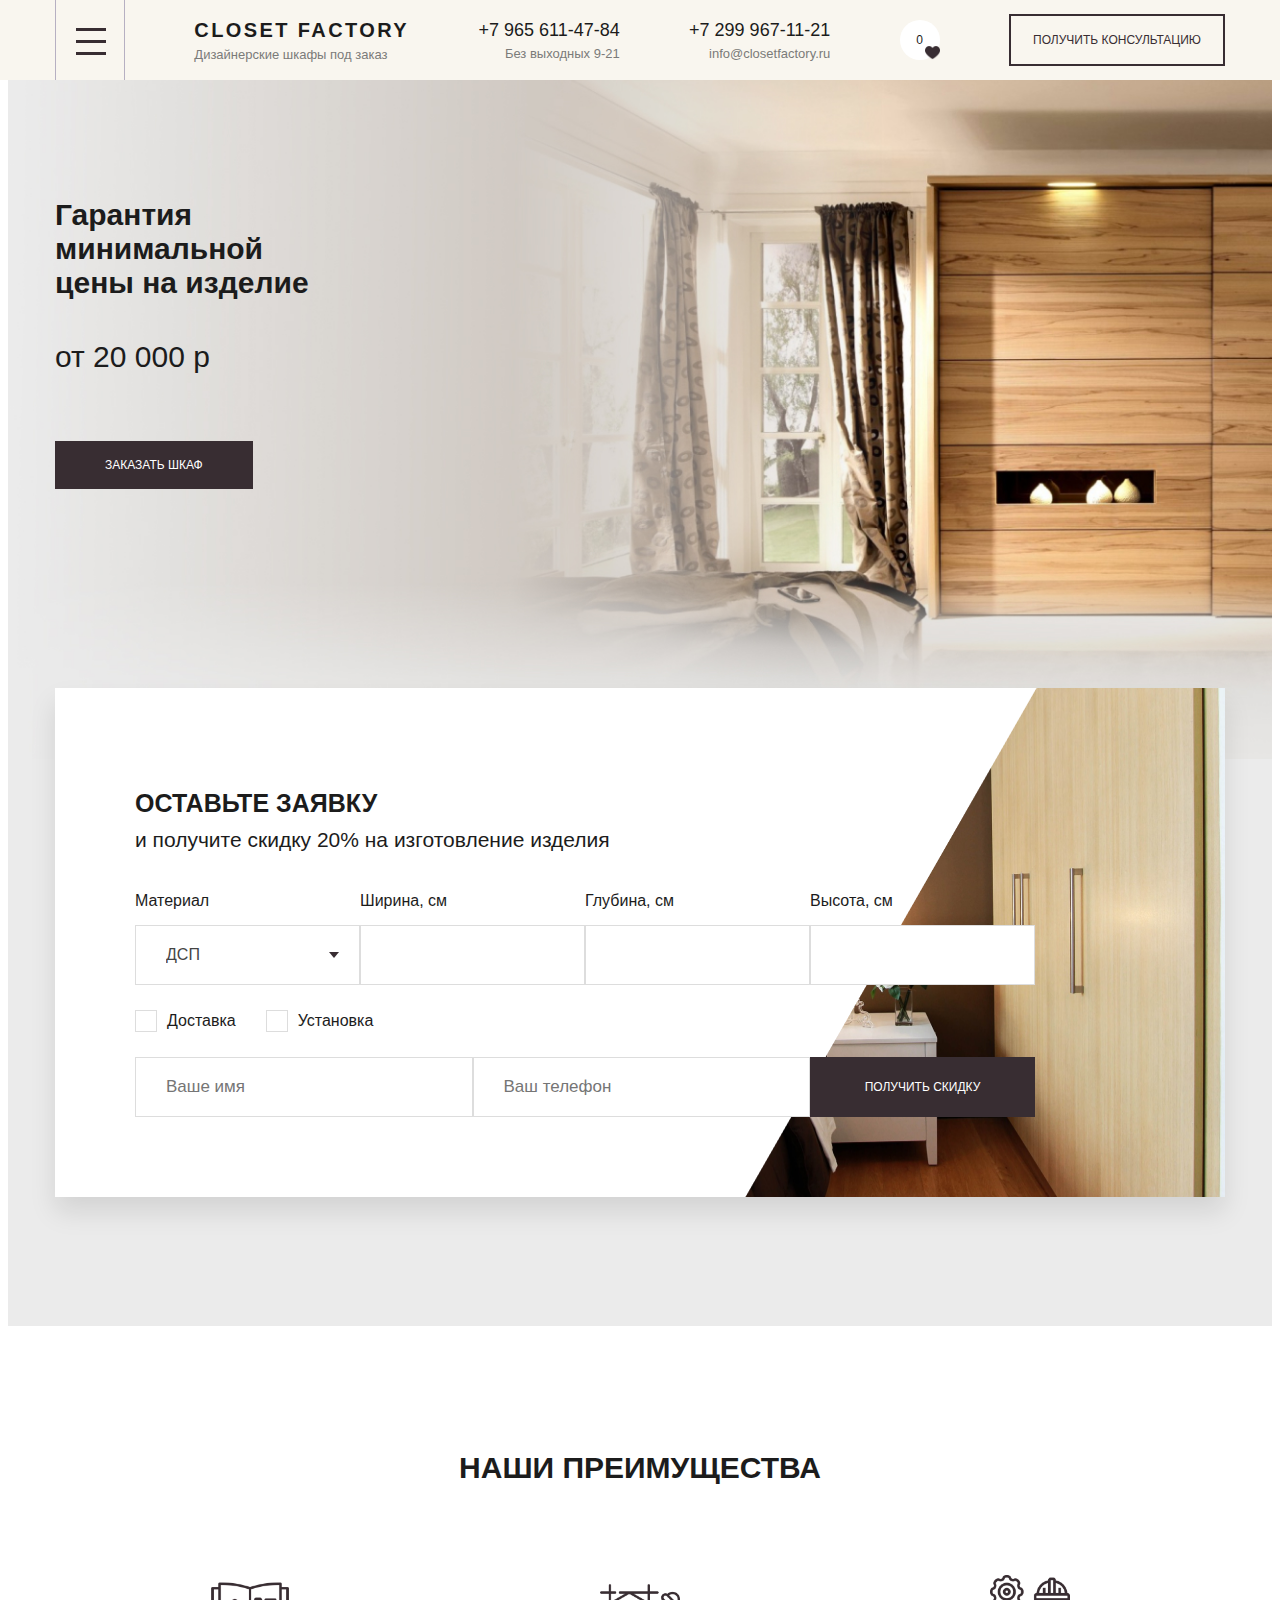
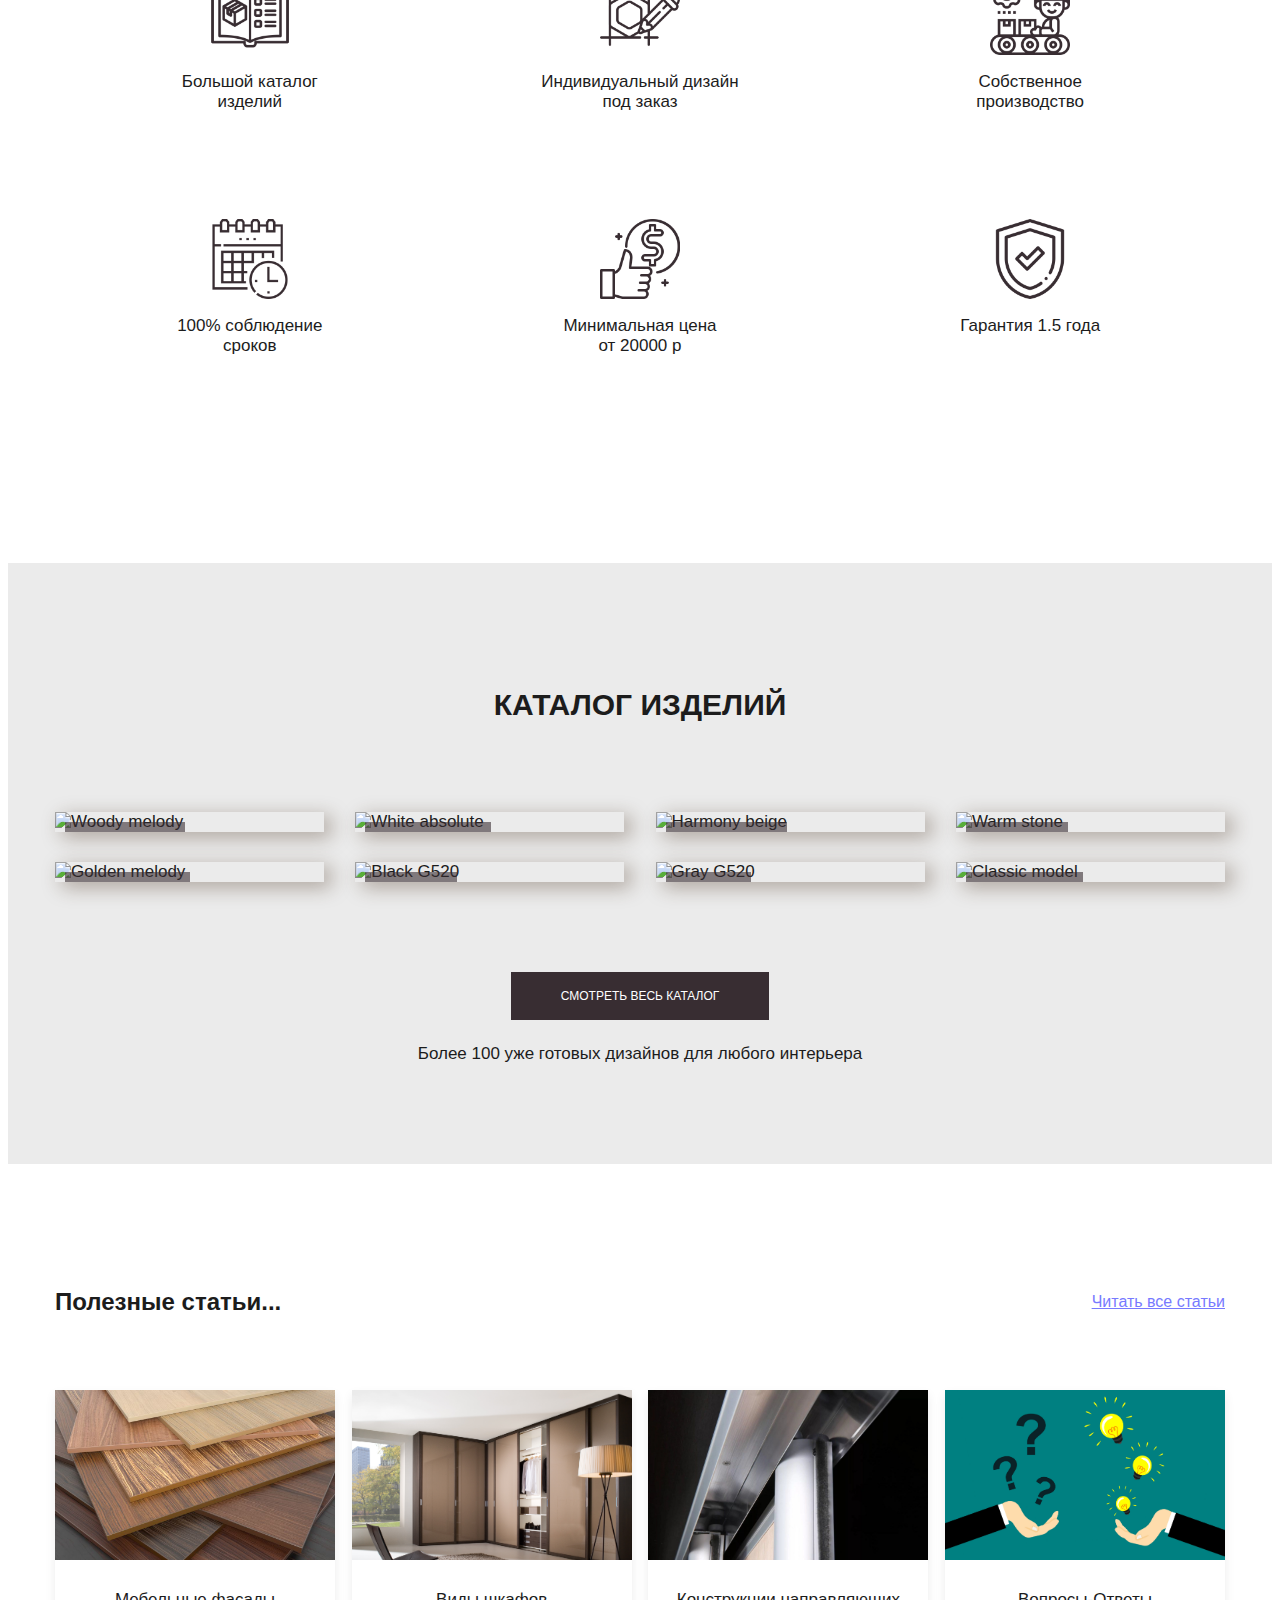
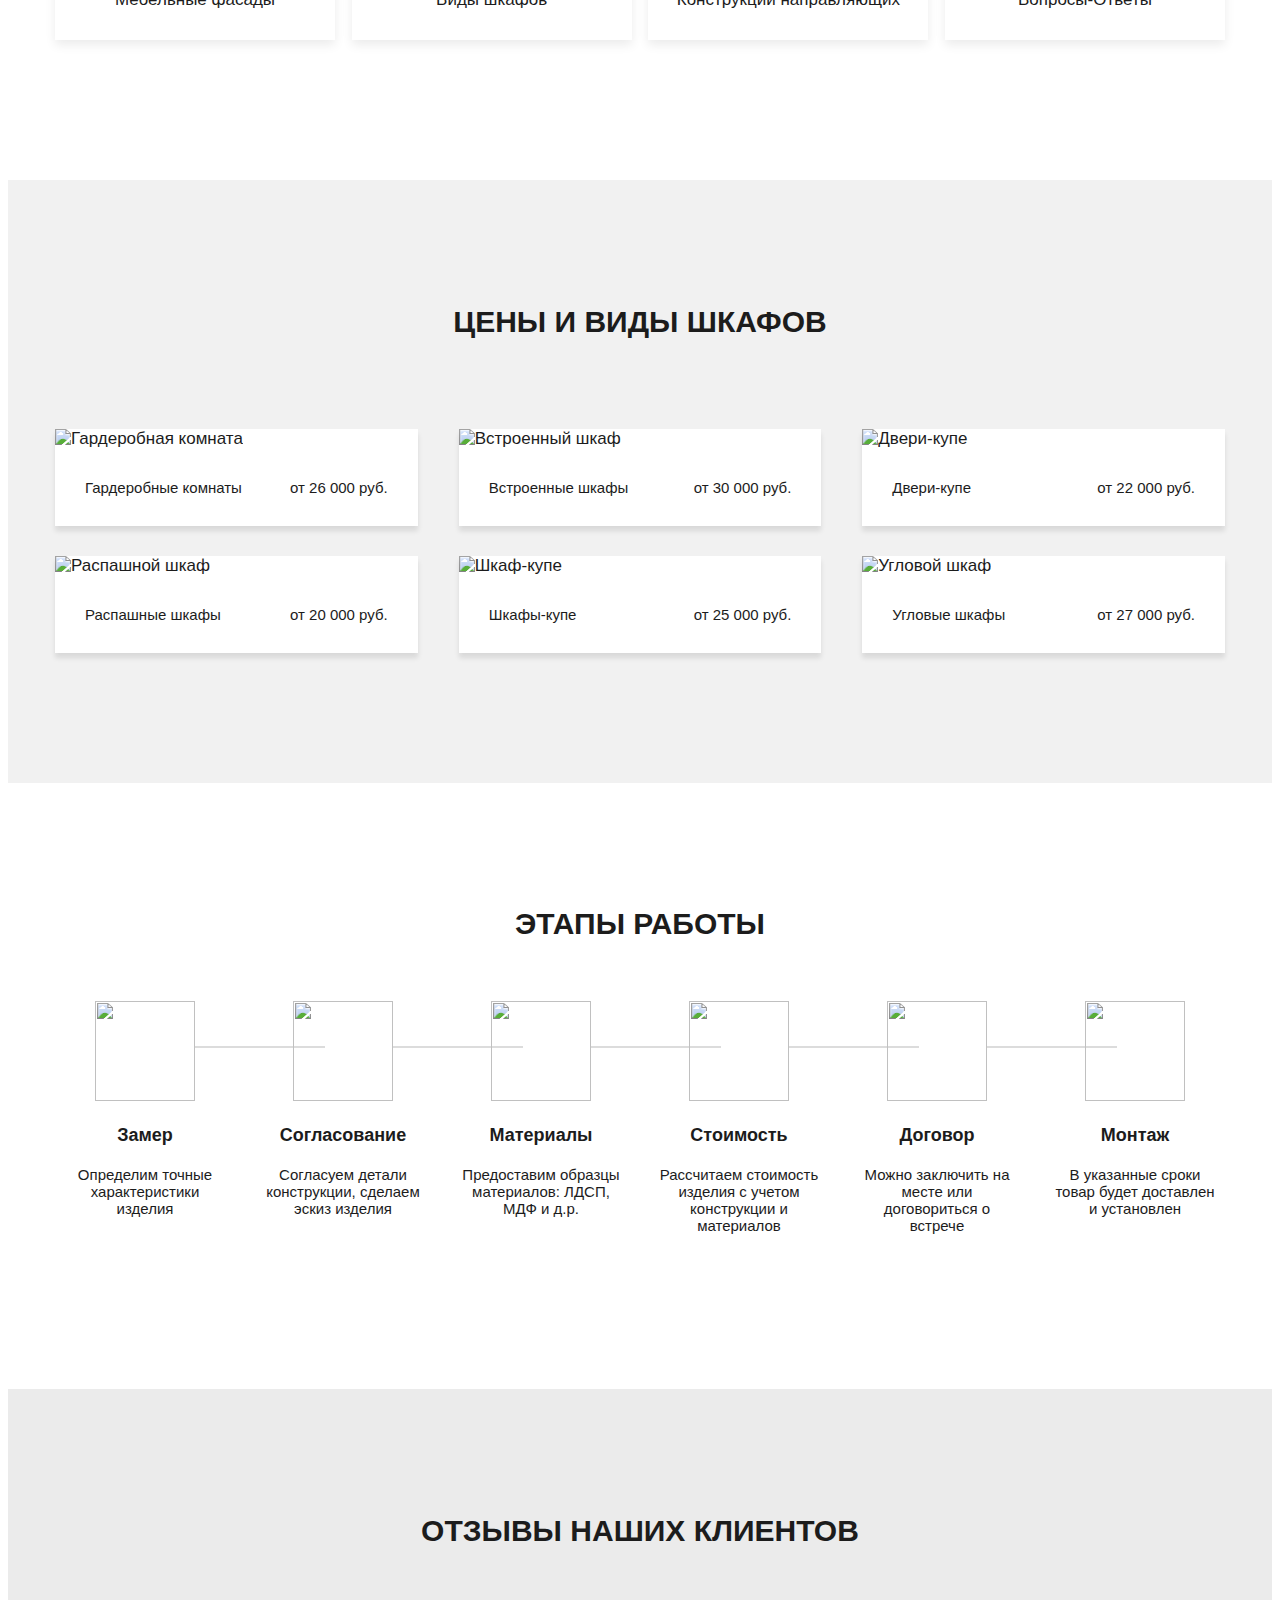
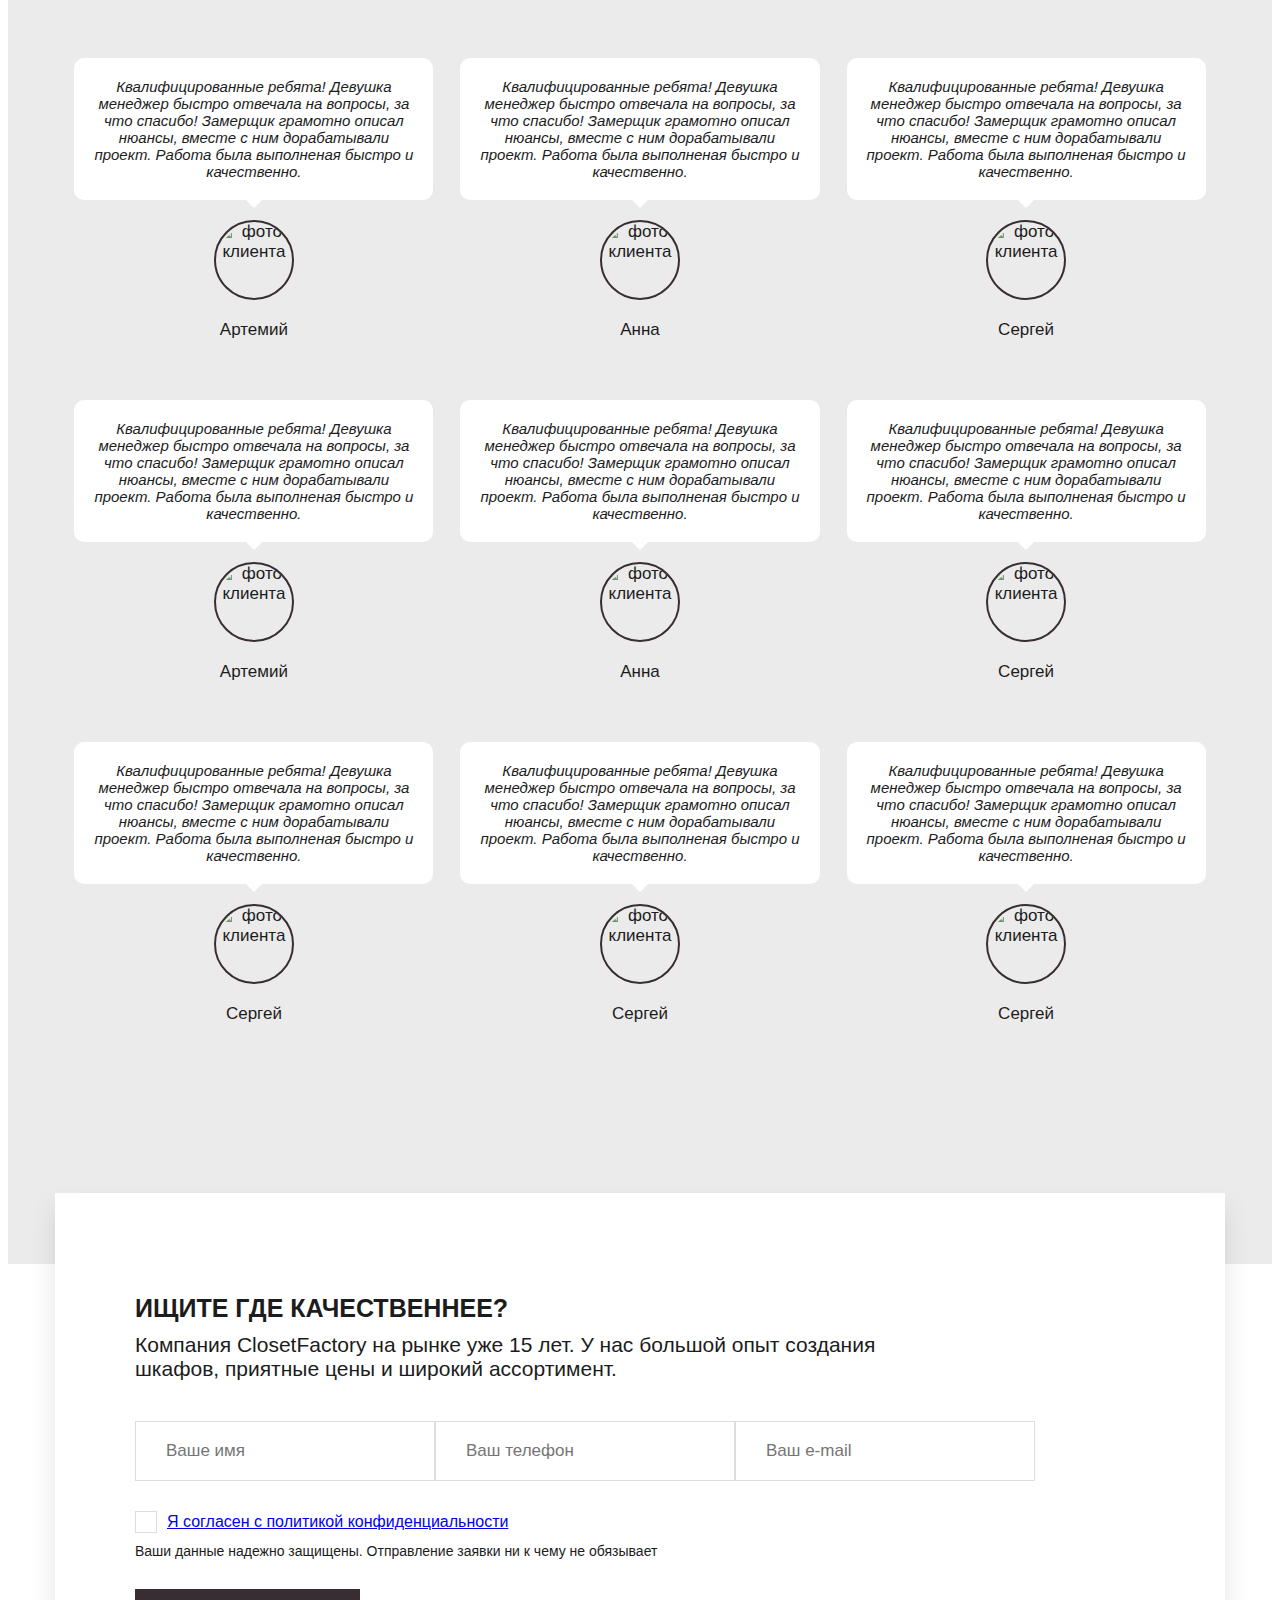
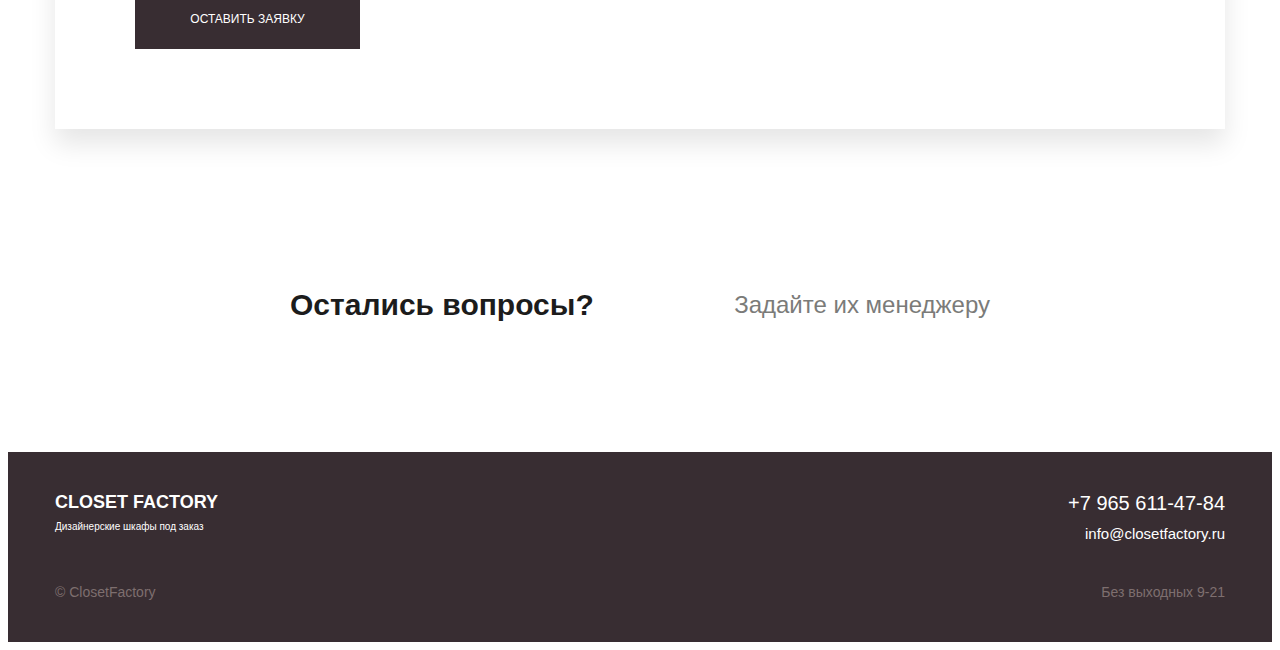
==== commit 8fafa62e: "Добавление элементов в избранное" ====
--- a/index.html
+++ b/index.html
@@ -24,7 +24,7 @@
                     <a href="index.html" class="menu__link">Главная</a>
                     <a href="about.html" class="menu__link">О нас</a>
                     <a href="goods.html" class="menu__link">Каталог</a>
-                    <a href="#" class="menu__link">Полезные статьи</a>
+                    <a href="news.html" class="menu__link">Полезные статьи</a>
                     <a href="contacts.html" class="menu__link">Контакты</a>
                 </nav>
             </div>
@@ -49,9 +49,9 @@
                         <a class="navbar__phone" href="tel:+729996711215">+7 299 967-11-21</a>
                         <a class="navbar__email navbar__small-text" href="mailto:info@closetfactory.ru">info@closetfactory.ru</a>
                     </div>
-                    <div class="navbar__like" id="navbar-like">
-                    </div>
+                    <div class="navbar__like" id="navbar-like"></div>
                     <button class="button-o navbar__button">Получить консультацию</button>
+                    
                 </div>
                 <!-- /.navbar-wrap -->
             </div>
@@ -475,6 +475,7 @@
                 </div>
             </div>
         </section>
+
     </main>
 
     <footer class="footer">
@@ -513,6 +514,8 @@
         </div>
     </footer>
 
+    <div class="modal-shopping" id="modal-shopping"></div>
+
     <!-- Виджет обратной связи -->
         <script type="text/javascript" src="https://spikmi.org/Widget?Id=19863"></script>
 </body>
--- a/css/style.css
+++ b/css/style.css
@@ -100,6 +100,14 @@
           box-shadow: none;
 }
 
+.close {
+  background: url("../img/close.png") no-repeat center center;
+  background-size: cover;
+  height: 15px;
+  width: 15px;
+  cursor: pointer;
+}
+
 .button {
   text-decoration: none;
   border: none;
@@ -221,6 +229,20 @@
   overflow: hidden;
 }
 
+.overlay {
+  position: fixed;
+  top: 0;
+  left: 0;
+  width: 100%;
+  height: 100%;
+  background: rgba(0, 0, 0, 0.5);
+  overflow: hidden;
+}
+
+.no_scroll {
+  overflow: hidden;
+}
+
 @media (max-width: 576px) {
   .button-o {
     font-size: 1rem;
@@ -234,7 +256,7 @@
 }
 .navbar {
   position: fixed;
-  z-index: 20;
+  z-index: 99;
   left: 0;
   top: 0;
   width: 100%;
@@ -267,6 +289,9 @@
   font-size: 1.3rem;
   color: #7b7b79;
   text-decoration: none;
+}
+.navbar__like {
+  width: 40px;
 }
 .navbar-counter {
   position: relative;
@@ -284,6 +309,7 @@
   width: 40px;
   border-radius: 50%;
   background-color: #fff;
+  cursor: pointer;
 }
 .navbar-counter__text {
   display: block;
@@ -303,7 +329,7 @@
 
 .menu {
   position: fixed;
-  z-index: 20;
+  z-index: 98;
   top: 80px;
   left: 0;
   width: 100%;
@@ -1383,7 +1409,8 @@
           box-shadow: 0 5px 5px rgba(0, 0, 0, 0.1);
 }
 .goods-list__title {
-  font-size: 2.5rem;
+  text-transform: uppercase;
+  font-size: 2.2rem;
   font-family: "Proxima Nova Semibold", sans-serif;
 }
 .goods-list__description {
@@ -1411,4 +1438,75 @@
   position: absolute;
   top: 20px;
   z-index: 15;
+}
+
+.modal-shopping {
+  position: absolute;
+  z-index: 97;
+}
+
+.shopping-block {
+  position: relative;
+  width: 60%;
+  height: 80vh;
+  padding: 30px;
+  position: fixed;
+  top: 55%;
+  left: 50%;
+  -webkit-transform: translate(-50%, -50%);
+          transform: translate(-50%, -50%);
+  background-color: #fff;
+  overflow: hidden;
+  -webkit-box-shadow: 7px 5px 20px rgba(70, 48, 27, 0.4);
+          box-shadow: 7px 5px 20px rgba(70, 48, 27, 0.4);
+  -webkit-box-sizing: content-box;
+          box-sizing: content-box;
+}
+.shopping-block__items {
+  display: grid;
+  grid-template-columns: 90px 3fr 2fr 40px;
+  -webkit-box-align: center;
+      -ms-flex-align: center;
+          align-items: center;
+}
+.shopping-block__close {
+  display: block;
+  position: absolute;
+  right: 30px;
+  top: 30px;
+}
+.shopping-block__title {
+  font-family: "Proxima Nova Semibold", sans-serif;
+}
+.shopping-block__item {
+  padding: 10px;
+}
+.shopping-block__image {
+  width: 70px;
+  height: 70px;
+}
+.shopping-block__name {
+  font-family: "Proxima Nova Semibold", sans-serif;
+}
+.shopping-block__delete {
+  display: block;
+  width: 20px;
+  height: 20px;
+  background: url("../img/shopping/delete.png") no-repeat center center;
+  background-size: cover;
+  cursor: pointer;
+}
+.shopping-block-button {
+  margin: 40px 0;
+  display: -webkit-box;
+  display: -ms-flexbox;
+  display: flex;
+  -webkit-box-pack: center;
+      -ms-flex-pack: center;
+          justify-content: center;
+}
+.shopping-scroll {
+  height: 70%;
+  padding: 20px;
+  overflow: auto;
 }/*# sourceMappingURL=style.css.map */